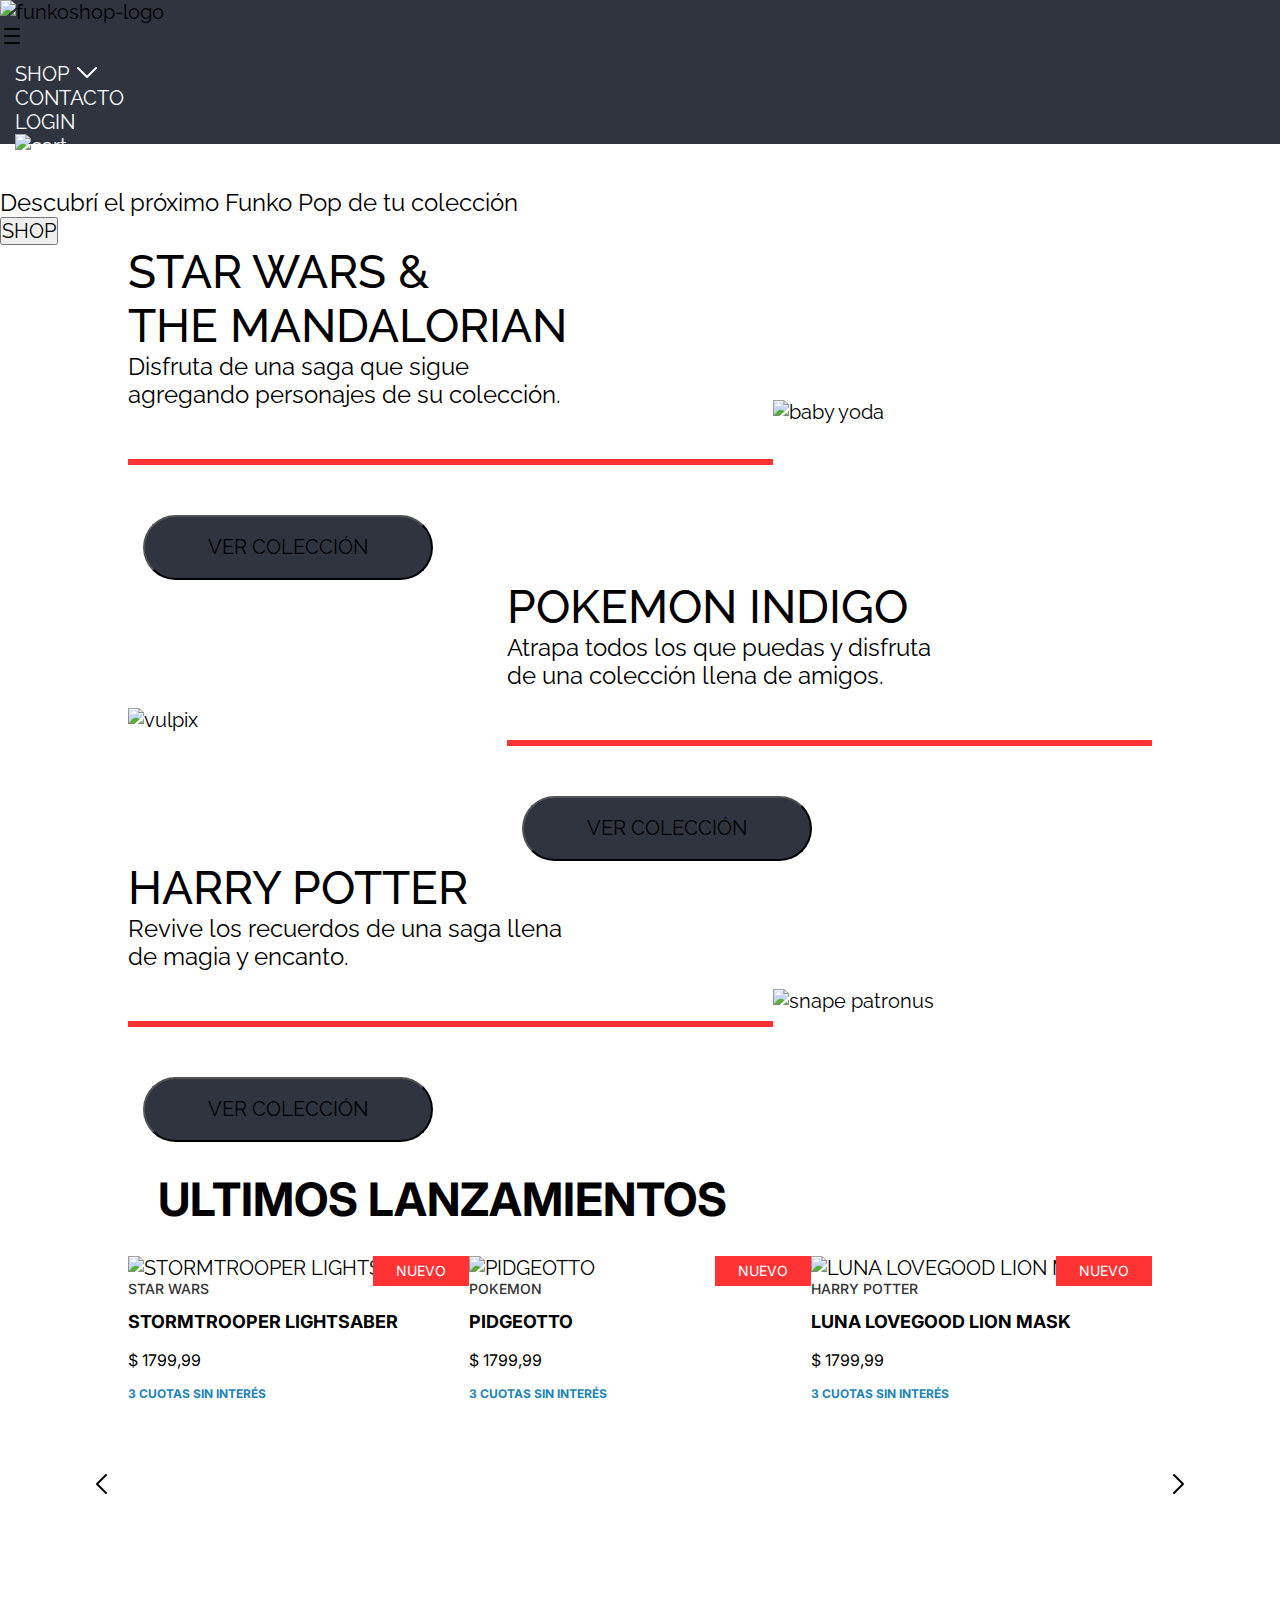
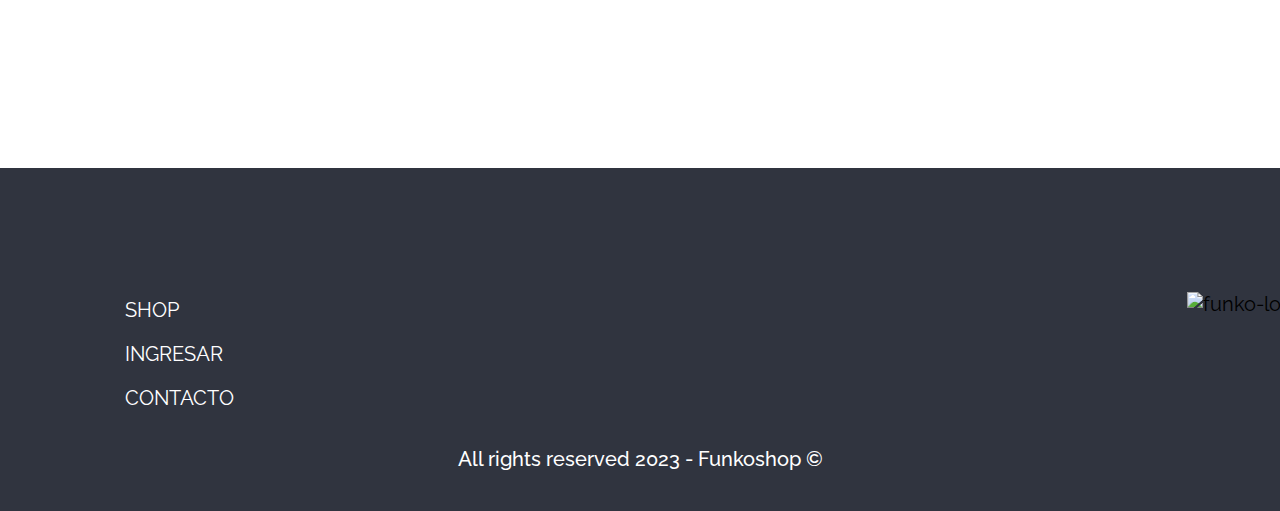
==== index.html @ 956490fd "Se agrega .html en los links de index.html" ====
<!DOCTYPE html>
<html lang="es">
  <head>
    <meta charset="UTF-8" />
    <meta name="viewport" content="width=device-width, initial-scale=1.0" />
    <link rel="stylesheet" href="./styles/style.css" />
    <style>
      @import url("https://fonts.googleapis.com/css2?family=Inter:wght@400;500;700&family=Montserrat:wght@300;500&family=Raleway:ital,wght@0,200;0,300;0,400;0,500;0,600;0,700;0,800;1,400&display=swap");
    </style>
    <title>HOME</title>
  </head>
  <body>
    <header>
      <div class="header-content">
        <img
          class="funkoshop-logo"
          src="img/branding/logo_light_horizontal.svg"
          alt="funkoshop-logo"
        />
        <nav class="nav-header">
          <svg
            class="menu-icon"
            xmlns="http://www.w3.org/2000/svg"
            width="24"
            height="24"
            viewBox="0 0 24 24"
          >
            <g
              fill="none"
              stroke="currentColor"
              stroke-dasharray="24"
              stroke-dashoffset="24"
              stroke-linecap="round"
              stroke-width="2"
            >
              <path d="M5 5H19">
                <animate
                  fill="freeze"
                  attributeName="stroke-dashoffset"
                  dur="0.2s"
                  values="24;0"
                />
              </path>
              <path d="M5 12H19">
                <animate
                  fill="freeze"
                  attributeName="stroke-dashoffset"
                  begin="0.2s"
                  dur="0.2s"
                  values="24;0"
                />
              </path>
              <path d="M5 19H19">
                <animate
                  fill="freeze"
                  attributeName="stroke-dashoffset"
                  begin="0.4s"
                  dur="0.2s"
                  values="24;0"
                />
              </path>
            </g>
          </svg>
          <ul>
            <li>
              <a class="nvha" href="/shop.html">
                SHOP
                <i class="chevron-shop">
                  <svg
                    xmlns="http://www.w3.org/2000/svg"
                    width="28"
                    height="28"
                    viewBox="0 0 28 28"
                  >
                    <g transform="rotate(180 14 14)">
                      <path
                        fill="currentColor"
                        d="M23.707 18.707a1 1 0 0 1-1.414 0L14 10.414l-8.293 8.293a1 1 0 0 1-1.414-1.414l9-9a1 1 0 0 1 1.414 0l9 9a1 1 0 0 1 0 1.414Z"
                      />
                    </g>
                  </svg>
                </i>
              </a>
            </li>
            <li><a class="nvha" href="/contacto.html">CONTACTO</a></li>
            <li><a class="nvha" href="/login.html">LOGIN</a></li>
            <li>
              <a class="nvha" href="/carrito.html">
                <img
                  class="cart-icon"
                  src="img/icons/cart-icon.svg"
                  alt="cart"
                />
              </a>
            </li>
          </ul>
        </nav>
      </div>
    </header>

    <div class="banner">
      <div class="banner-img"></div>
      <div class="banner-content">
        <h2>Nuevos Ingresos</h2>
        <p class="slogan">Descubrí el próximo Funko Pop de tu colección</p>
        <button class="btn-shop">SHOP</button>
      </div>
    </div>

    <main>
      <div class="colec-conteiner">
        <div id="star-wars" class="colecciones ab">
          <div class="section-a">
            <h3>STAR WARS & <br />THE MANDALORIAN</h3>
            <p>
              Disfruta de una saga que sigue <br />agregando personajes de su
              colección.
            </p>
            <div class="line"></div>
            <a class="a-ver" href="">
              <button class="ver-btn">VER COLECCIÓN</button>
            </a>
          </div>
          <div class="section-b">
            <img
              src="img/star-wars/baby-yoda-1.webp"
              alt="baby yoda"
              class="colec-img"
            />
          </div>
        </div>
        <div id="pokemon" class="colecciones ba">
          <div class="section-a">
            <h3>POKEMON INDIGO</h3>
            <p>
              Atrapa todos los que puedas y disfruta <br />de una colección
              llena de amigos.
            </p>
            <div class="line"></div>
            <a class="a-ver" href="">
              <button class="ver-btn">VER COLECCIÓN</button>
            </a>
          </div>
          <div class="section-b">
            <img
              src="img/pokemon/vulpix-1.webp"
              alt="vulpix"
              class="colec-img"
            />
          </div>
        </div>
        <div id="harry-potter" class="colecciones ab">
          <div class="section-a">
            <h3>HARRY POTTER</h3>
            <p>
              Revive los recuerdos de una saga llena<br />de magia y encanto.
            </p>
            <div class="line"></div>
            <a class="a-ver" href="">
              <button class="ver-btn">VER COLECCIÓN</button>
            </a>
          </div>
          <div class="section-b">
            <img
              src="img/harry-potter/snape-patronus-1.webp"
              alt="snape patronus"
              class="colec-img"
            />
          </div>
        </div>
      </div>

      <div class="lanzamientos">
        <h4>ULTIMOS LANZAMIENTOS</h4>
        <div class="chevron izq">
          <i>
            <svg
              xmlns="http://www.w3.org/2000/svg"
              width="28"
              height="28"
              viewBox="0 0 28 28"
            >
              <g transform="rotate(-90 14 14)">
                <path
                  fill="currentColor"
                  d="M23.707 18.707a1 1 0 0 1-1.414 0L14 10.414l-8.293 8.293a1 1 0 0 1-1.414-1.414l9-9a1 1 0 0 1 1.414 0l9 9a1 1 0 0 1 0 1.414Z"
                />
              </g>
            </svg>
          </i>
        </div>
        <div class="chevron der">
          <i>
            <svg
              xmlns="http://www.w3.org/2000/svg"
              width="28"
              height="28"
              viewBox="0 0 28 28"
            >
              <g transform="rotate(90 14 14)">
                <path
                  fill="currentColor"
                  d="M23.707 18.707a1 1 0 0 1-1.414 0L14 10.414l-8.293 8.293a1 1 0 0 1-1.414-1.414l9-9a1 1 0 0 1 1.414 0l9 9a1 1 0 0 1 0 1.414Z"
                />
              </g>
            </svg>
          </i>
        </div>
        <div class="lanz-container">
          <div class="funko-item">
            <img
              src="img/star-wars/trooper-1.webp"
              alt="STORMTROOPER LIGHTSABER"
              class="lanz-img"
            />
            <div class="nuevo"><p class="nuevo">NUEVO</p></div>
            <h5>STAR WARS</h5>
            <h6>STORMTROOPER LIGHTSABER</h6>
            <p class="price">$ 1799,99</p>
            <p class="cuotas">3 cuotas sin interés</p>
          </div>
          <div class="funko-item">
            <img
              src="img/pokemon/pidgeotto-1.webp"
              alt="PIDGEOTTO"
              class="lanz-img"
            />
            <div class="nuevo"><p class="nuevo">NUEVO</p></div>
            <h5>POKEMON</h5>
            <h6>PIDGEOTTO</h6>
            <p class="price">$ 1799,99</p>
            <p class="cuotas">3 cuotas sin interés</p>
          </div>
          <div class="funko-item">
            <img
              src="img/harry-potter/luna-1.webp"
              alt="LUNA LOVEGOOD LION MASK"
              class="lanz-img"
            />
            <div class="nuevo"><p class="nuevo">NUEVO</p></div>
            <h5>HARRY POTTER</h5>
            <h6>LUNA LOVEGOOD LION MASK</h6>
            <p class="price">$ 1799,99</p>
            <p class="cuotas">3 cuotas sin interés</p>
          </div>
        </div>
      </div>
    </main>

    <footer>
      <nav id="nav-footer">
        <ul class="nav-f-u">
          <li class="nav-f-i"><a class="nvha" href="/shop">SHOP</a></li>
          <li class="nav-f-i"><a class="nvha" href="/ingresar">INGRESAR</a></li>
          <li class="nav-f-i"><a class="nvha" href="/contacto">CONTACTO</a></li>
        </ul>
      </nav>
      <img src="img/branding/isotype.svg" alt="funko-logo" class="isotype" />
      <div class="copyrightdiv">
        <p class="copyright">All rights reserved 2023 - Funkoshop &copy;</p>
      </div>
    </footer>
  </body>
</html>
---- styles/style.css ----
* {
  margin: 0;
  padding: 0;
  box-sizing: border-box;
  font-family: "Raleway", sans-serif;
  font-size: 20px;
}

body::-webkit-scrollbar {
  width: 0px;
}

a {
  text-decoration: none;
  color: #ffffff;
}

ul {
  list-style: none;
}

li {
  transition: all 0.3s;
}

li:hover {
  font-weight: 600;
  letter-spacing: 2px;
}

body {
  max-width: 100vw;
}

/*----------------------------------------------------------------------------------------------------------------------------------- */
header {
  position: relative;
  width: 100%;
  height: 144px;
  background-color: #30343f;
  z-index: 2;
}

#header-content {
  display: flex;
  align-items: center;
  justify-content: space-between;
  height: 100%;
  padding: 0 50px;
}

.chevron-shop {
  position: relative;
  top: 5px;
}

#cart-icon {
  position: relative;
  width: 33px;
  height: 31px;
  bottom: -6px;
}

#funkoshop-logo {
  width: 372px;
  height: 65.19px;
  margin-left: 2rem;
}

#nav-header li {
  display: inline-block;
  margin-right: 2rem;
}

#nav-header ul {
  margin: 0;
}

a {
  margin-left: 15px;
}

/*----------------------------------------------------------------------------------------------------------------------------------- */
#banner {
  position: relative;
  width: 100vw;
  height: 388px;
  display: flex;
  flex-direction: column;
  justify-content: center;
  align-items: flex-start;
}

#banner-img {
  position: absolute;
  top: -426px;
  filter: brightness(0.58) blur(3px) saturate(1.2);
  width: 100vw;
  z-index: -1;
}

h2,
#slogan,
#btn-shop {
  position: relative;
  z-index: 1;
}

h2 {
  font-size: 38px;
  line-height: 44.61px;
  font-weight: 700;
  color: #ffffff;
  margin-left: 110px;
}

#slogan {
  font-size: 18px;
  line-height: 21.13px;
  font-weight: 400;
  color: #ffffff;
  margin-left: 110px;
  margin-top: 10px;
}

#btn-shop {
  font-weight: 600;
  width: 211px;
  height: 47px;
  margin-left: 110px;
  margin-top: 50px;
  border: 0;
  border-radius: 50px;
  background-color: #ffffff;
  font-family: "inter", sans-serif;
  font-weight: 500;
  font-size: 20px;
  color: #111111;
  transition: all 0.3s;
  cursor: pointer;
}

#btn-shop:hover {
  background-color: #111111;
  font-size: 22px;
  color: #ffffff;
  transform: translateY(-5px);
  transform: scale(1.05);
  box-shadow: 0 0 20px #ffffff;
  letter-spacing: 2px;
}

/*----------------------------------------------------------------------------------------------------------------------------------- */
main {
  position: relative;
  width: 100%;
  background-color: #ffffff;
  z-index: 1;
}

.colec-conteiner {
  display: flex;
  flex-direction: column;
  align-items: center;
}

.colecciones {
  width: 80%;
  display: grid;
  grid-template-columns: 1fr 1fr;
  align-items: center;
}

.section-a {
  grid-area: a;
}
.section-b {
  grid-area: b;
}

.ab {
  grid-template-areas: "a b";
}
.ba {
  grid-template-areas: "b a";
}

h3 {
  font-size: 46px;
  font-weight: 500;
  line-height: 54px;
}

p {
  font-size: 24px;
  line-height: 28px;
  font-weight: 400;
}

.line {
  width: 645px;
  border: 3px solid #ff3333;
  margin: 50px 0px;
}

.colec-img {
  width: 600px;
}

.ver-btn {
  width: 290px;
  height: 65px;
  border-radius: 50px;
  background-color: #30343f;
  transition: all 0.3s;
}

.ver-btn:hover {
  background-color: #111111;
  font-size: 22px;
  color: #ffffff;
  transform: translateY(-5px);
  transform: scale(1.05);
  box-shadow: 0 0 20px #30343f;
  letter-spacing: 2px;
  font-weight: 600;
}
.a-ver {
  color: #ffffff;
  font-size: 24px;
  font-weight: 500px;
  line-height: 29px;
}
/*----------------------------------------------------------------------------------------------------------------------------------- */
h4 {
  font-weight: 700;
  font-size: 46px;
  line-height: 54px;
  margin: 30px;
  font-family: "Inter", sans-serif;
}
h5 {
  font-weight: 500;
  font-size: 14px;
  line-height: 17px;
  color: #333333;
  margin-bottom: 1em;
  font-family: "Inter", sans-serif;
}
h6 {
  font-size: 18px;
  font-weight: 700;
  line-height: 22px;
  letter-spacing: 0em;
  margin-bottom: 1em;
  font-family: "Inter", sans-serif;
}
.price {
  font-size: 16px;
  font-weight: 400;
  line-height: 19px;
  margin-bottom: 1em;
  font-family: "Inter", sans-serif;
}
.cuotas {
  text-transform: uppercase;
  font-size: 12px;
  font-weight: 700;
  line-height: 15px;
  color: #1d84b5;
  font-family: "Inter", sans-serif;
  margin-bottom: 1em;
}

.lanzamientos {
  width: 80%;
  margin: 0 auto;
}
.lanz-container {
  display: flex;
  justify-content: space-between;
}
.funko-item {
  width: 360px;
  height: 512px;
  margin: auto;
  position: relative;
}

.lanz-img {
  width: 360px;
}

.nuevo {
  display: flex;
  align-items: center;
  justify-content: center;
  position: absolute;
  top: 0;
  right: 0;
  color: #ffffff;
  background-color: #ff3333;
  width: 96px;
  height: 30px;
  z-index: 2;
  font-size: 14px;
  line-height: 17px;
  font-family: "inter", sans-serif;
}

.lanzamientos {
  position: relative;
}

.chevron {
  position: absolute;
  top: 50%;
  cursor: pointer;
}

.chevron.izq {
  left: -40px;
}

.chevron.der {
  right: -40px;
}

/*----------------------------------------------------------------------------------------------------------------------------------- */
footer {
  display: flex;
  flex-direction: column;
  justify-content: center;
  position: relative;
  width: 100%;
  height: 343px;
  background-color: #30343f;
  bottom: 0px;
}

.nav-f-u {
  margin: 50px 0px 0px 110px;
}

.nav-f-i {
  margin-bottom: 20px;
}

.isotype {
  position: absolute;
  width: 143px;
  top: 124px;
  left: 1187px;
}

.copyright {
  font-size: 20px;
  font-weight: 500;
  line-height: 23px;
  letter-spacing: 0em;
  text-align: left;
  color: #ffffff;
  text-align: center;
}
.copyrightdiv {
  position: absolute;
  width: 100%;
  bottom: 2rem;
}
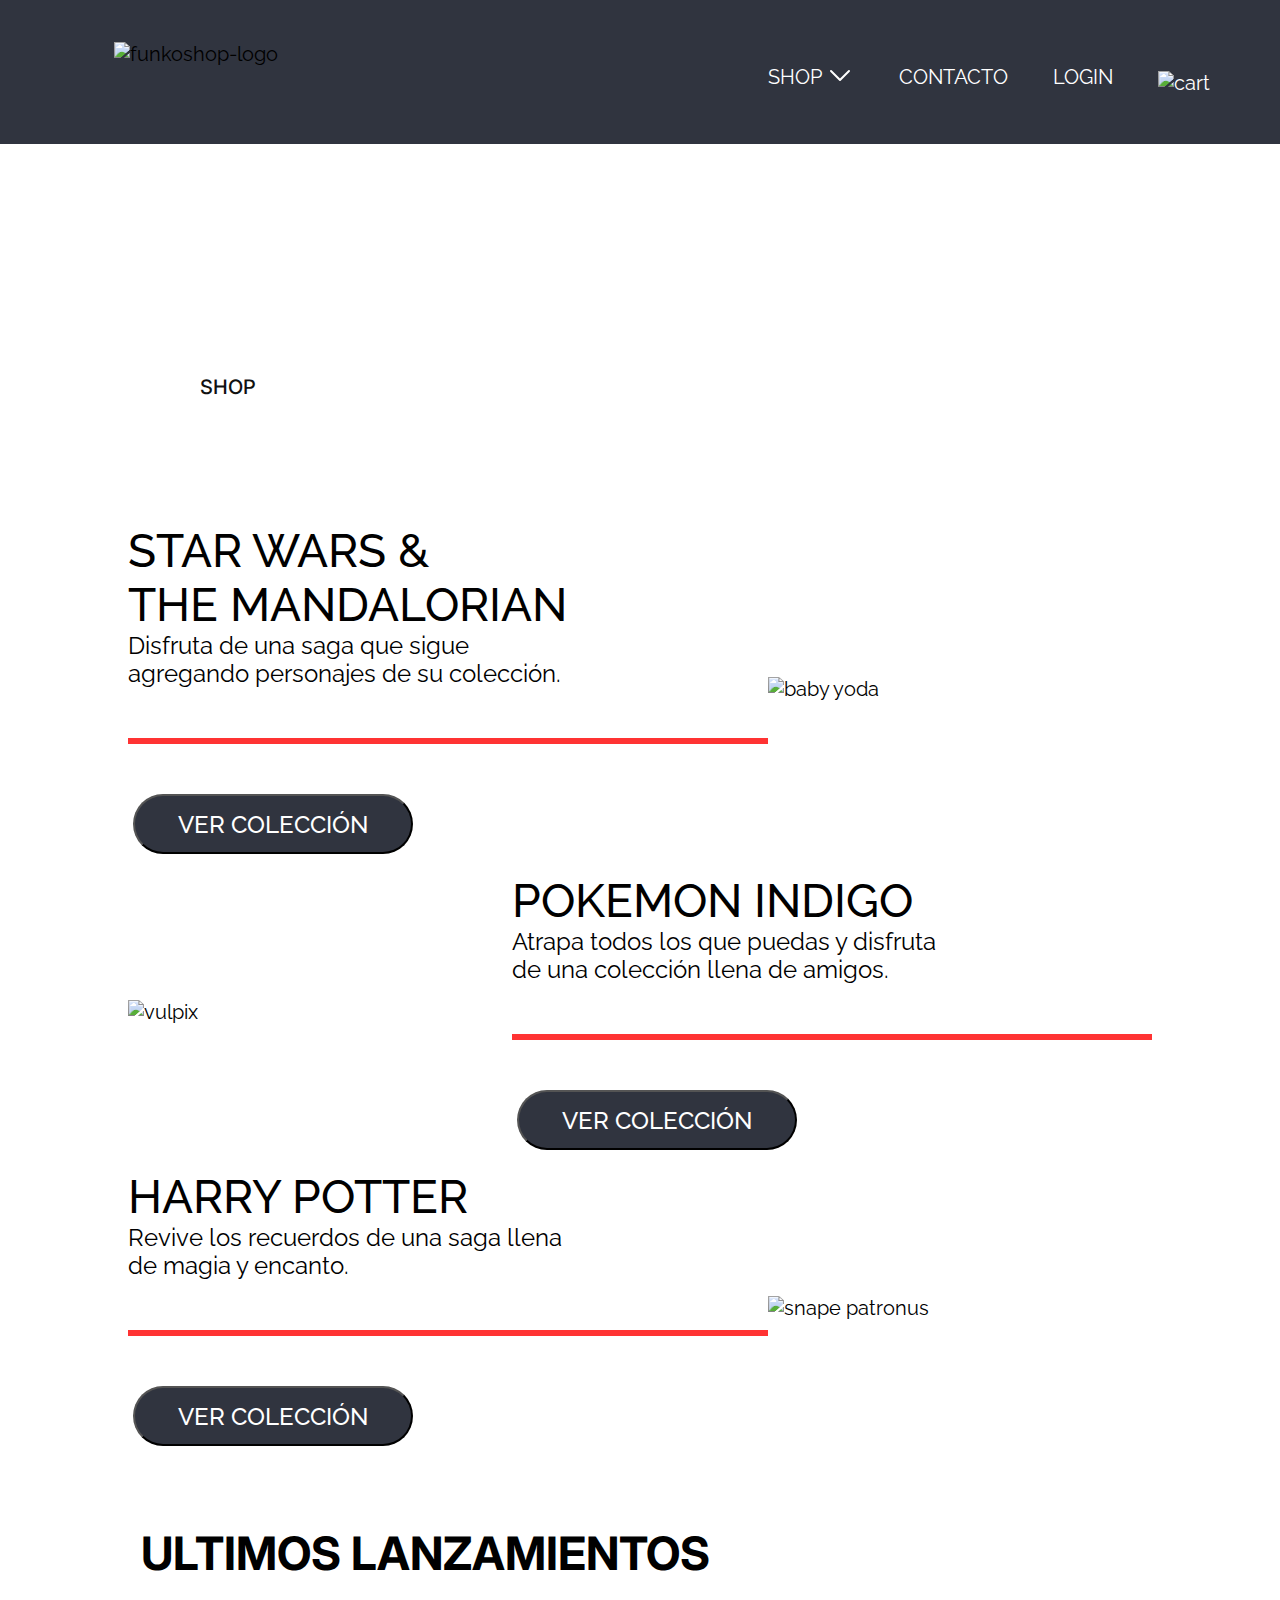
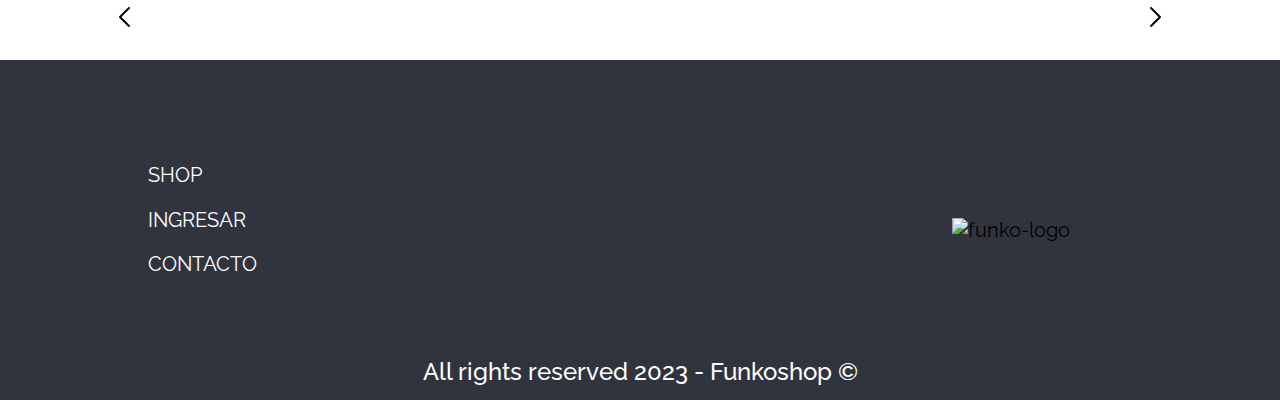
==== commit ac814c15: "agrego slider" ====
--- a/index.html
+++ b/index.html
@@ -63,7 +63,7 @@
           </svg>
           <ul>
             <li>
-              <a class="nvha" href="/shop.html">
+              <a class="nvha" href="shop.html">
                 SHOP
                 <i class="chevron-shop">
                   <svg
@@ -82,10 +82,10 @@
                 </i>
               </a>
             </li>
-            <li><a class="nvha" href="/contacto.html">CONTACTO</a></li>
-            <li><a class="nvha" href="/login.html">LOGIN</a></li>
+            <li><a class="nvha" href="contacto.html">CONTACTO</a></li>
+            <li><a class="nvha" href="login.html">LOGIN</a></li>
             <li>
-              <a class="nvha" href="/carrito.html">
+              <a class="nvha" href="carrito.html">
                 <img
                   class="cart-icon"
                   src="img/icons/cart-icon.svg"
@@ -206,53 +206,20 @@
             </svg>
           </i>
         </div>
-        <div class="lanz-container">
-          <div class="funko-item">
-            <img
-              src="img/star-wars/trooper-1.webp"
-              alt="STORMTROOPER LIGHTSABER"
-              class="lanz-img"
-            />
-            <div class="nuevo"><p class="nuevo">NUEVO</p></div>
-            <h5>STAR WARS</h5>
-            <h6>STORMTROOPER LIGHTSABER</h6>
-            <p class="price">$ 1799,99</p>
-            <p class="cuotas">3 cuotas sin interés</p>
-          </div>
-          <div class="funko-item">
-            <img
-              src="img/pokemon/pidgeotto-1.webp"
-              alt="PIDGEOTTO"
-              class="lanz-img"
-            />
-            <div class="nuevo"><p class="nuevo">NUEVO</p></div>
-            <h5>POKEMON</h5>
-            <h6>PIDGEOTTO</h6>
-            <p class="price">$ 1799,99</p>
-            <p class="cuotas">3 cuotas sin interés</p>
-          </div>
-          <div class="funko-item">
-            <img
-              src="img/harry-potter/luna-1.webp"
-              alt="LUNA LOVEGOOD LION MASK"
-              class="lanz-img"
-            />
-            <div class="nuevo"><p class="nuevo">NUEVO</p></div>
-            <h5>HARRY POTTER</h5>
-            <h6>LUNA LOVEGOOD LION MASK</h6>
-            <p class="price">$ 1799,99</p>
-            <p class="cuotas">3 cuotas sin interés</p>
-          </div>
-        </div>
+        <div class="lanz-container"></div>
       </div>
     </main>
 
     <footer>
       <nav id="nav-footer">
         <ul class="nav-f-u">
-          <li class="nav-f-i"><a class="nvha" href="/shop">SHOP</a></li>
-          <li class="nav-f-i"><a class="nvha" href="/ingresar">INGRESAR</a></li>
-          <li class="nav-f-i"><a class="nvha" href="/contacto">CONTACTO</a></li>
+          <li class="nav-f-i"><a class="nvha" href="shop.html">SHOP</a></li>
+          <li class="nav-f-i">
+            <a class="nvha" href="ingresar.html">INGRESAR</a>
+          </li>
+          <li class="nav-f-i">
+            <a class="nvha" href="contacto.html">CONTACTO</a>
+          </li>
         </ul>
       </nav>
       <img src="img/branding/isotype.svg" alt="funko-logo" class="isotype" />
@@ -260,5 +227,6 @@
         <p class="copyright">All rights reserved 2023 - Funkoshop &copy;</p>
       </div>
     </footer>
+    <script src="./script/script.js"></script>
   </body>
 </html>
--- a/styles/style.css
+++ b/styles/style.css
@@ -3,6 +3,9 @@
   padding: 0;
   box-sizing: border-box;
   font-family: "Raleway", sans-serif;
+}
+
+html {
   font-size: 20px;
 }
 
@@ -10,43 +13,73 @@
   width: 0px;
 }
 
+img {
+  max-width: 100%;
+}
+
 a {
   text-decoration: none;
   color: #ffffff;
+  transition: all 0.3s;
+}
+
+.nvha:hover {
+  color: #ff3333;
+  font-weight: 600;
+}
+
+@media screen and (max-width: 500px) {
+  .nvha {
+    font-size: 12px;
+  }
 }
 
 ul {
   list-style: none;
 }
 
-li {
-  transition: all 0.3s;
-}
-
-li:hover {
-  font-weight: 600;
-  letter-spacing: 2px;
-}
-
 body {
   max-width: 100vw;
 }
 
-/*----------------------------------------------------------------------------------------------------------------------------------- */
+/* HEADER------------------------------------------------------------------------------------------------------------------------------------- */
 header {
   position: relative;
-  width: 100%;
-  height: 144px;
+  width: 100vw;
+  height: 7.2rem;
   background-color: #30343f;
   z-index: 2;
 }
 
-#header-content {
+.header-content {
+  margin: 0 auto;
   display: flex;
   align-items: center;
   justify-content: space-between;
   height: 100%;
-  padding: 0 50px;
+  padding: 0 2.5rem;
+  max-width: 1440px;
+}
+
+.menu-icon {
+  display: none;
+  position: absolute;
+  color: #ffffff;
+  scale: 1.8;
+  top: 3rem;
+  right: 5vw;
+  transition: 0.3s;
+  cursor: pointer;
+}
+
+@media screen and (max-width: 375px) {
+  .menu-icon {
+    scale: 1.2;
+  }
+}
+
+.menu-icon:hover {
+  color: #ff3333;
 }
 
 .chevron-shop {
@@ -54,54 +87,99 @@
   top: 5px;
 }
 
-#cart-icon {
+.cart-icon {
   position: relative;
   width: 33px;
   height: 31px;
   bottom: -6px;
 }
 
-#funkoshop-logo {
-  width: 372px;
-  height: 65.19px;
-  margin-left: 2rem;
-}
-
-#nav-header li {
+.funkoshop-logo {
+  position: relative;
+  width: 18rem;
+  height: 3rem;
+  margin: 0 5vw;
+  min-width: 250px;
+}
+
+.nav-header li {
   display: inline-block;
-  margin-right: 2rem;
-}
-
-#nav-header ul {
+  margin-right: 1rem;
+}
+
+.nav-header ul {
   margin: 0;
 }
 
 a {
-  margin-left: 15px;
-}
-
-/*----------------------------------------------------------------------------------------------------------------------------------- */
-#banner {
+  margin-left: 1rem;
+}
+
+@media screen and (max-width: 1024px) {
+  .nav-header {
+    position: absolute;
+    top: 0;
+    right: 0;
+    background-color: #111111;
+  }
+  .header-content {
+    justify-content: center;
+    padding: 0;
+  }
+  .nav-header li {
+    display: none;
+    /* display: block; */
+    line-height: 2rem;
+    padding: 1rem 2rem;
+    margin-right: 0;
+  }
+  .nav-header li:hover {
+    background-color: #333333;
+  }
+  a {
+    margin-left: 0;
+  }
+  .menu-icon {
+    display: block;
+  }
+  .funkoshop-logo {
+    width: 50vw;
+  }
+}
+
+@media screen and (max-width: 500px) {
+  .header-content {
+    justify-content: left;
+  }
+}
+/* Banner------------------------------------------------------------------------------------------------------------------------------------- */
+.banner {
   position: relative;
   width: 100vw;
-  height: 388px;
+  height: 18rem;
   display: flex;
   flex-direction: column;
   justify-content: center;
   align-items: flex-start;
 }
 
-#banner-img {
+.banner-img {
   position: absolute;
-  top: -426px;
+  width: 100%;
+  height: 18rem;
+  background-image: url(../img/funkos-banner.webp);
+  background-size: cover;
+  background-repeat: no-repeat;
   filter: brightness(0.58) blur(3px) saturate(1.2);
-  width: 100vw;
-  z-index: -1;
+}
+
+.banner-content {
+  margin-left: 10%;
 }
 
 h2,
-#slogan,
-#btn-shop {
+.slogan,
+.btn-shop {
   position: relative;
   z-index: 1;
 }
@@ -111,24 +189,21 @@
   line-height: 44.61px;
   font-weight: 700;
   color: #ffffff;
-  margin-left: 110px;
-}
-
-#slogan {
+}
+
+.slogan {
   font-size: 18px;
   line-height: 21.13px;
   font-weight: 400;
   color: #ffffff;
-  margin-left: 110px;
   margin-top: 10px;
 }
 
-#btn-shop {
-  font-weight: 600;
-  width: 211px;
-  height: 47px;
-  margin-left: 110px;
-  margin-top: 50px;
+.btn-shop {
+  font-weight: 700;
+  width: 10rem;
+  height: 2.5rem;
+  margin-top: 2.5rem;
   border: 0;
   border-radius: 50px;
   background-color: #ffffff;
@@ -136,32 +211,41 @@
   font-weight: 500;
   font-size: 20px;
   color: #111111;
-  transition: all 0.3s;
+  transition: all 0.5s ease;
   cursor: pointer;
 }
 
 #btn-shop:hover {
   background-color: #111111;
-  font-size: 22px;
-  color: #ffffff;
-  transform: translateY(-5px);
-  transform: scale(1.05);
+  color: #ffffff;
+  letter-spacing: 3px;
   box-shadow: 0 0 20px #ffffff;
-  letter-spacing: 2px;
-}
-
-/*----------------------------------------------------------------------------------------------------------------------------------- */
+  color: #ffffff;
+}
+
+@media screen and (max-width: 768px) {
+  .banner {
+    display: none;
+  }
+}
+
+/* MAIN--------------------------------------------------------------------------------------------------------------------------------------- */
 main {
   position: relative;
   width: 100%;
   background-color: #ffffff;
   z-index: 1;
+  max-width: 1660px;
+  margin: 0 auto;
 }
 
 .colec-conteiner {
+  margin: 1rem auto;
   display: flex;
   flex-direction: column;
   align-items: center;
+  justify-content: center;
+  gap: 1rem;
 }
 
 .colecciones {
@@ -169,6 +253,8 @@
   display: grid;
   grid-template-columns: 1fr 1fr;
   align-items: center;
+  justify-content: center;
+  margin: 0 100px;
 }
 
 .section-a {
@@ -183,6 +269,18 @@
 }
 .ba {
   grid-template-areas: "b a";
+}
+
+@media screen and (max-width: 768px) {
+  .ab,
+  .ba {
+    grid-template-areas:
+      "a"
+      "b";
+  }
+  .colecciones {
+    grid-template-columns: none;
+  }
 }
 
 h3 {
@@ -191,6 +289,13 @@
   line-height: 54px;
 }
 
+@media screen and (max-width: 400px) {
+  h3 {
+    font-size: 30px;
+    line-height: 40px;
+  }
+}
+
 p {
   font-size: 24px;
   line-height: 28px;
@@ -198,47 +303,77 @@
 }
 
 .line {
-  width: 645px;
+  width: 50vw;
+  min-width: 260px;
   border: 3px solid #ff3333;
-  margin: 50px 0px;
+  margin: 2.5rem 0px;
 }
 
 .colec-img {
-  width: 600px;
+  width: 30rem;
+}
+
+@media screen and (max-width: 768px) {
+  .colec-img {
+    width: 50vw;
+  }
+  .section-b {
+    justify-self: center;
+  }
 }
 
 .ver-btn {
-  width: 290px;
-  height: 65px;
+  width: 50vw;
+  max-width: 14rem;
+  padding: 0 1rem;
+  height: 3rem;
   border-radius: 50px;
   background-color: #30343f;
-  transition: all 0.3s;
+  transition: all 0.3s ease;
+  color: #ffffff;
+  font-size: 24px;
+  font-weight: 500;
+  line-height: 29px;
+}
+
+@media screen and (max-width: 500px) {
+  .ver-btn {
+    font-size: 14px;
+    position: relative;
+    left: 25%;
+  }
 }
 
 .ver-btn:hover {
   background-color: #111111;
-  font-size: 22px;
-  color: #ffffff;
-  transform: translateY(-5px);
-  transform: scale(1.05);
+  transform: translateY(-3px);
   box-shadow: 0 0 20px #30343f;
-  letter-spacing: 2px;
-  font-weight: 600;
-}
+  color: #ffffff;
+  cursor: pointer;
+}
+
 .a-ver {
-  color: #ffffff;
-  font-size: 24px;
-  font-weight: 500px;
-  line-height: 29px;
-}
-/*----------------------------------------------------------------------------------------------------------------------------------- */
+  position: relative;
+  left: -15px;
+}
+
+/* SLIDER------------------------------------------------------------------------------------------------------------------------------------- */
 h4 {
   font-weight: 700;
   font-size: 46px;
   line-height: 54px;
-  margin: 30px;
+  margin: 4rem 0;
   font-family: "Inter", sans-serif;
 }
+
+@media screen and (max-width: 500px) {
+  h4 {
+    font-size: 30px;
+    line-height: 40px;
+    margin: 1rem 0;
+  }
+}
+
 h5 {
   font-weight: 500;
   font-size: 14px;
@@ -273,22 +408,48 @@
 }
 
 .lanzamientos {
-  width: 80%;
+  position: relative;
+  width: 78%;
   margin: 0 auto;
 }
 .lanz-container {
   display: flex;
-  justify-content: space-between;
-}
+  overflow-x: hidden;
+  white-space: nowrap;
+  cursor: grab;
+  user-select: none;
+}
+
 .funko-item {
-  width: 360px;
-  height: 512px;
-  margin: auto;
-  position: relative;
+  flex-shrink: 0;
+  width: 18rem;
+  height: 26rem;
+  margin: auto 1rem;
+  position: relative;
+  transition: all 0.5s ease;
+  margin-bottom: 2rem;
+}
+
+@media screen and (max-width: 500px) {
+  .funko-item {
+    width: 12rem;
+    margin-bottom: 2rem;
+    height: auto;
+  }
+  .funko-item:hover {
+    padding: 0;
+  }
+}
+
+.funko-item:hover {
+  border: 1px solid #33333345;
+  border-radius: 1rem 0 1rem 1rem;
+  padding: 2rem;
+  box-shadow: 0 0 20px #30343f7e;
 }
 
 .lanz-img {
-  width: 360px;
+  width: 18rem;
 }
 
 .nuevo {
@@ -308,14 +469,11 @@
   font-family: "inter", sans-serif;
 }
 
-.lanzamientos {
-  position: relative;
-}
-
 .chevron {
   position: absolute;
   top: 50%;
   cursor: pointer;
+  margin: 10px;
 }
 
 .chevron.izq {
@@ -326,35 +484,36 @@
   right: -40px;
 }
 
-/*----------------------------------------------------------------------------------------------------------------------------------- */
+/* FOOTER------------------------------------------------------------------------------------------------------------------------------------- */
 footer {
   display: flex;
   flex-direction: column;
   justify-content: center;
   position: relative;
-  width: 100%;
-  height: 343px;
+  width: 100vw;
+  height: 17rem;
   background-color: #30343f;
   bottom: 0px;
 }
 
 .nav-f-u {
-  margin: 50px 0px 0px 110px;
+  margin: auto 10vw;
 }
 
 .nav-f-i {
-  margin-bottom: 20px;
+  margin-bottom: 2%;
 }
 
 .isotype {
   position: absolute;
-  width: 143px;
-  top: 124px;
-  left: 1187px;
+  width: 20vw;
+  max-width: 200px;
+  min-width: 100px;
+  margin: auto;
+  right: 10vw;
 }
 
 .copyright {
-  font-size: 20px;
   font-weight: 500;
   line-height: 23px;
   letter-spacing: 0em;
@@ -365,5 +524,14 @@
 .copyrightdiv {
   position: absolute;
   width: 100%;
-  bottom: 2rem;
-}
+  bottom: 5%;
+}
+
+@media screen and (max-width: 500px) {
+  .copyright {
+    font-size: 12px;
+  }
+  footer {
+    height: 10rem;
+  }
+}
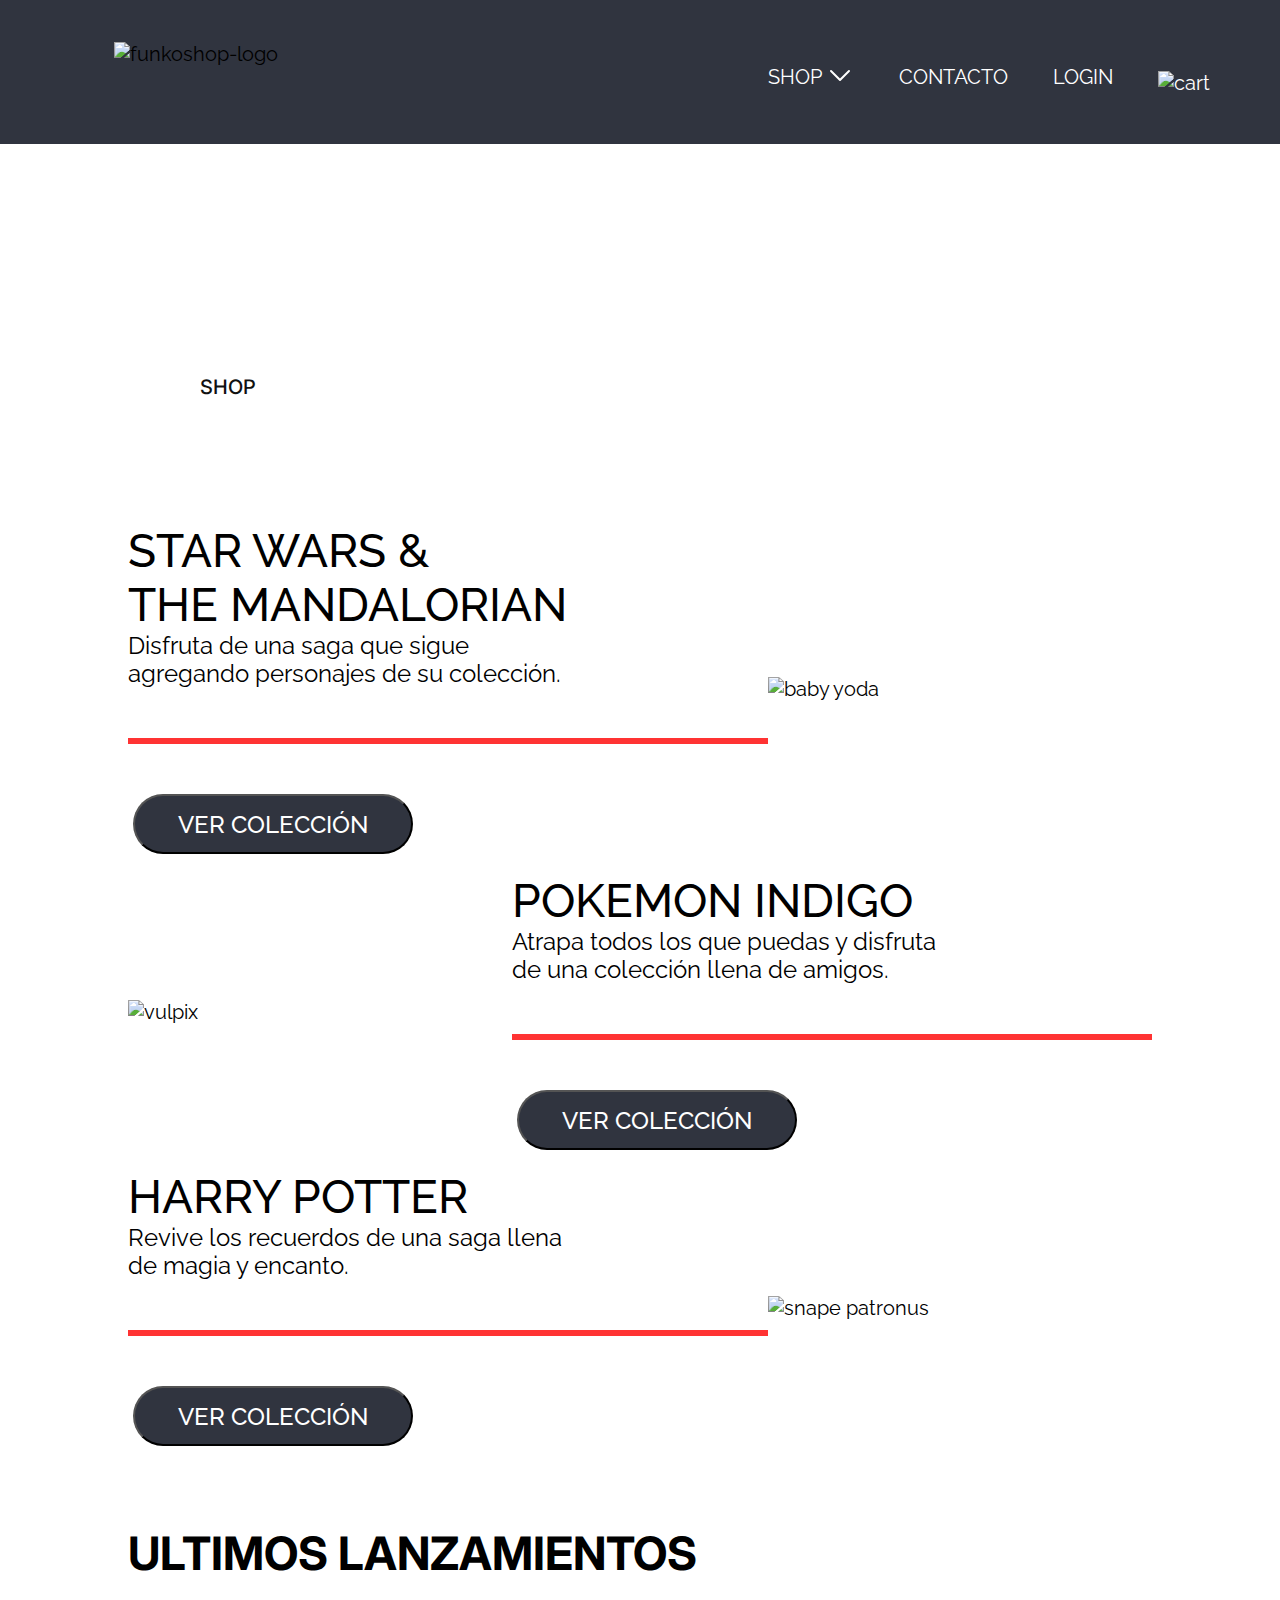
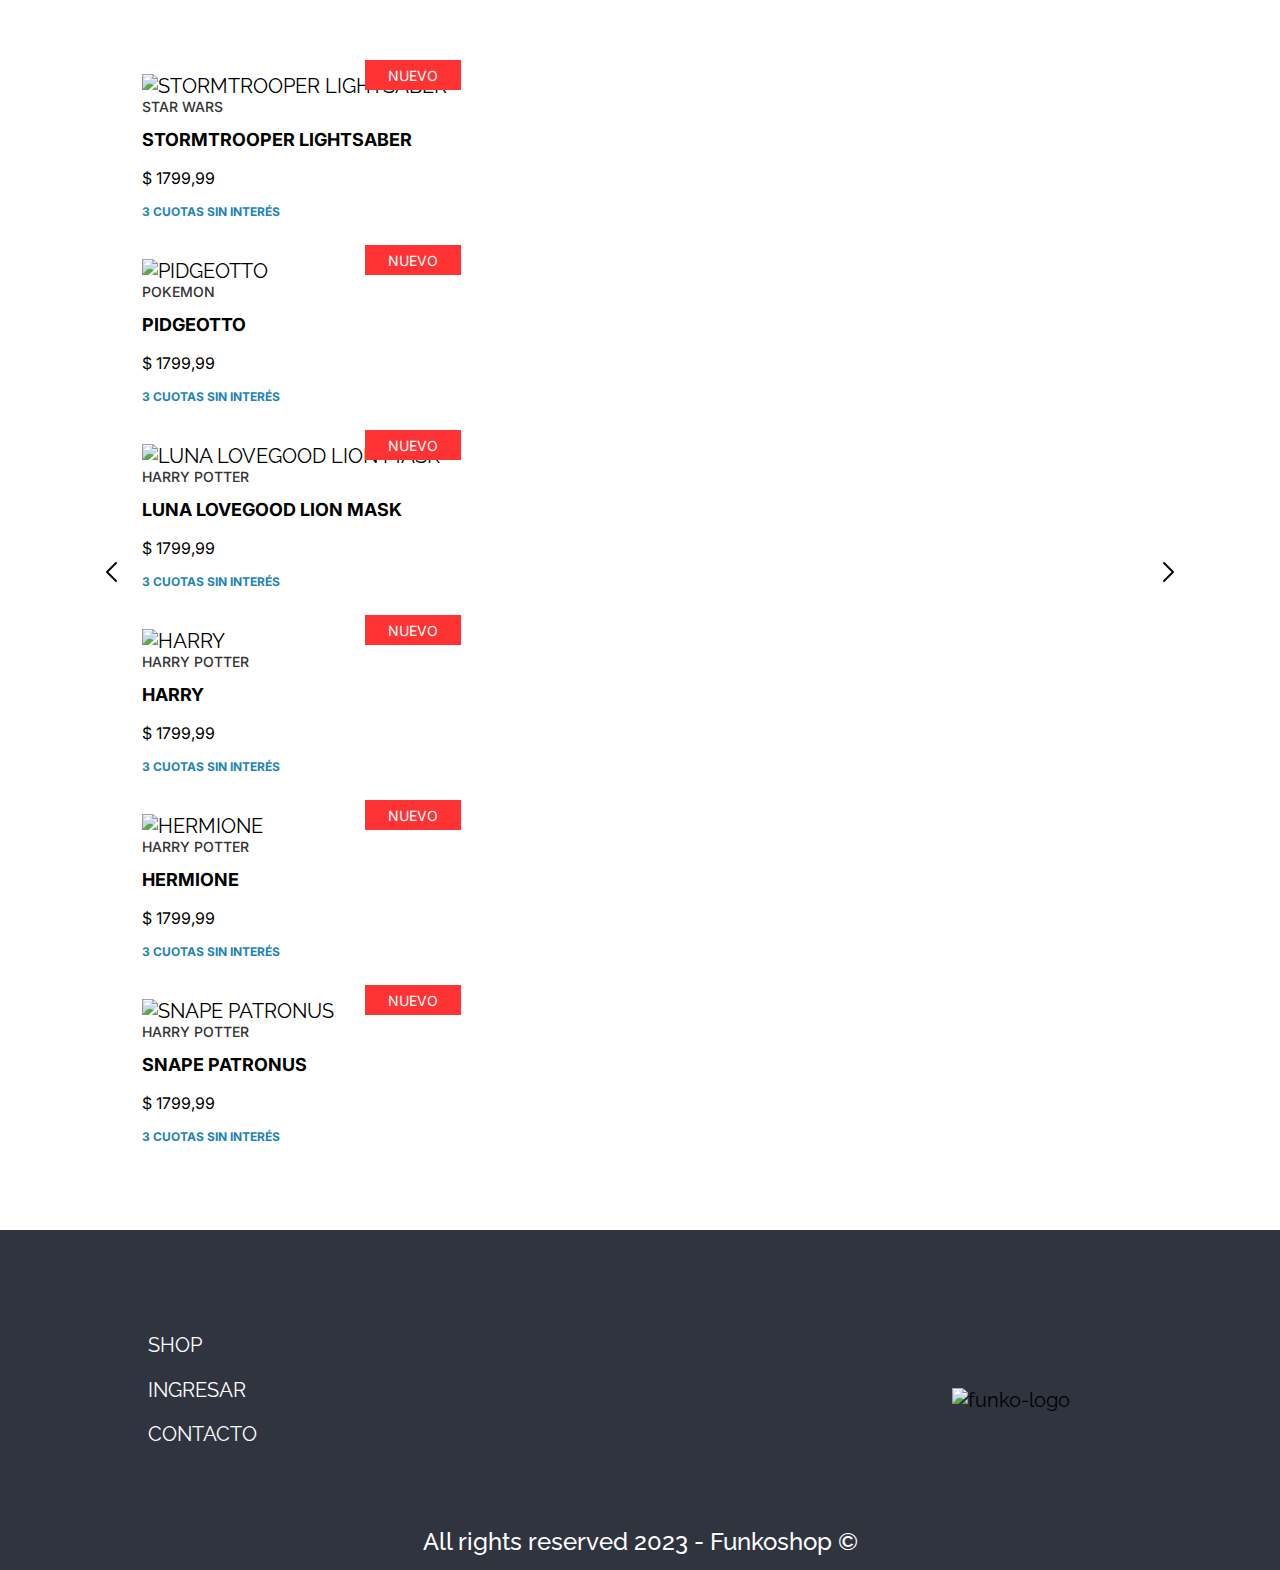
==== commit 58444196: "Solucionado error del menú hamburguesa y slider. Cambios en el css style.css" ====
--- a/index.html
+++ b/index.html
@@ -4,6 +4,14 @@
     <meta charset="UTF-8" />
     <meta name="viewport" content="width=device-width, initial-scale=1.0" />
     <link rel="stylesheet" href="./styles/style.css" />
+    <link
+      rel="stylesheet"
+      href="https://cdn.jsdelivr.net/npm/@glidejs/glide/dist/css/glide.core.min.css"
+    />
+    <link
+      rel="stylesheet"
+      href="https://cdn.jsdelivr.net/npm/@glidejs/glide/dist/css/glide.theme.min.css"
+    />
     <style>
       @import url("https://fonts.googleapis.com/css2?family=Inter:wght@400;500;700&family=Montserrat:wght@300;500&family=Raleway:ital,wght@0,200;0,300;0,400;0,500;0,600;0,700;0,800;1,400&display=swap");
     </style>
@@ -61,7 +69,7 @@
               </path>
             </g>
           </svg>
-          <ul>
+          <ul class="nav-list">
             <li>
               <a class="nvha" href="shop.html">
                 SHOP
@@ -206,7 +214,11 @@
             </svg>
           </i>
         </div>
-        <div class="lanz-container"></div>
+        <div class="lanz-container glide">
+          <div class="glide__track" data-glide-el="track">
+            <div class="glide__slides"></div>
+          </div>
+        </div>
       </div>
     </main>
 
@@ -228,5 +240,6 @@
       </div>
     </footer>
     <script src="./script/script.js"></script>
+    <script src="https://cdn.jsdelivr.net/npm/@glidejs/glide"></script>
   </body>
 </html>
--- a/styles/style.css
+++ b/styles/style.css
@@ -20,7 +20,7 @@
 a {
   text-decoration: none;
   color: #ffffff;
-  transition: all 0.3s;
+  transition: all 0.5s;
 }
 
 .nvha:hover {
@@ -78,10 +78,6 @@
   }
 }
 
-.menu-icon:hover {
-  color: #ff3333;
-}
-
 .chevron-shop {
   position: relative;
   top: 5px;
@@ -116,31 +112,47 @@
 }
 
 @media screen and (max-width: 1024px) {
-  .nav-header {
-    position: absolute;
-    top: 0;
-    right: 0;
-    background-color: #111111;
-  }
   .header-content {
     justify-content: center;
     padding: 0;
   }
+
+  .nav-header {
+    margin-top: 7rem;
+  }
+
+  .nav-list {
+    display: none;
+  }
+
+  .show-menu {
+    position: absolute;
+    display: flex;
+    flex-direction: column;
+    width: 100%;
+    left: 0;
+    background-color: #30343f;
+  }
+
+  .chevron-shop {
+    display: none;
+  }
+
   .nav-header li {
-    display: none;
-    /* display: block; */
+    display: inline-block;
     line-height: 2rem;
-    padding: 1rem 2rem;
+    padding: 0.5rem 2rem;
     margin-right: 0;
   }
-  .nav-header li:hover {
-    background-color: #333333;
-  }
+
   a {
     margin-left: 0;
   }
   .menu-icon {
     display: block;
+  }
+  .menu-icon:active {
+    color: #ff3333;
   }
   .funkoshop-logo {
     width: 50vw;
@@ -409,8 +421,9 @@
 
 .lanzamientos {
   position: relative;
-  width: 78%;
+  width: 80%;
   margin: 0 auto;
+  margin-bottom: 3rem;
 }
 .lanz-container {
   display: flex;
@@ -421,13 +434,9 @@
 }
 
 .funko-item {
-  flex-shrink: 0;
-  width: 18rem;
-  height: 26rem;
-  margin: auto 1rem;
   position: relative;
   transition: all 0.5s ease;
-  margin-bottom: 2rem;
+  padding: 0.7rem;
 }
 
 @media screen and (max-width: 500px) {
@@ -442,10 +451,8 @@
 }
 
 .funko-item:hover {
-  border: 1px solid #33333345;
   border-radius: 1rem 0 1rem 1rem;
-  padding: 2rem;
-  box-shadow: 0 0 20px #30343f7e;
+  box-shadow: 0 0 20px rgba(222, 222, 222, 0.9);
 }
 
 .lanz-img {
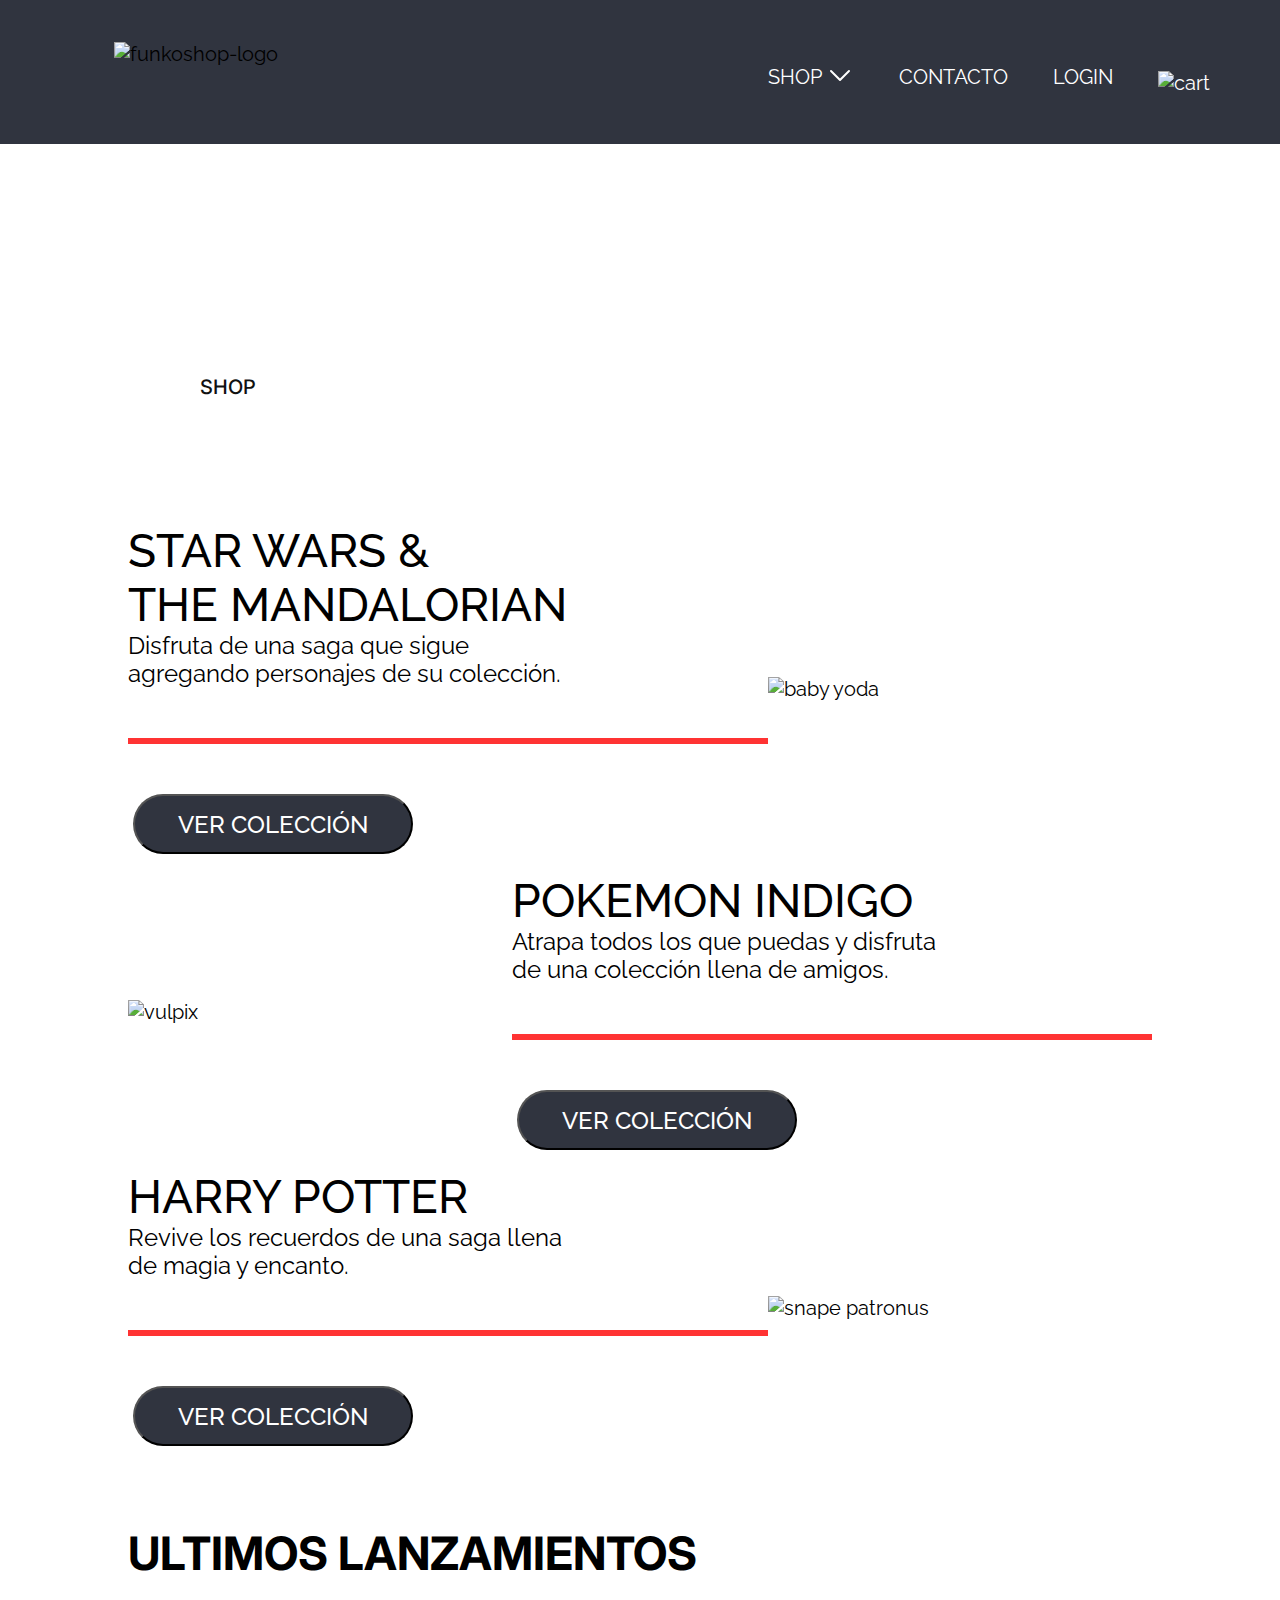
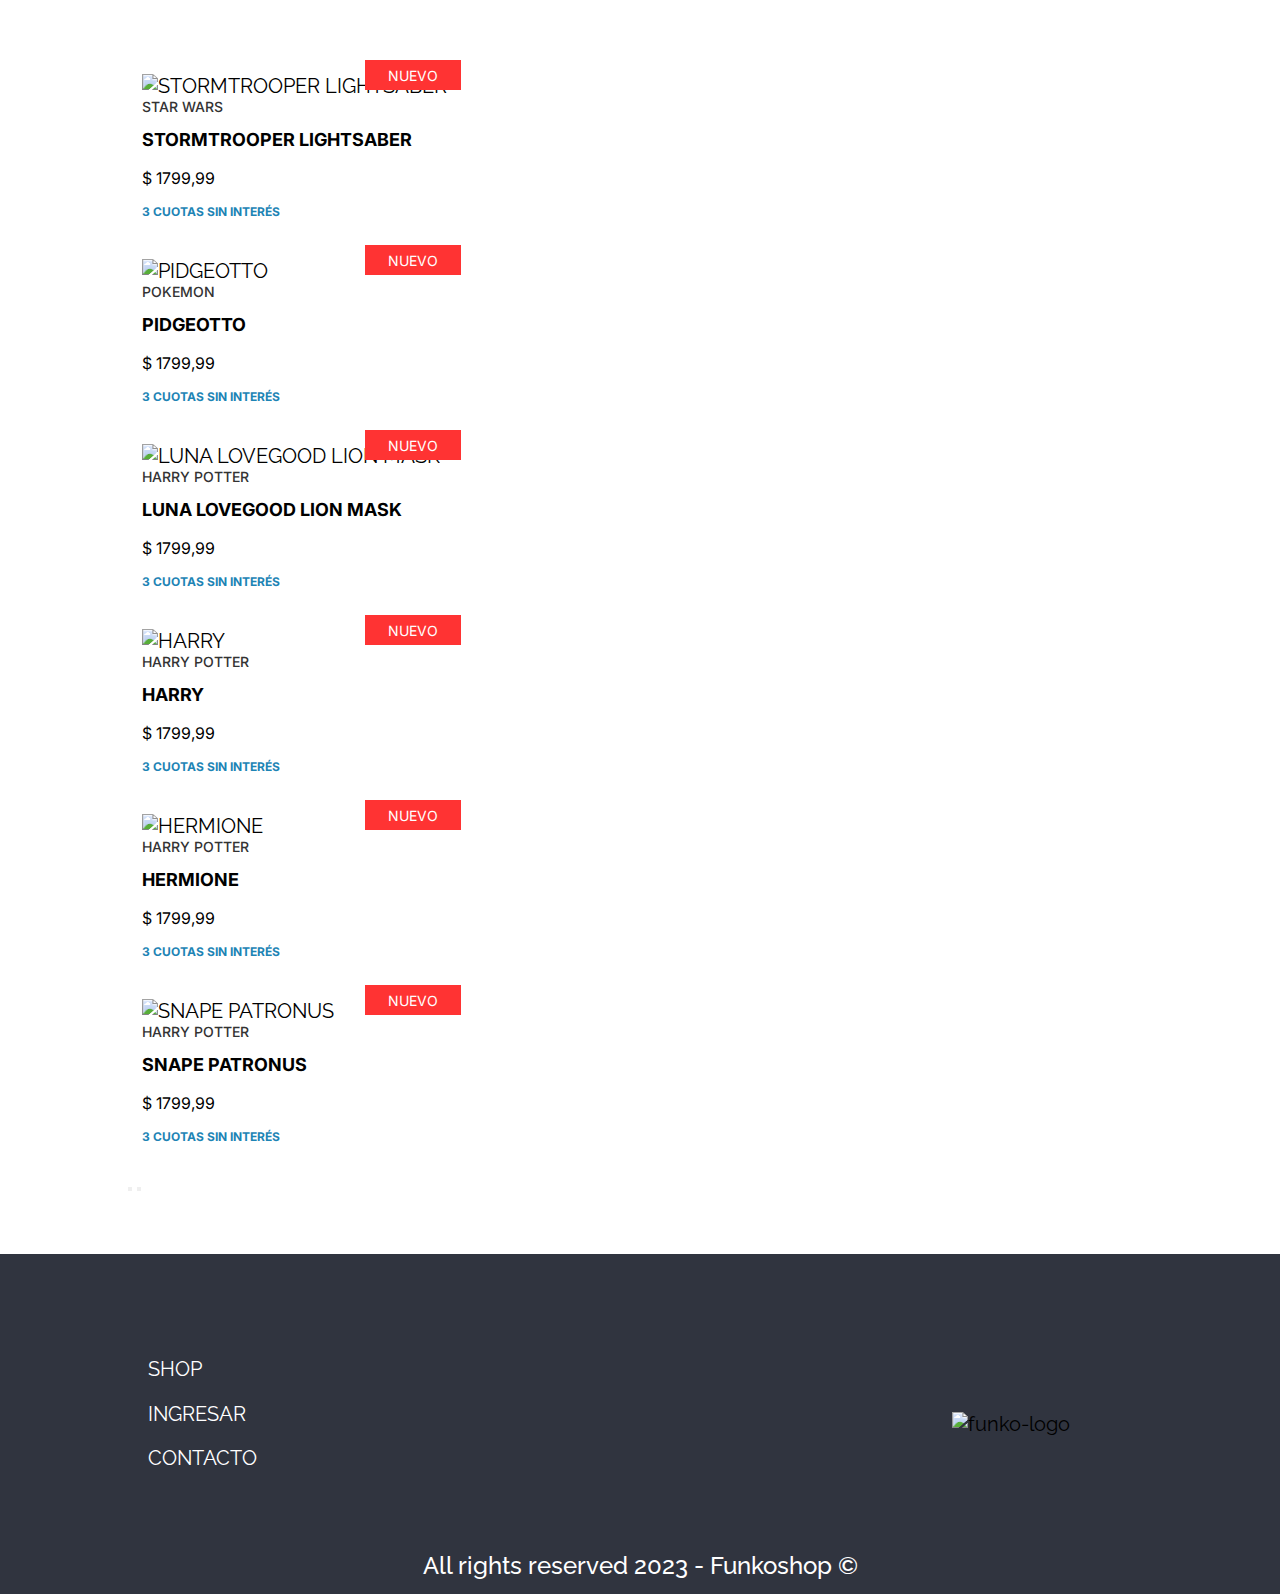
==== commit 498a5c56: "completar merge" ====
--- a/index.html
+++ b/index.html
@@ -4,17 +4,6 @@
     <meta charset="UTF-8" />
     <meta name="viewport" content="width=device-width, initial-scale=1.0" />
     <link rel="stylesheet" href="./styles/style.css" />
-    <link
-      rel="stylesheet"
-      href="https://cdn.jsdelivr.net/npm/@glidejs/glide/dist/css/glide.core.min.css"
-    />
-    <link
-      rel="stylesheet"
-      href="https://cdn.jsdelivr.net/npm/@glidejs/glide/dist/css/glide.theme.min.css"
-    />
-    <style>
-      @import url("https://fonts.googleapis.com/css2?family=Inter:wght@400;500;700&family=Montserrat:wght@300;500&family=Raleway:ital,wght@0,200;0,300;0,400;0,500;0,600;0,700;0,800;1,400&display=swap");
-    </style>
     <title>HOME</title>
   </head>
   <body>
@@ -180,43 +169,23 @@
 
       <div class="lanzamientos">
         <h4>ULTIMOS LANZAMIENTOS</h4>
-        <div class="chevron izq">
-          <i>
-            <svg
-              xmlns="http://www.w3.org/2000/svg"
-              width="28"
-              height="28"
-              viewBox="0 0 28 28"
-            >
-              <g transform="rotate(-90 14 14)">
-                <path
-                  fill="currentColor"
-                  d="M23.707 18.707a1 1 0 0 1-1.414 0L14 10.414l-8.293 8.293a1 1 0 0 1-1.414-1.414l9-9a1 1 0 0 1 1.414 0l9 9a1 1 0 0 1 0 1.414Z"
-                />
-              </g>
-            </svg>
-          </i>
-        </div>
-        <div class="chevron der">
-          <i>
-            <svg
-              xmlns="http://www.w3.org/2000/svg"
-              width="28"
-              height="28"
-              viewBox="0 0 28 28"
-            >
-              <g transform="rotate(90 14 14)">
-                <path
-                  fill="currentColor"
-                  d="M23.707 18.707a1 1 0 0 1-1.414 0L14 10.414l-8.293 8.293a1 1 0 0 1-1.414-1.414l9-9a1 1 0 0 1 1.414 0l9 9a1 1 0 0 1 0 1.414Z"
-                />
-              </g>
-            </svg>
-          </i>
-        </div>
         <div class="lanz-container glide">
           <div class="glide__track" data-glide-el="track">
             <div class="glide__slides"></div>
+            <div class="glide__arrows" data-glide-el="controls">
+              <button
+                class="glide__arrow glide__arrow--left"
+                data-glide-dir="<"
+              >
+                <iconify-icon icon="tabler:chevron-left"></iconify-icon>
+              </button>
+              <button
+                class="glide__arrow glide__arrow--right"
+                data-glide-dir=">"
+              >
+                <iconify-icon icon="tabler:chevron-right"></iconify-icon>
+              </button>
+            </div>
           </div>
         </div>
       </div>
@@ -240,6 +209,7 @@
       </div>
     </footer>
     <script src="./script/script.js"></script>
+    <script src="https://cdn.jsdelivr.net/npm/iconify-icon@1.0.7/dist/iconify-icon.min.js"></script>
     <script src="https://cdn.jsdelivr.net/npm/@glidejs/glide"></script>
   </body>
 </html>
--- a/styles/style.css
+++ b/styles/style.css
@@ -1,3 +1,7 @@
+@import url("https://fonts.googleapis.com/css2?family=Inter:wght@400;500;700&family=Montserrat:wght@300;500&family=Raleway:ital,wght@0,200;0,300;0,400;0,500;0,600;0,700;0,800;1,400&display=swap");
+@import url("https://cdn.jsdelivr.net/npm/@glidejs/glide/dist/css/glide.core.min.css");
+@import url("https://cdn.jsdelivr.net/npm/@glidejs/glide/dist/css/glide.theme.min.css");
+
 * {
   margin: 0;
   padding: 0;
@@ -439,6 +443,17 @@
   padding: 0.7rem;
 }
 
+iconify-icon {
+  font-size: 1rem;
+  color: #111111;
+}
+.glide__arrow--left {
+  left: 0;
+}
+.glide__arrow--right {
+  right: 0;
+}
+
 @media screen and (max-width: 500px) {
   .funko-item {
     width: 12rem;
@@ -482,15 +497,6 @@
   cursor: pointer;
   margin: 10px;
 }
-
-.chevron.izq {
-  left: -40px;
-}
-
-.chevron.der {
-  right: -40px;
-}
-
 /* FOOTER------------------------------------------------------------------------------------------------------------------------------------- */
 footer {
   display: flex;
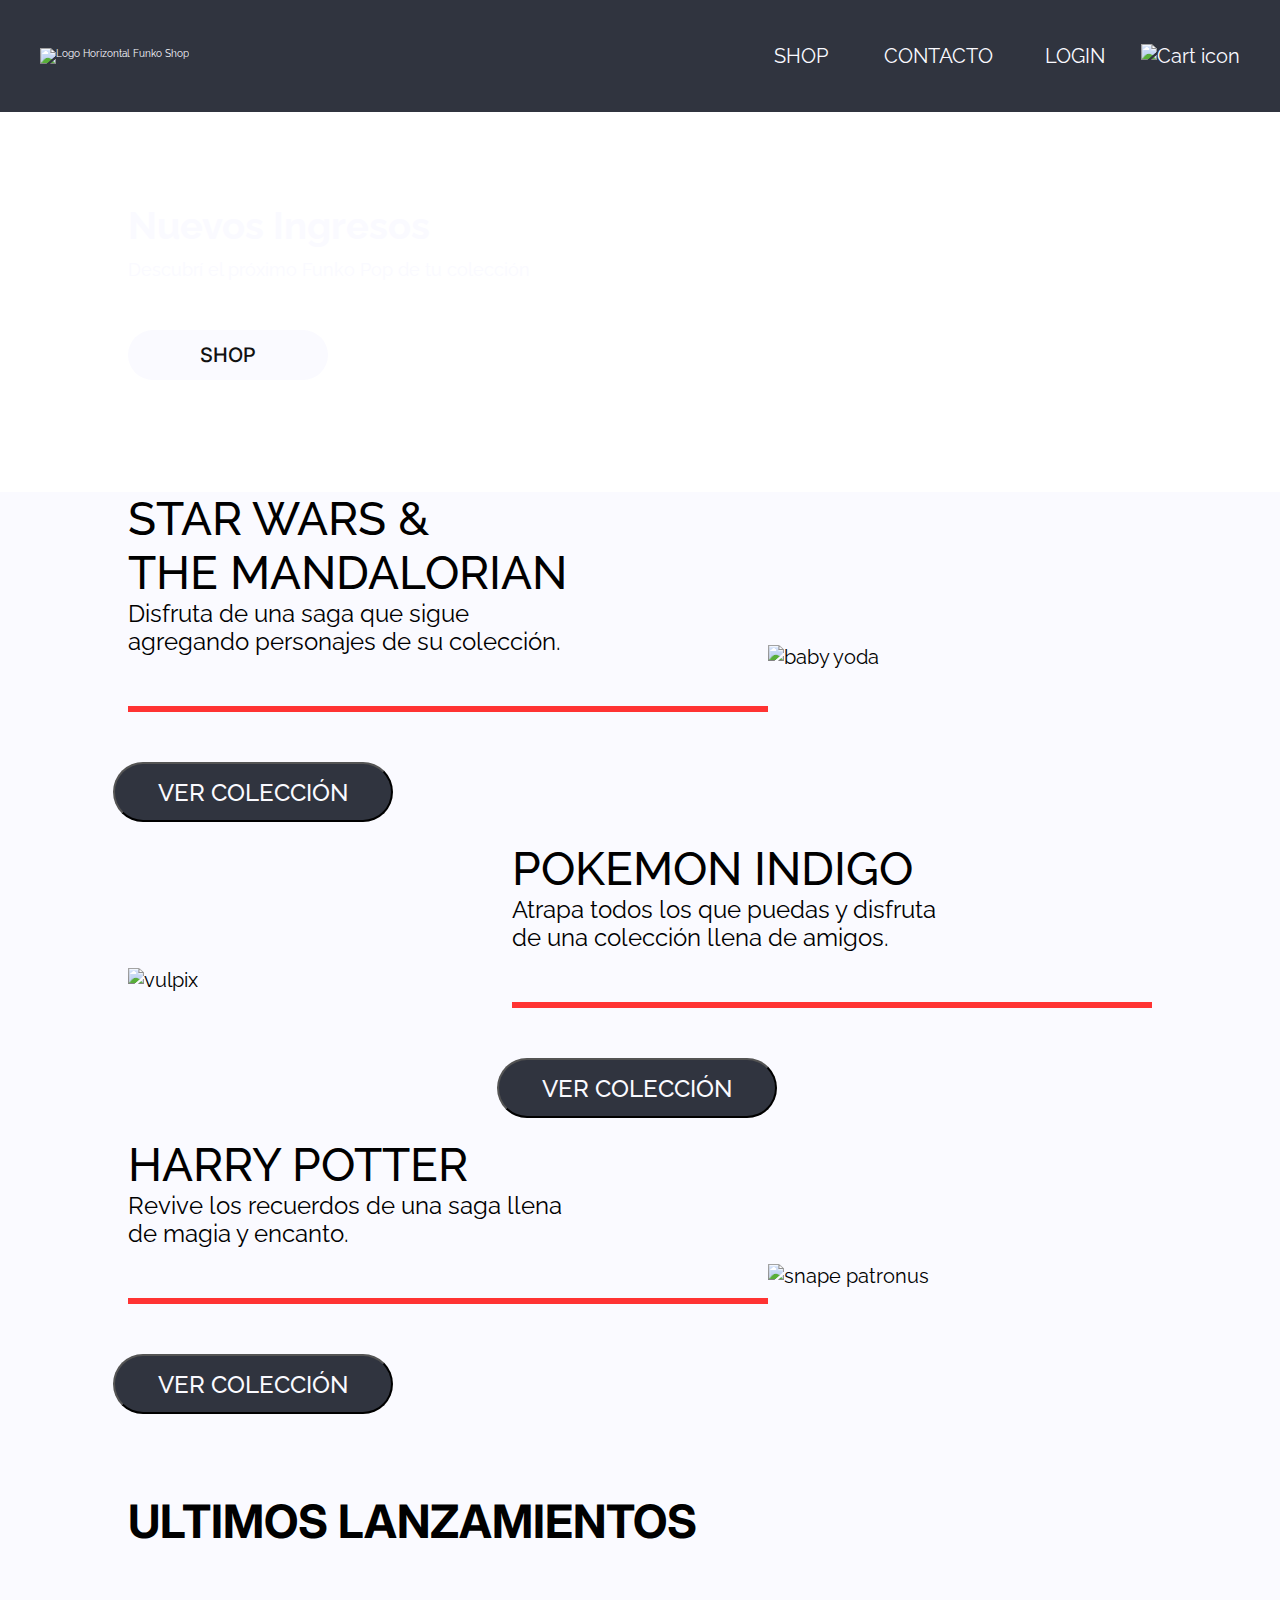
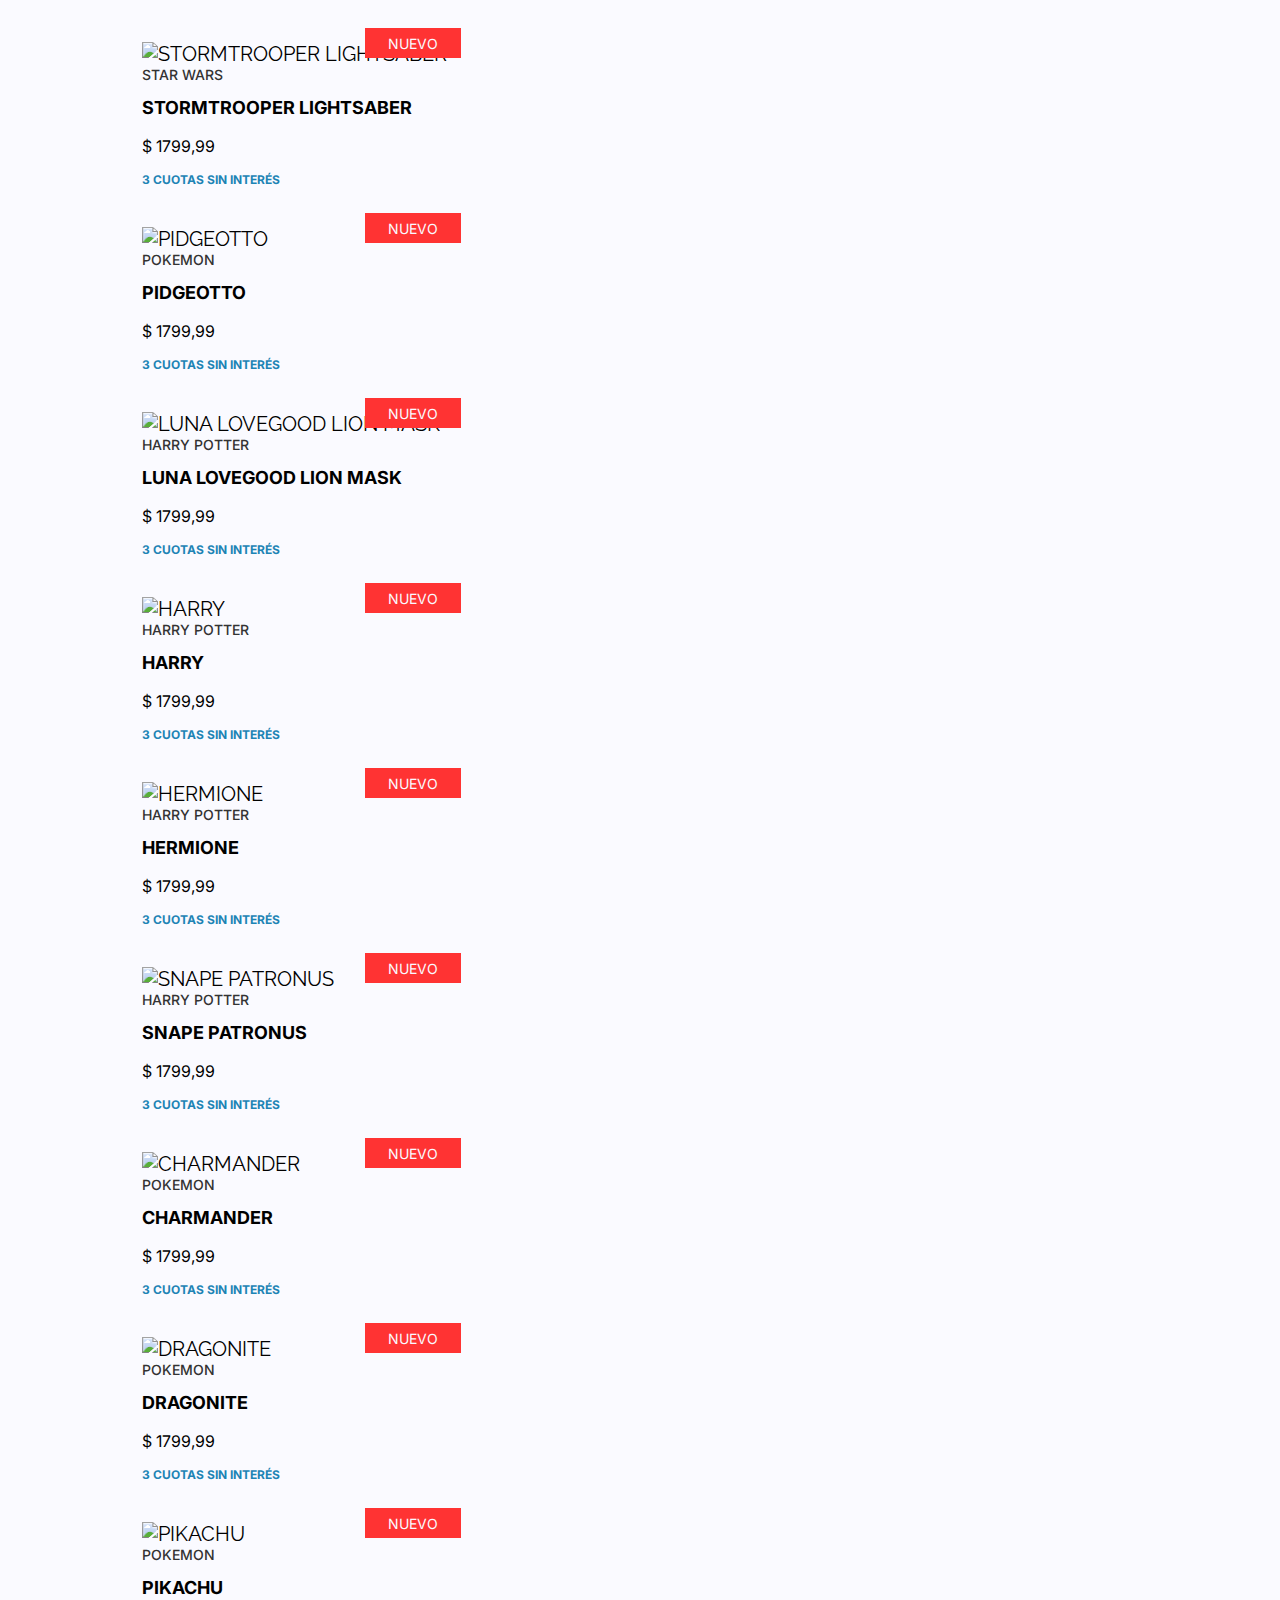
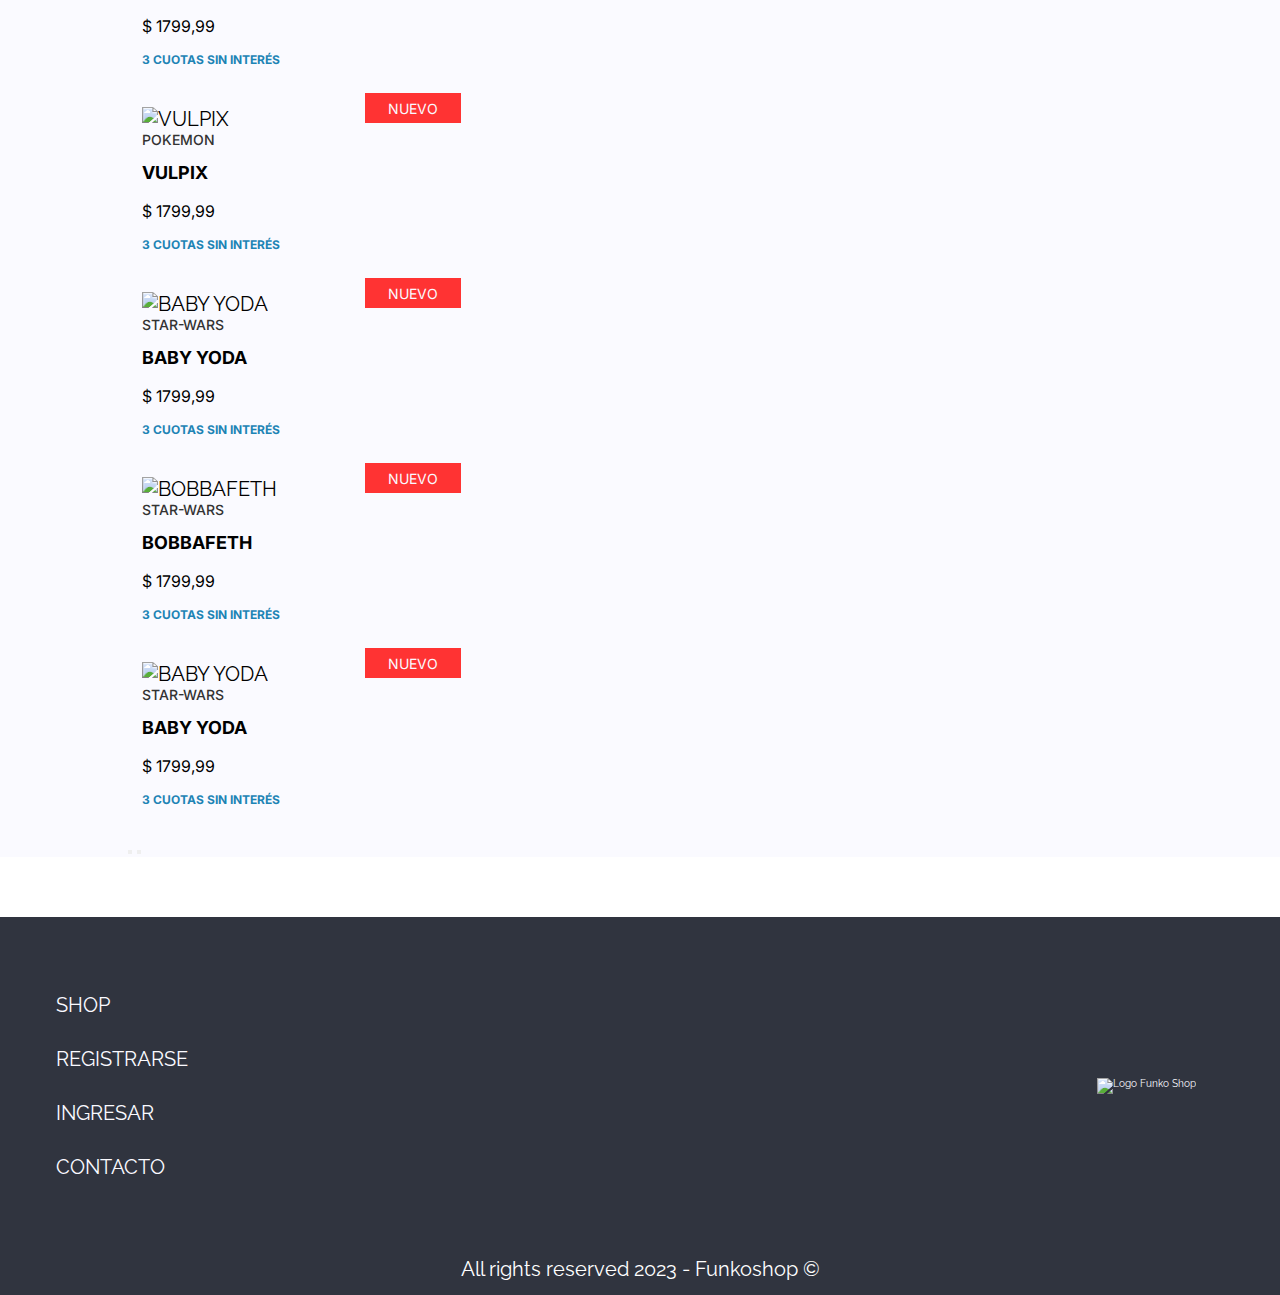
==== commit 9d243455: "Se agregaron todos los archivos HTML. Se agregó style2.css para la mayoría de los HTML. Se agregó cs" ====
--- a/index.html
+++ b/index.html
@@ -3,96 +3,61 @@
   <head>
     <meta charset="UTF-8" />
     <meta name="viewport" content="width=device-width, initial-scale=1.0" />
+    <title>HOME || FunkoShop</title>
     <link rel="stylesheet" href="./styles/style.css" />
-    <title>HOME</title>
+    <link rel="stylesheet" href="./styles/headerfooter.css" />
+    <link rel="icon" href="./img/branding/isotype.svg" type="image/x-icon" />
   </head>
   <body>
     <header>
-      <div class="header-content">
-        <img
-          class="funkoshop-logo"
-          src="img/branding/logo_light_horizontal.svg"
-          alt="funkoshop-logo"
-        />
-        <nav class="nav-header">
-          <svg
-            class="menu-icon"
-            xmlns="http://www.w3.org/2000/svg"
-            width="24"
-            height="24"
-            viewBox="0 0 24 24"
-          >
-            <g
-              fill="none"
-              stroke="currentColor"
-              stroke-dasharray="24"
-              stroke-dashoffset="24"
-              stroke-linecap="round"
-              stroke-width="2"
-            >
-              <path d="M5 5H19">
-                <animate
-                  fill="freeze"
-                  attributeName="stroke-dashoffset"
-                  dur="0.2s"
-                  values="24;0"
-                />
-              </path>
-              <path d="M5 12H19">
-                <animate
-                  fill="freeze"
-                  attributeName="stroke-dashoffset"
-                  begin="0.2s"
-                  dur="0.2s"
-                  values="24;0"
-                />
-              </path>
-              <path d="M5 19H19">
-                <animate
-                  fill="freeze"
-                  attributeName="stroke-dashoffset"
-                  begin="0.4s"
-                  dur="0.2s"
-                  values="24;0"
-                />
-              </path>
-            </g>
-          </svg>
-          <ul class="nav-list">
-            <li>
-              <a class="nvha" href="shop.html">
-                SHOP
-                <i class="chevron-shop">
-                  <svg
-                    xmlns="http://www.w3.org/2000/svg"
-                    width="28"
-                    height="28"
-                    viewBox="0 0 28 28"
-                  >
-                    <g transform="rotate(180 14 14)">
-                      <path
-                        fill="currentColor"
-                        d="M23.707 18.707a1 1 0 0 1-1.414 0L14 10.414l-8.293 8.293a1 1 0 0 1-1.414-1.414l9-9a1 1 0 0 1 1.414 0l9 9a1 1 0 0 1 0 1.414Z"
-                      />
-                    </g>
-                  </svg>
-                </i>
-              </a>
-            </li>
-            <li><a class="nvha" href="contacto.html">CONTACTO</a></li>
-            <li><a class="nvha" href="login.html">LOGIN</a></li>
-            <li>
-              <a class="nvha" href="carrito.html">
-                <img
-                  class="cart-icon"
-                  src="img/icons/cart-icon.svg"
-                  alt="cart"
-                />
-              </a>
-            </li>
-          </ul>
-        </nav>
-      </div>
+      <nav class="navbar container">
+        <picture class="navbar__img">
+          <a href="./index.html">
+            <img
+              src="./img/branding/logo_light_horizontal.svg"
+              alt="Logo Horizontal Funko Shop"
+            />
+          </a>
+        </picture>
+
+        <div class="navbar__icon">
+          <iconify-icon icon="mingcute:menu-line"></iconify-icon>
+        </div>
+
+        <ul class="navbar__menu">
+          <li class="navbar__item navbar__desplegable">
+            <a class="navbar__link" href="./shop.html">
+              SHOP
+              <iconify-icon
+                class="navbar__shop--chevron"
+                icon="ion:chevron-down-outline"
+              ></iconify-icon>
+            </a>
+            <ul class="navbar__submenu">
+              <li class="navbar__subitem">
+                <a class="navbar__sublink" href="./shop.html">Funkos</a>
+              </li>
+              <li class="navbar__subitem">
+                <a class="navbar__sublink" href="./shop.html">Remeras</a>
+              </li>
+              <li class="navbar__subitem">
+                <a class="navbar__sublink" href="./shop.html">Llaveros</a>
+              </li>
+            </ul>
+          </li>
+          <li class="navbar__item">
+            <a class="navbar__link" href="./contacto.html"> CONTACTO </a>
+          </li>
+          <li class="navbar__item">
+            <a class="navbar__link" href="./login.html">LOGIN</a>
+          </li>
+          <li class="navbar__item">
+            <a class="navbar__cart" href="./carrito.html">
+              <img src="./img/icons/cart-icon.svg" alt="Cart icon" />
+            </a>
+          </li>
+        </ul>
+      </nav>
     </header>
 
     <div class="banner">
@@ -192,22 +157,34 @@
     </main>
 
     <footer>
-      <nav id="nav-footer">
-        <ul class="nav-f-u">
-          <li class="nav-f-i"><a class="nvha" href="shop.html">SHOP</a></li>
-          <li class="nav-f-i">
-            <a class="nvha" href="ingresar.html">INGRESAR</a>
+      <section class="navbar container">
+        <ul class="navbar__footer">
+          <li class="navbar__item">
+            <a class="navbar__link" href="./shop.html">SHOP</a>
           </li>
-          <li class="nav-f-i">
-            <a class="nvha" href="contacto.html">CONTACTO</a>
+          <li class="navbar__item">
+            <a class="navbar__link" href="./register.html"> REGISTRARSE </a>
+          </li>
+          <li class="navbar__item">
+            <a class="navbar__link" href="./login.html">INGRESAR</a>
+          </li>
+          <li class="navbar__item">
+            <a class="navbar__link" href="./contacto.html"> CONTACTO </a>
           </li>
         </ul>
-      </nav>
-      <img src="img/branding/isotype.svg" alt="funko-logo" class="isotype" />
-      <div class="copyrightdiv">
-        <p class="copyright">All rights reserved 2023 - Funkoshop &copy;</p>
-      </div>
+
+        <picture class="navbar__img">
+          <a href="./index.html">
+            <img src="./img/branding/isotype.svg" alt="Logo Funko Shop" />
+          </a>
+        </picture>
+      </section>
+
+      <p class="copyright container">
+        All rights reserved 2023 - Funkoshop &copy;
+      </p>
     </footer>
+
     <script src="./script/script.js"></script>
     <script src="https://cdn.jsdelivr.net/npm/iconify-icon@1.0.7/dist/iconify-icon.min.js"></script>
     <script src="https://cdn.jsdelivr.net/npm/@glidejs/glide"></script>
--- a/styles/style.css
+++ b/styles/style.css
@@ -1,6 +1,15 @@
 @import url("https://fonts.googleapis.com/css2?family=Inter:wght@400;500;700&family=Montserrat:wght@300;500&family=Raleway:ital,wght@0,200;0,300;0,400;0,500;0,600;0,700;0,800;1,400&display=swap");
 @import url("https://cdn.jsdelivr.net/npm/@glidejs/glide/dist/css/glide.core.min.css");
 @import url("https://cdn.jsdelivr.net/npm/@glidejs/glide/dist/css/glide.theme.min.css");
+
+:root {
+  --color-1: #ff3333;
+  --color-2: #30343f;
+  --color-3: #fafaff;
+  --color-4: #1d84b5;
+  --color-5: #111111;
+  --color-6: #333333;
+}
 
 * {
   margin: 0;
@@ -23,13 +32,12 @@
 
 a {
   text-decoration: none;
-  color: #ffffff;
-  transition: all 0.5s;
+  color: var(--color-3);
+  transition: all 0.3s;
 }
 
 .nvha:hover {
-  color: #ff3333;
-  font-weight: 600;
+  color: var(--color-1);
 }
 
 @media screen and (max-width: 500px) {
@@ -46,128 +54,6 @@
   max-width: 100vw;
 }
 
-/* HEADER------------------------------------------------------------------------------------------------------------------------------------- */
-header {
-  position: relative;
-  width: 100vw;
-  height: 7.2rem;
-  background-color: #30343f;
-  z-index: 2;
-}
-
-.header-content {
-  margin: 0 auto;
-  display: flex;
-  align-items: center;
-  justify-content: space-between;
-  height: 100%;
-  padding: 0 2.5rem;
-  max-width: 1440px;
-}
-
-.menu-icon {
-  display: none;
-  position: absolute;
-  color: #ffffff;
-  scale: 1.8;
-  top: 3rem;
-  right: 5vw;
-  transition: 0.3s;
-  cursor: pointer;
-}
-
-@media screen and (max-width: 375px) {
-  .menu-icon {
-    scale: 1.2;
-  }
-}
-
-.chevron-shop {
-  position: relative;
-  top: 5px;
-}
-
-.cart-icon {
-  position: relative;
-  width: 33px;
-  height: 31px;
-  bottom: -6px;
-}
-
-.funkoshop-logo {
-  position: relative;
-  width: 18rem;
-  height: 3rem;
-  margin: 0 5vw;
-  min-width: 250px;
-}
-
-.nav-header li {
-  display: inline-block;
-  margin-right: 1rem;
-}
-
-.nav-header ul {
-  margin: 0;
-}
-
-a {
-  margin-left: 1rem;
-}
-
-@media screen and (max-width: 1024px) {
-  .header-content {
-    justify-content: center;
-    padding: 0;
-  }
-
-  .nav-header {
-    margin-top: 7rem;
-  }
-
-  .nav-list {
-    display: none;
-  }
-
-  .show-menu {
-    position: absolute;
-    display: flex;
-    flex-direction: column;
-    width: 100%;
-    left: 0;
-    background-color: #30343f;
-  }
-
-  .chevron-shop {
-    display: none;
-  }
-
-  .nav-header li {
-    display: inline-block;
-    line-height: 2rem;
-    padding: 0.5rem 2rem;
-    margin-right: 0;
-  }
-
-  a {
-    margin-left: 0;
-  }
-  .menu-icon {
-    display: block;
-  }
-  .menu-icon:active {
-    color: #ff3333;
-  }
-  .funkoshop-logo {
-    width: 50vw;
-  }
-}
-
-@media screen and (max-width: 500px) {
-  .header-content {
-    justify-content: left;
-  }
-}
 /* Banner------------------------------------------------------------------------------------------------------------------------------------- */
 .banner {
   position: relative;
@@ -204,14 +90,14 @@
   font-size: 38px;
   line-height: 44.61px;
   font-weight: 700;
-  color: #ffffff;
+  color: var(--color-3);
 }
 
 .slogan {
   font-size: 18px;
   line-height: 21.13px;
   font-weight: 400;
-  color: #ffffff;
+  color: var(--color-3);
   margin-top: 10px;
 }
 
@@ -222,21 +108,20 @@
   margin-top: 2.5rem;
   border: 0;
   border-radius: 50px;
-  background-color: #ffffff;
+  background-color: var(--color-3);
   font-family: "inter", sans-serif;
   font-weight: 500;
   font-size: 20px;
-  color: #111111;
+  color: var(--color-5);
   transition: all 0.5s ease;
   cursor: pointer;
 }
 
-#btn-shop:hover {
-  background-color: #111111;
-  color: #ffffff;
-  letter-spacing: 3px;
-  box-shadow: 0 0 20px #ffffff;
-  color: #ffffff;
+.btn-shop:hover {
+  background-color: var(--color-2);
+  color: var(--color-3);
+  box-shadow: 0 0 20px var(--color-3);
+  color: var(--color-3);
 }
 
 @media screen and (max-width: 768px) {
@@ -249,7 +134,7 @@
 main {
   position: relative;
   width: 100%;
-  background-color: #ffffff;
+  background-color: var(--color-3);
   z-index: 1;
   max-width: 1660px;
   margin: 0 auto;
@@ -321,7 +206,7 @@
 .line {
   width: 50vw;
   min-width: 260px;
-  border: 3px solid #ff3333;
+  border: 3px solid var(--color-1);
   margin: 2.5rem 0px;
 }
 
@@ -344,9 +229,9 @@
   padding: 0 1rem;
   height: 3rem;
   border-radius: 50px;
-  background-color: #30343f;
+  background-color: var(--color-2);
   transition: all 0.3s ease;
-  color: #ffffff;
+  color: var(--color-3);
   font-size: 24px;
   font-weight: 500;
   line-height: 29px;
@@ -361,10 +246,10 @@
 }
 
 .ver-btn:hover {
-  background-color: #111111;
+  background-color: var(--color-5);
   transform: translateY(-3px);
-  box-shadow: 0 0 20px #30343f;
-  color: #ffffff;
+  box-shadow: 0 0 20px var(--color-2);
+  color: var(--color-3);
   cursor: pointer;
 }
 
@@ -394,7 +279,7 @@
   font-weight: 500;
   font-size: 14px;
   line-height: 17px;
-  color: #333333;
+  color: var(--color-6);
   margin-bottom: 1em;
   font-family: "Inter", sans-serif;
 }
@@ -418,7 +303,7 @@
   font-size: 12px;
   font-weight: 700;
   line-height: 15px;
-  color: #1d84b5;
+  color: var(--color-4);
   font-family: "Inter", sans-serif;
   margin-bottom: 1em;
 }
@@ -445,7 +330,7 @@
 
 iconify-icon {
   font-size: 1rem;
-  color: #111111;
+  color: var(--color-5);
 }
 .glide__arrow--left {
   left: 0;
@@ -481,8 +366,8 @@
   position: absolute;
   top: 0;
   right: 0;
-  color: #ffffff;
-  background-color: #ff3333;
+  color: var(--color-3);
+  background-color: var(--color-1);
   width: 96px;
   height: 30px;
   z-index: 2;
@@ -497,54 +382,3 @@
   cursor: pointer;
   margin: 10px;
 }
-/* FOOTER------------------------------------------------------------------------------------------------------------------------------------- */
-footer {
-  display: flex;
-  flex-direction: column;
-  justify-content: center;
-  position: relative;
-  width: 100vw;
-  height: 17rem;
-  background-color: #30343f;
-  bottom: 0px;
-}
-
-.nav-f-u {
-  margin: auto 10vw;
-}
-
-.nav-f-i {
-  margin-bottom: 2%;
-}
-
-.isotype {
-  position: absolute;
-  width: 20vw;
-  max-width: 200px;
-  min-width: 100px;
-  margin: auto;
-  right: 10vw;
-}
-
-.copyright {
-  font-weight: 500;
-  line-height: 23px;
-  letter-spacing: 0em;
-  text-align: left;
-  color: #ffffff;
-  text-align: center;
-}
-.copyrightdiv {
-  position: absolute;
-  width: 100%;
-  bottom: 5%;
-}
-
-@media screen and (max-width: 500px) {
-  .copyright {
-    font-size: 12px;
-  }
-  footer {
-    height: 10rem;
-  }
-}
--- a/styles/headerfooter.css
+++ b/styles/headerfooter.css
@@ -0,0 +1,392 @@
+@import url("https://fonts.googleapis.com/css2?family=Inter:wght@300;400;500;600;700&family=Raleway:wght@300;400;500;600;700&display=swap");
+
+/* --------------------------------------------------------------------------- VARIABLES --------------------------------------------------------------------------- */
+
+:root {
+  /* :root y html son dos selectores que representan el elemento raíz del documento.
+  :root lo utilizo para declarar las variables.
+  html lo utilizo para hacer normalizaciones */
+
+  /* -------------------- PALETTE -------------------- */
+
+  --color-primario: #ff3333;
+  --color-primario-90: rgba(255, 51, 51, 0.9);
+  --color-primario-50: rgba(255, 51, 51, 0.5);
+  --color-primario-30: rgba(255, 51, 51, 0.3);
+
+  --color-secundario: #1d84b5;
+  --color-secundario-90: rgba(29, 132, 181, 0.9);
+  --color-secundario-50: rgba(29, 132, 181, 0.5);
+  --color-secundario-30: rgba(29, 132, 181, 0.3);
+
+  --color-oscuro: #1f1f1f;
+  --color-oscuro-90: rgba(31, 31, 31, 0.9);
+  --color-oscuro-50: rgba(31, 31, 31, 0.5);
+  --color-oscuro-30: rgba(31, 31, 31, 0.3);
+
+  --background-oscuro: #30343f;
+  --background-claro: #fafaff;
+
+  --color-fuente-claro: #ffffff;
+  --color-fuente-gris: #333333;
+  --color-fuente-oscuro: #111111;
+
+  /* -------------------- TYPOGRAPHY -------------------- */
+
+  --fuente-base: "Inter", sans-serif;
+  --fuente-alternativa: "Raleway", sans-serif;
+
+  /* -------------------- SIZE -------------------- */
+
+  --display-size-46px: 2.3em;
+  --jumbo-size-38px: 1.9em;
+  --xlarge-size-30px: 1.5em;
+  --large-size-24px: 1.2em;
+  --medium-size-20px: 1em;
+  --medium-size-18px: 0.9em;
+  --small-size-16px: 0.8em;
+  --xsmall-size-14px: 0.7em;
+  --xxsmall-size-12px: 0.6em;
+  --normal-size-10px: 0.5em;
+
+  /* -------------------- SPACING -------------------- */
+
+  --spacing-128: 6.4rem;
+  --spacing-68: 3.4rem;
+  --spacing-48: 2.4rem;
+  --spacing-36: 1.8rem;
+  --spacing-28: 1.4rem;
+  --spacing-24: 1.2rem;
+  --spacing-20: 1rem;
+  --spacing-16: 0.8rem;
+  --spacing-14: 0.7rem;
+  --spacing-12: 0.6rem;
+  --spacing-10: 0.5rem;
+  --spacing-8: 0.4rem;
+  --spacing-6: 0.3rem;
+  --spacing-4: 0.2rem;
+  --spacing-2: 0.1rem;
+}
+
+.container {
+  max-width: 1200px;
+  margin: 0 auto;
+}
+
+/* --------------------------------------------------------------------------- HEADER --------------------------------------------------------------------------- */
+
+/* ---------------------------------------- Mobile Screen ---------------------------------------- */
+
+header {
+  padding-bottom: 3.45rem;
+}
+
+/* Agrego padding botton para que el header no se superponga al estar fixed. */
+
+header .navbar {
+  background-color: var(--background-oscuro);
+  display: flex;
+  justify-content: space-between;
+  align-items: center;
+  position: fixed;
+  width: 100%;
+  z-index: 10;
+}
+
+/* Accedo a la clase .navbar desde la etiqueta header para evitar conflictos con el footer.*/
+
+.navbar__img {
+  width: 10rem;
+  font-size: var(--normal-size-10px);
+  margin-left: var(--spacing-14);
+}
+
+.navbar__icon {
+  cursor: pointer;
+  font-size: var(--large-size-24px);
+  padding: var(--spacing-20) var(--spacing-14);
+}
+
+.navbar__icon iconify-icon {
+  color: white;
+  font-size: 24px;
+}
+
+.navbar__menu {
+  display: none;
+  position: absolute;
+  background-color: var(--background-oscuro);
+  top: 3.45rem;
+  width: 100%;
+  padding: var(--spacing-14);
+}
+
+/* show-menu se aplica al hacer click en el icon hamburguesa. Mientras tanto el menú se oculta */
+
+.navbar__menu.show-menu {
+  display: flex;
+  flex-direction: column;
+  gap: var(--spacing-16);
+}
+
+.navbar__link {
+  display: inline-block;
+  font-size: var(--small-size-16px);
+}
+
+/* Ocultamos el submenú desplegable para mobile screen */
+
+.navbar__shop--chevron {
+  display: none;
+}
+
+.navbar__submenu {
+  display: none;
+}
+
+.navbar__sublink {
+  display: none;
+}
+
+/* ---------------------------------------- Tablet Screen ---------------------------------------- */
+
+@media screen and (min-width: 768px) {
+  header {
+    padding-bottom: 4.55rem;
+  }
+
+  /* header .navbar {
+      background-color: var(--background-oscuro);
+      display: flex;
+      justify-content: space-between;
+      align-items: center;
+      position: fixed;
+      width: 100%;
+      z-index: 10;
+    } */
+
+  .navbar__img {
+    width: 13.75rem;
+    /* margin-left: var(--spacing-14); */
+  }
+
+  .navbar__icon {
+    display: none;
+  }
+
+  .navbar__menu {
+    display: flex;
+    align-items: center;
+    position: relative;
+    /* background-color: var(--background-oscuro); */
+    top: auto;
+    width: auto;
+    padding: var(--spacing-28) var(--spacing-14);
+    gap: var(--spacing-16);
+  }
+
+  .navbar__link {
+    /* display: inline-block; */
+    font-size: var(--medium-size-18px);
+    padding: var(--spacing-8) var(--spacing-16);
+  }
+}
+
+/* ---------------------------------------- Desktop Screen ---------------------------------------- */
+
+@media screen and (min-width: 1024px) {
+  header {
+    background-color: var(--background-oscuro);
+    padding: var(--spacing-36) var(--spacing-14);
+  }
+
+  header .navbar {
+    /* background-color: var(--background-oscuro); */
+    /* display: flex; */
+    /* justify-content: space-between; */
+    /* align-items: center; */
+    position: relative;
+    width: auto;
+    /* z-index: 10; */
+  }
+
+  .navbar__img {
+    width: 17.5rem;
+    margin-left: 0;
+  }
+
+  /* .navbar__icon {
+      display: none;
+    } */
+
+  .navbar__menu {
+    /* display: flex; */
+    /* align-items: center; */
+    /* position: relative; */
+    /* background-color: var(--background-oscuro); */
+    /* top: auto; */
+    /* width: auto; */
+    padding: 0;
+    gap: var(--spacing-20);
+  }
+
+  .navbar__link {
+    /* display: inline-block; */
+    font-size: var(--medium-size-20px);
+    /* padding: var(--spacing-8) var(--spacing-16); */
+    transition: 0.2s ease-in-out;
+  }
+
+  .navbar__link:hover {
+    background-color: var(--color-primario-90);
+  }
+
+  /* Configuramos submenú desplegable para desktop screen. */
+
+  .navbar__shop--chevron {
+    display: inline-block;
+    color: var(--color-fuente-claro);
+  }
+
+  .navbar__desplegable {
+    position: relative;
+  }
+
+  .navbar__submenu {
+    display: none;
+    flex-direction: column;
+    position: absolute;
+    left: 0;
+    width: 100%;
+    background-color: var(--background-oscuro);
+  }
+
+  .navbar__desplegable:hover .navbar__submenu {
+    display: flex;
+  }
+
+  .navbar__sublink {
+    display: block;
+    font-size: var(--medium-size-18px);
+    padding: var(--spacing-8) var(--spacing-16);
+    transition: 0.2s ease-in-out;
+  }
+
+  .navbar__sublink:hover {
+    background-color: var(--color-primario-90);
+  }
+}
+
+/* --------------------------------------------------------------------------- FOOTER --------------------------------------------------------------------------- */
+
+/* ---------------------------------------- Mobile Screen ---------------------------------------- */
+
+footer {
+  background-color: var(--background-oscuro);
+  padding: var(--spacing-36) var(--spacing-14) var(--spacing-12);
+}
+
+footer .navbar {
+  display: flex;
+  justify-content: space-between;
+  align-items: center;
+}
+
+.navbar__footer {
+  display: flex;
+  flex-direction: column;
+  gap: var(--spacing-14);
+}
+
+/* Accedo a las clases a traves de la etiqueta footer ya que se comparten con las clases del header. */
+
+footer .navbar__link {
+  /* display: inline-block; */
+  font-size: 0.65em;
+}
+
+footer .navbar__img {
+  width: 4.25rem;
+  margin-left: 0;
+}
+
+.copyright {
+  color: var(--color-fuente-claro);
+  padding-top: var(--spacing-36);
+  font-size: var(--xxsmall-size-12px);
+  text-align: center;
+}
+
+/* ---------------------------------------- Tablet Screen ---------------------------------------- */
+
+@media screen and (min-width: 768px) {
+  footer {
+    /* background-color: var(--background-oscuro); */
+    padding-top: var(--spacing-48);
+  }
+
+  /* footer .navbar {
+    display: flex;
+    justify-content: space-between;
+    align-items: center;
+  } */
+
+  /* .navbar__footer {
+    display: flex;
+    flex-direction: column;
+    gap: var(--spacing-14);
+  } */
+
+  footer .navbar__link {
+    /* display: inline-block; */
+    font-size: var(--medium-size-18px);
+  }
+
+  footer .navbar__img {
+    width: 6rem;
+    /* margin-left: 0; */
+  }
+
+  .copyright {
+    padding-top: var(--spacing-48);
+    font-size: var(--small-size-16px);
+    /* text-align: center; */
+  }
+}
+
+/* ---------------------------------------- Desktop Screen ---------------------------------------- */
+
+@media screen and (min-width: 1024px) {
+  footer {
+    /* background-color: var(--background-oscuro); */
+    padding-top: var(--spacing-68);
+  }
+
+  /* footer .navbar {
+    display: flex;
+    justify-content: space-between;
+    align-items: center;
+  } */
+
+  /* .navbar__footer {
+    display: flex;
+    flex-direction: column;
+    gap: var(--spacing-14);
+  } */
+
+  footer .navbar__link {
+    /* display: inline-block; */
+    font-size: var(--medium-size-20px);
+  }
+
+  footer .navbar__img {
+    width: 7.15rem;
+    /* margin-left: 0; */
+  }
+
+  .copyright {
+    padding-top: var(--spacing-68);
+    font-size: var(--medium-size-20px);
+    /* text-align: center; */
+  }
+}
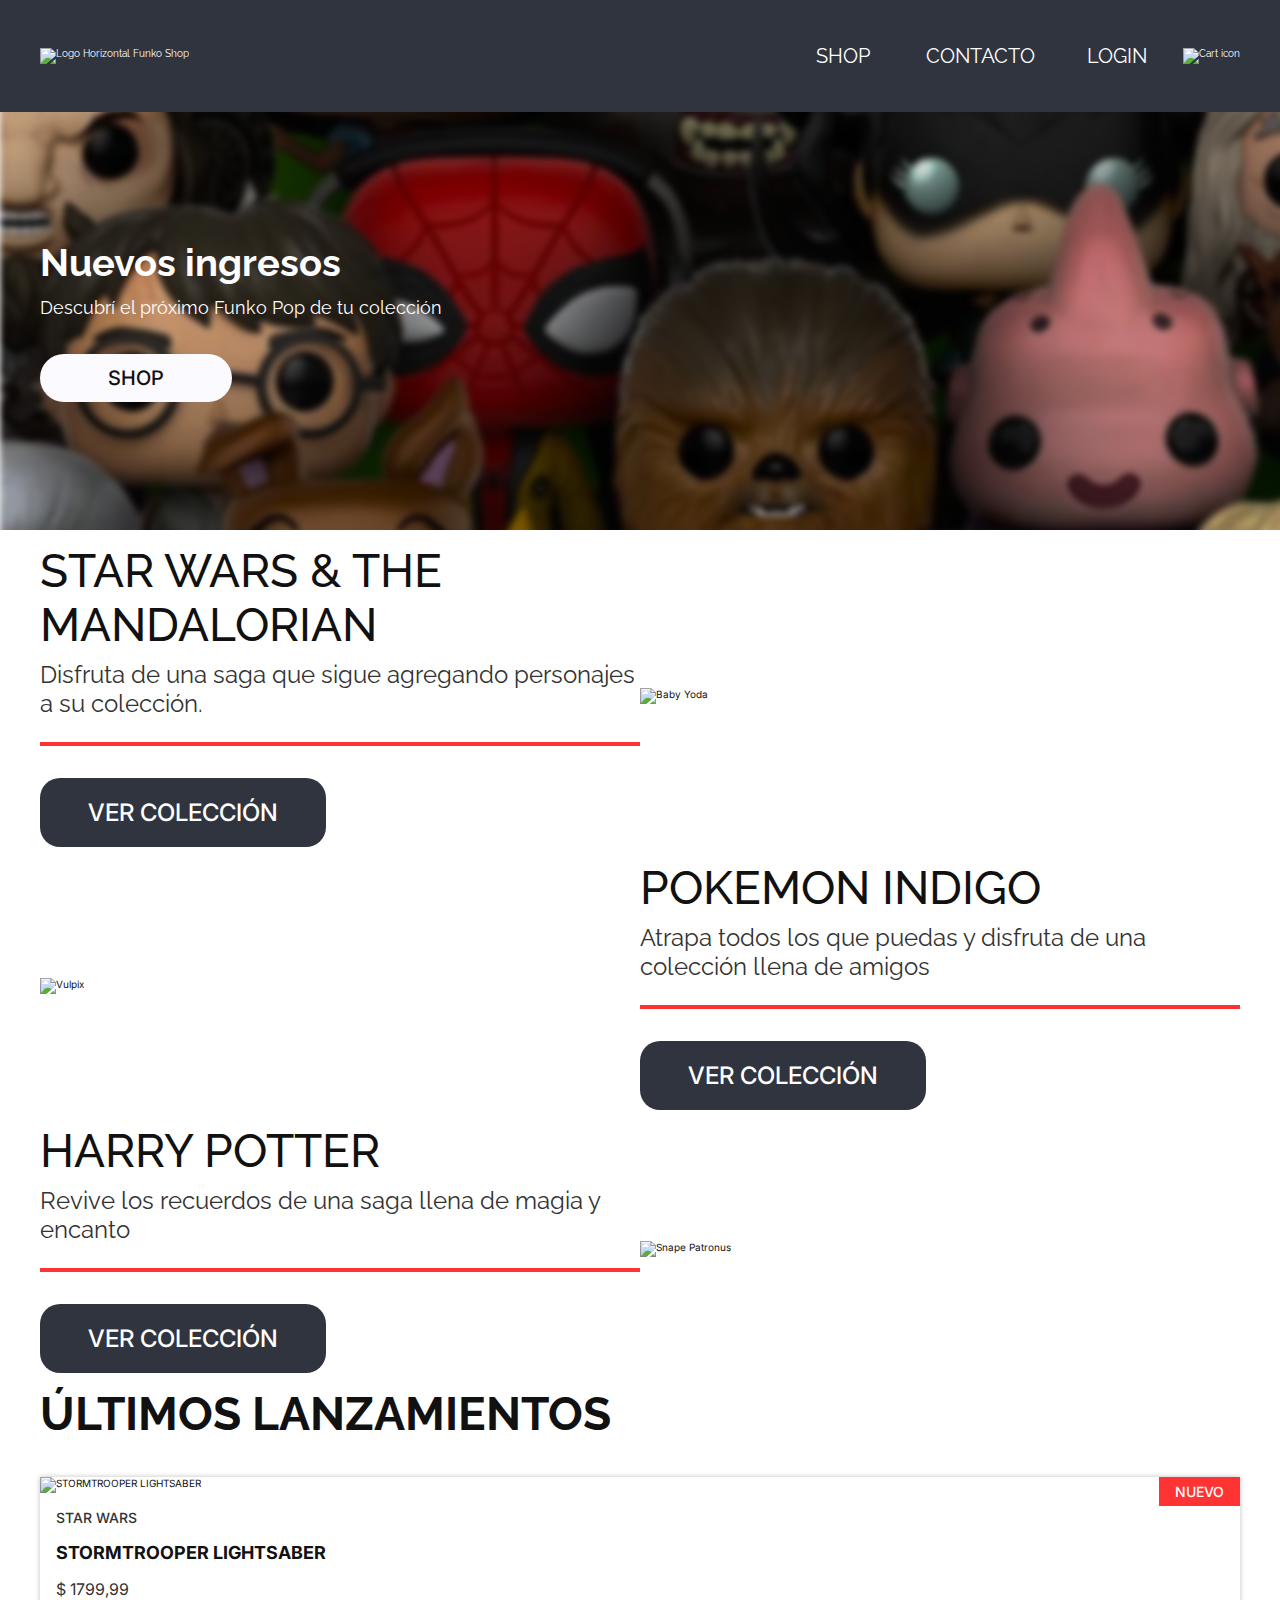
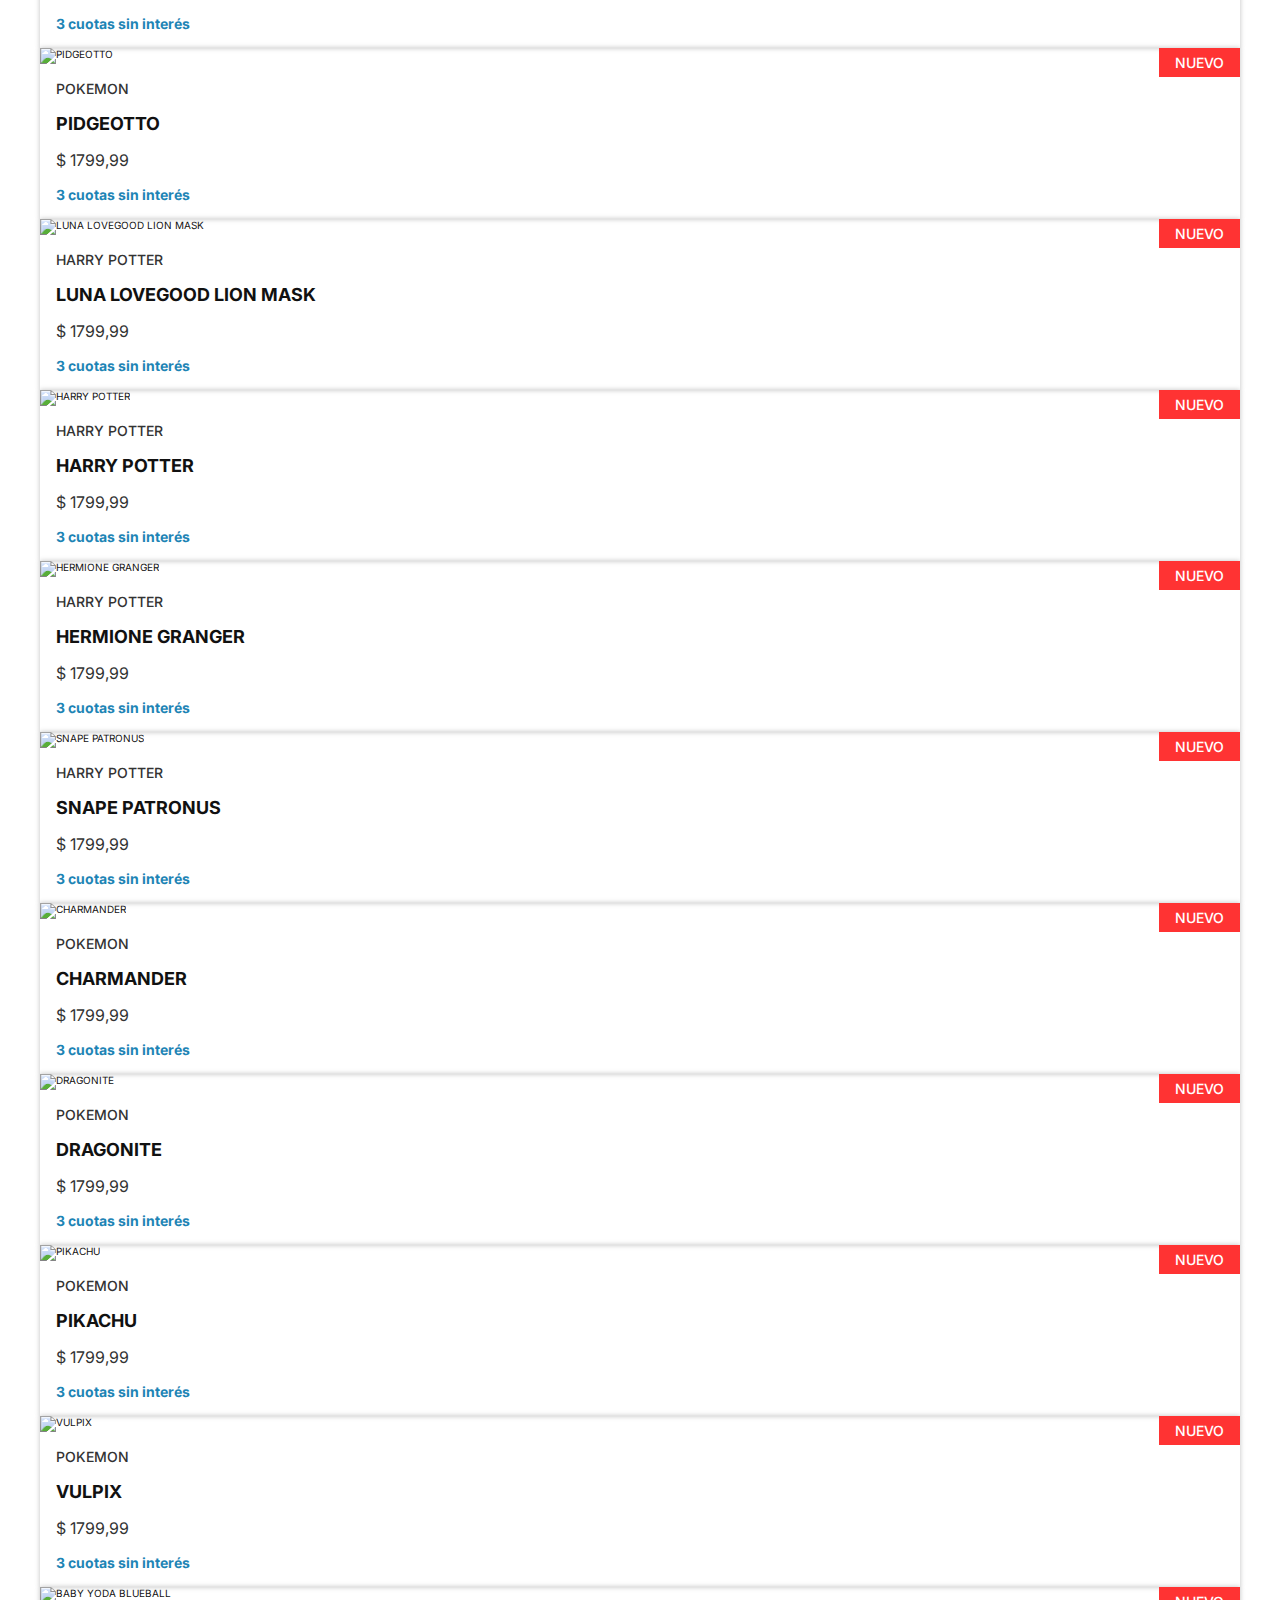
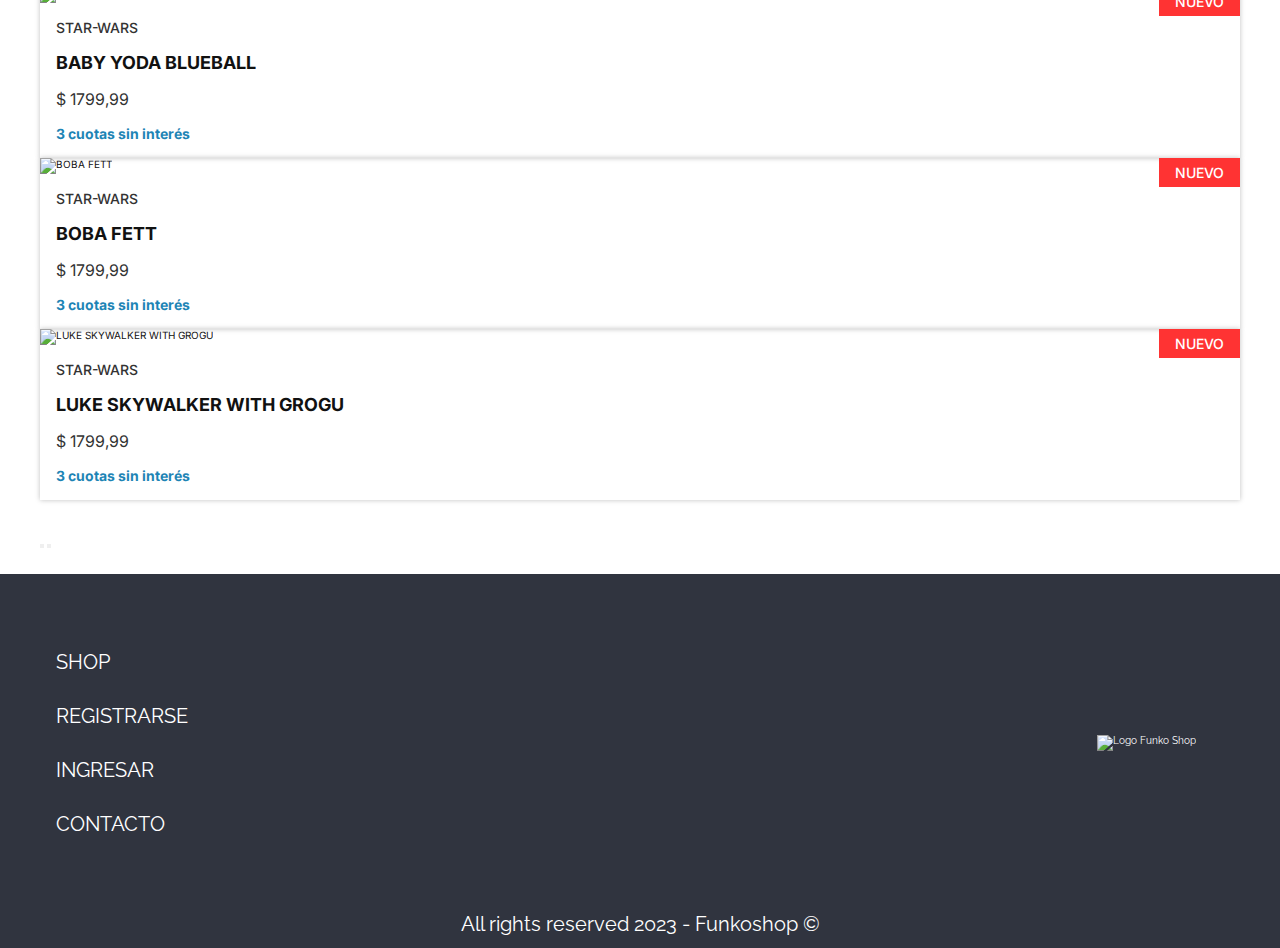
==== commit 31b4961f: "Correcciones finales en index.html y item.html, funciona el slider en ambos. Unifiqué archivos css, " ====
--- a/index.html
+++ b/index.html
@@ -5,7 +5,6 @@
     <meta name="viewport" content="width=device-width, initial-scale=1.0" />
     <title>HOME || FunkoShop</title>
     <link rel="stylesheet" href="./styles/style.css" />
-    <link rel="stylesheet" href="./styles/headerfooter.css" />
     <link rel="icon" href="./img/branding/isotype.svg" type="image/x-icon" />
   </head>
   <body>
@@ -60,100 +59,87 @@
       </nav>
     </header>
 
-    <div class="banner">
-      <div class="banner-img"></div>
-      <div class="banner-content">
-        <h2>Nuevos Ingresos</h2>
-        <p class="slogan">Descubrí el próximo Funko Pop de tu colección</p>
-        <button class="btn-shop">SHOP</button>
-      </div>
-    </div>
+    <section class="banner">
+      <article class="banner__content container">
+        <h2 class="banner__title">Nuevos ingresos</h2>
+        <p class="banner__text">
+          Descubrí el próximo Funko Pop de tu colección
+        </p>
+        <a class="banner__link" href="./pages/tienda/shop.html">SHOP</a>
+      </article>
+    </section>
 
-    <main>
-      <div class="colec-conteiner">
-        <div id="star-wars" class="colecciones ab">
-          <div class="section-a">
-            <h3>STAR WARS & <br />THE MANDALORIAN</h3>
-            <p>
-              Disfruta de una saga que sigue <br />agregando personajes de su
-              colección.
-            </p>
-            <div class="line"></div>
-            <a class="a-ver" href="">
-              <button class="ver-btn">VER COLECCIÓN</button>
-            </a>
-          </div>
-          <div class="section-b">
-            <img
-              src="img/star-wars/baby-yoda-1.webp"
-              alt="baby yoda"
-              class="colec-img"
-            />
-          </div>
+    <main class="home">
+      <section class="colecciones container">
+        <article class="colecciones__content">
+          <h3 class="colecciones__title">Star Wars & The Mandalorian</h3>
+          <p class="colecciones__text">
+            Disfruta de una saga que sigue agregando personajes a su colección.
+          </p>
+          <div class="colecciones__line"></div>
+          <a class="colecciones__link" href="">VER COLECCIÓN</a>
+        </article>
+
+        <picture class="colecciones__img">
+          <img src="./img/star-wars/baby-yoda-1.webp" alt="Baby Yoda" />
+        </picture>
+      </section>
+
+      <section class="colecciones container">
+        <article class="colecciones__content">
+          <h3 class="colecciones__title">POKEMON INDIGO</h3>
+          <p class="colecciones__text">
+            Atrapa todos los que puedas y disfruta de una colección llena de
+            amigos
+          </p>
+          <div class="colecciones__line"></div>
+          <a class="colecciones__link" href="">VER COLECCIÓN</a>
+        </article>
+
+        <picture class="colecciones__img">
+          <img src="./img/pokemon/vulpix-1.webp" alt="Vulpix" />
+        </picture>
+      </section>
+
+      <section class="colecciones container">
+        <article class="colecciones__content">
+          <h3 class="colecciones__title">HARRY POTTER</h3>
+          <p class="colecciones__text">
+            Revive los recuerdos de una saga llena de magia y encanto
+          </p>
+          <div class="colecciones__line"></div>
+          <a class="colecciones__link" href="">VER COLECCIÓN</a>
+        </article>
+
+        <picture class="colecciones__img">
+          <img
+            src="./img/harry-potter/snape-patronus-1.webp"
+            alt="Snape Patronus"
+          />
+        </picture>
+      </section>
+
+      <section class="slider container glide">
+        <h3 class="slider__title">ÚLTIMOS LANZAMIENTOS</h3>
+        <div class="glide__track" data-glide-el="track">
+          <ul class="slider__list glide__slides"></ul>
         </div>
-        <div id="pokemon" class="colecciones ba">
-          <div class="section-a">
-            <h3>POKEMON INDIGO</h3>
-            <p>
-              Atrapa todos los que puedas y disfruta <br />de una colección
-              llena de amigos.
-            </p>
-            <div class="line"></div>
-            <a class="a-ver" href="">
-              <button class="ver-btn">VER COLECCIÓN</button>
-            </a>
-          </div>
-          <div class="section-b">
-            <img
-              src="img/pokemon/vulpix-1.webp"
-              alt="vulpix"
-              class="colec-img"
-            />
-          </div>
+
+        <div class="glide__arrows" data-glide-el="controls">
+          <button class="glide__arrow glide__arrow--left" data-glide-dir="<">
+            <iconify-icon
+              class="slider__chevron"
+              icon="tabler:chevron-left"
+            ></iconify-icon>
+          </button>
+          <button class="glide__arrow glide__arrow--right" data-glide-dir=">">
+            <iconify-icon
+              class="slider__chevron"
+              icon="tabler:chevron-right"
+            ></iconify-icon>
+          </button>
         </div>
-        <div id="harry-potter" class="colecciones ab">
-          <div class="section-a">
-            <h3>HARRY POTTER</h3>
-            <p>
-              Revive los recuerdos de una saga llena<br />de magia y encanto.
-            </p>
-            <div class="line"></div>
-            <a class="a-ver" href="">
-              <button class="ver-btn">VER COLECCIÓN</button>
-            </a>
-          </div>
-          <div class="section-b">
-            <img
-              src="img/harry-potter/snape-patronus-1.webp"
-              alt="snape patronus"
-              class="colec-img"
-            />
-          </div>
-        </div>
-      </div>
-
-      <div class="lanzamientos">
-        <h4>ULTIMOS LANZAMIENTOS</h4>
-        <div class="lanz-container glide">
-          <div class="glide__track" data-glide-el="track">
-            <div class="glide__slides"></div>
-            <div class="glide__arrows" data-glide-el="controls">
-              <button
-                class="glide__arrow glide__arrow--left"
-                data-glide-dir="<"
-              >
-                <iconify-icon icon="tabler:chevron-left"></iconify-icon>
-              </button>
-              <button
-                class="glide__arrow glide__arrow--right"
-                data-glide-dir=">"
-              >
-                <iconify-icon icon="tabler:chevron-right"></iconify-icon>
-              </button>
-            </div>
-          </div>
-        </div>
-      </div>
+      </section>
     </main>
 
     <footer>
--- a/styles/style.css
+++ b/styles/style.css
@@ -1,384 +1,2643 @@
-@import url("https://fonts.googleapis.com/css2?family=Inter:wght@400;500;700&family=Montserrat:wght@300;500&family=Raleway:ital,wght@0,200;0,300;0,400;0,500;0,600;0,700;0,800;1,400&display=swap");
-@import url("https://cdn.jsdelivr.net/npm/@glidejs/glide/dist/css/glide.core.min.css");
-@import url("https://cdn.jsdelivr.net/npm/@glidejs/glide/dist/css/glide.theme.min.css");
-
-:root {
-  --color-1: #ff3333;
-  --color-2: #30343f;
-  --color-3: #fafaff;
-  --color-4: #1d84b5;
-  --color-5: #111111;
-  --color-6: #333333;
-}
-
-* {
-  margin: 0;
-  padding: 0;
-  box-sizing: border-box;
-  font-family: "Raleway", sans-serif;
-}
-
-html {
-  font-size: 20px;
-}
-
-body::-webkit-scrollbar {
-  width: 0px;
-}
-
-img {
-  max-width: 100%;
-}
-
-a {
-  text-decoration: none;
-  color: var(--color-3);
-  transition: all 0.3s;
-}
-
-.nvha:hover {
-  color: var(--color-1);
-}
-
-@media screen and (max-width: 500px) {
-  .nvha {
-    font-size: 12px;
-  }
-}
-
-ul {
-  list-style: none;
-}
-
-body {
-  max-width: 100vw;
-}
-
-/* Banner------------------------------------------------------------------------------------------------------------------------------------- */
-.banner {
-  position: relative;
-  width: 100vw;
-  height: 18rem;
-  display: flex;
-  flex-direction: column;
-  justify-content: center;
-  align-items: flex-start;
-}
-
-.banner-img {
-  position: absolute;
-  width: 100%;
-  height: 18rem;
-  background-image: url(../img/funkos-banner.webp);
-  background-size: cover;
-  background-repeat: no-repeat;
-  filter: brightness(0.58) blur(3px) saturate(1.2);
-}
-
-.banner-content {
-  margin-left: 10%;
-}
-
-h2,
-.slogan,
-.btn-shop {
-  position: relative;
-  z-index: 1;
-}
-
-h2 {
-  font-size: 38px;
-  line-height: 44.61px;
-  font-weight: 700;
-  color: var(--color-3);
-}
-
-.slogan {
-  font-size: 18px;
-  line-height: 21.13px;
-  font-weight: 400;
-  color: var(--color-3);
-  margin-top: 10px;
-}
-
-.btn-shop {
-  font-weight: 700;
-  width: 10rem;
-  height: 2.5rem;
-  margin-top: 2.5rem;
-  border: 0;
-  border-radius: 50px;
-  background-color: var(--color-3);
-  font-family: "inter", sans-serif;
-  font-weight: 500;
-  font-size: 20px;
-  color: var(--color-5);
-  transition: all 0.5s ease;
-  cursor: pointer;
-}
-
-.btn-shop:hover {
-  background-color: var(--color-2);
-  color: var(--color-3);
-  box-shadow: 0 0 20px var(--color-3);
-  color: var(--color-3);
-}
-
-@media screen and (max-width: 768px) {
-  .banner {
-    display: none;
-  }
-}
-
-/* MAIN--------------------------------------------------------------------------------------------------------------------------------------- */
-main {
-  position: relative;
-  width: 100%;
-  background-color: var(--color-3);
-  z-index: 1;
-  max-width: 1660px;
-  margin: 0 auto;
-}
-
-.colec-conteiner {
-  margin: 1rem auto;
-  display: flex;
-  flex-direction: column;
-  align-items: center;
-  justify-content: center;
-  gap: 1rem;
-}
-
-.colecciones {
-  width: 80%;
-  display: grid;
-  grid-template-columns: 1fr 1fr;
-  align-items: center;
-  justify-content: center;
-  margin: 0 100px;
-}
-
-.section-a {
-  grid-area: a;
-}
-.section-b {
-  grid-area: b;
-}
-
-.ab {
-  grid-template-areas: "a b";
-}
-.ba {
-  grid-template-areas: "b a";
-}
-
-@media screen and (max-width: 768px) {
-  .ab,
-  .ba {
-    grid-template-areas:
-      "a"
-      "b";
-  }
-  .colecciones {
-    grid-template-columns: none;
-  }
-}
-
-h3 {
-  font-size: 46px;
-  font-weight: 500;
-  line-height: 54px;
-}
-
-@media screen and (max-width: 400px) {
-  h3 {
-    font-size: 30px;
-    line-height: 40px;
-  }
-}
-
-p {
-  font-size: 24px;
-  line-height: 28px;
-  font-weight: 400;
-}
-
-.line {
-  width: 50vw;
-  min-width: 260px;
-  border: 3px solid var(--color-1);
-  margin: 2.5rem 0px;
-}
-
-.colec-img {
-  width: 30rem;
-}
-
-@media screen and (max-width: 768px) {
-  .colec-img {
-    width: 50vw;
-  }
-  .section-b {
-    justify-self: center;
-  }
-}
-
-.ver-btn {
-  width: 50vw;
-  max-width: 14rem;
-  padding: 0 1rem;
-  height: 3rem;
-  border-radius: 50px;
-  background-color: var(--color-2);
-  transition: all 0.3s ease;
-  color: var(--color-3);
-  font-size: 24px;
-  font-weight: 500;
-  line-height: 29px;
-}
-
-@media screen and (max-width: 500px) {
-  .ver-btn {
-    font-size: 14px;
-    position: relative;
-    left: 25%;
-  }
-}
-
-.ver-btn:hover {
-  background-color: var(--color-5);
-  transform: translateY(-3px);
-  box-shadow: 0 0 20px var(--color-2);
-  color: var(--color-3);
-  cursor: pointer;
-}
-
-.a-ver {
-  position: relative;
-  left: -15px;
-}
-
-/* SLIDER------------------------------------------------------------------------------------------------------------------------------------- */
-h4 {
-  font-weight: 700;
-  font-size: 46px;
-  line-height: 54px;
-  margin: 4rem 0;
-  font-family: "Inter", sans-serif;
-}
-
-@media screen and (max-width: 500px) {
-  h4 {
-    font-size: 30px;
-    line-height: 40px;
-    margin: 1rem 0;
-  }
-}
-
-h5 {
-  font-weight: 500;
-  font-size: 14px;
-  line-height: 17px;
-  color: var(--color-6);
-  margin-bottom: 1em;
-  font-family: "Inter", sans-serif;
-}
-h6 {
-  font-size: 18px;
-  font-weight: 700;
-  line-height: 22px;
-  letter-spacing: 0em;
-  margin-bottom: 1em;
-  font-family: "Inter", sans-serif;
-}
-.price {
-  font-size: 16px;
-  font-weight: 400;
-  line-height: 19px;
-  margin-bottom: 1em;
-  font-family: "Inter", sans-serif;
-}
-.cuotas {
-  text-transform: uppercase;
-  font-size: 12px;
-  font-weight: 700;
-  line-height: 15px;
-  color: var(--color-4);
-  font-family: "Inter", sans-serif;
-  margin-bottom: 1em;
-}
-
-.lanzamientos {
-  position: relative;
-  width: 80%;
-  margin: 0 auto;
-  margin-bottom: 3rem;
-}
-.lanz-container {
-  display: flex;
-  overflow-x: hidden;
-  white-space: nowrap;
-  cursor: grab;
-  user-select: none;
-}
-
-.funko-item {
-  position: relative;
-  transition: all 0.5s ease;
-  padding: 0.7rem;
-}
-
-iconify-icon {
-  font-size: 1rem;
-  color: var(--color-5);
-}
-.glide__arrow--left {
-  left: 0;
-}
-.glide__arrow--right {
-  right: 0;
-}
-
-@media screen and (max-width: 500px) {
-  .funko-item {
-    width: 12rem;
-    margin-bottom: 2rem;
-    height: auto;
-  }
-  .funko-item:hover {
-    padding: 0;
-  }
-}
-
-.funko-item:hover {
-  border-radius: 1rem 0 1rem 1rem;
-  box-shadow: 0 0 20px rgba(222, 222, 222, 0.9);
-}
-
-.lanz-img {
-  width: 18rem;
-}
-
-.nuevo {
-  display: flex;
-  align-items: center;
-  justify-content: center;
-  position: absolute;
-  top: 0;
-  right: 0;
-  color: var(--color-3);
-  background-color: var(--color-1);
-  width: 96px;
-  height: 30px;
-  z-index: 2;
-  font-size: 14px;
-  line-height: 17px;
-  font-family: "inter", sans-serif;
-}
-
-.chevron {
-  position: absolute;
-  top: 50%;
-  cursor: pointer;
-  margin: 10px;
-}
+@import url("https://fonts.googleapis.com/css2?family=Inter:wght@300;400;500;600;700&family=Raleway:wght@300;400;500;600;700&display=swap");
+@import url("https://cdn.jsdelivr.net/npm/@glidejs/glide/dist/css/glide.core.min.css");
+@import url("https://cdn.jsdelivr.net/npm/@glidejs/glide/dist/css/glide.theme.min.css");
+
+/* --------------------------------------------------------------------------- VARIABLES --------------------------------------------------------------------------- */
+
+:root {
+  /* :root y html son dos selectores que representan el elemento raíz del documento.
+  :root lo utilizo para declarar las variables.
+  html lo utilizo para hacer normalizaciones */
+
+  /* -------------------- PALETTE -------------------- */
+
+  --color-primario: #ff3333;
+  --color-primario-90: rgba(255, 51, 51, 0.9);
+  --color-primario-50: rgba(255, 51, 51, 0.5);
+  --color-primario-30: rgba(255, 51, 51, 0.3);
+
+  --color-secundario: #1d84b5;
+  --color-secundario-90: rgba(29, 132, 181, 0.9);
+  --color-secundario-50: rgba(29, 132, 181, 0.5);
+  --color-secundario-30: rgba(29, 132, 181, 0.3);
+
+  --color-oscuro: #1f1f1f;
+  --color-oscuro-90: rgba(31, 31, 31, 0.9);
+  --color-oscuro-50: rgba(31, 31, 31, 0.5);
+  --color-oscuro-30: rgba(31, 31, 31, 0.3);
+
+  --background-oscuro: #30343f;
+  --background-claro: #fafaff;
+
+  --color-fuente-claro: #ffffff;
+  --color-fuente-gris: #333333;
+  --color-fuente-oscuro: #111111;
+
+  /* -------------------- TYPOGRAPHY -------------------- */
+
+  --fuente-base: "Inter", sans-serif;
+  --fuente-alternativa: "Raleway", sans-serif;
+
+  /* -------------------- SIZE -------------------- */
+
+  --display-size-46px: 4.6em;
+  --jumbo-size-38px: 3.8em;
+  --xlarge-size-30px: 3em;
+  --large-size-24px: 2.4em;
+  --medium-size-20px: 2em;
+  --medium-size-18px: 1.8em;
+  --small-size-16px: 1.6em;
+  --xsmall-size-14px: 1.4em;
+  --xxsmall-size-12px: 1.2em;
+  --normal-size-10px: 1em;
+
+  /* -------------------- SPACING -------------------- */
+
+  --spacing-128: 12.8rem;
+  --spacing-68: 6.8rem;
+  --spacing-48: 4.8rem;
+  --spacing-36: 3.6rem;
+  --spacing-28: 2.8rem;
+  --spacing-24: 2.4rem;
+  --spacing-20: 2rem;
+  --spacing-16: 1.6rem;
+  --spacing-14: 1.4rem;
+  --spacing-12: 1.2rem;
+  --spacing-10: 1rem;
+  --spacing-8: 0.8rem;
+  --spacing-6: 0.6rem;
+  --spacing-4: 0.4rem;
+  --spacing-2: 0.2rem;
+}
+
+/* --------------------------------------------------------------------------- NORMALIZACIONES --------------------------------------------------------------------------- */
+
+/* "Reseteamos" los estilos por defecto que traen los navegadores */
+
+* {
+  margin: 0;
+  padding: 0;
+  box-sizing: border-box; /* Ajusta el contenido al tamaño del borde y no el borde al tamaño del contenido (content-box) */
+}
+
+html {
+  font-size: 62.5%;
+  /* La fuente del navegador por defecto mide 16px.
+  Con esta normalización logramos que mida 10px.
+  Esto permite que sea mucho más facil trabajar con medidas relativas */
+  font-family: var(--fuente-base);
+  color: var(--color-fuente-oscuro);
+}
+
+a {
+  text-decoration: none;
+  font-family: inherit;
+  color: inherit;
+}
+
+ul,
+ol {
+  list-style-type: none; /* Elimina el icono o número que agregan las listas */
+}
+
+header,
+footer {
+  font-family: var(--fuente-alternativa);
+  color: var(--color-fuente-claro);
+}
+
+/* Configuramos que las imagenes y los inputs se adapten al ancho del contenedor */
+
+img {
+  max-width: 100%;
+}
+
+input {
+  max-width: 100%;
+}
+
+.container {
+  max-width: 1200px;
+  margin: 0 auto;
+}
+
+/* --------------------------------------------------------------------------- HEADER --------------------------------------------------------------------------- */
+
+/* ---------------------------------------- Mobile Screen ---------------------------------------- */
+
+header {
+  padding-bottom: 6.9rem;
+}
+
+/* Agrego padding botton para que el header no se superponga al estar fixed. */
+
+header .navbar {
+  background-color: var(--background-oscuro);
+  display: flex;
+  justify-content: space-between;
+  align-items: center;
+  position: fixed;
+  width: 100%;
+  z-index: 10;
+}
+
+/* Accedo a la clase .navbar desde la etiqueta header para evitar conflictos con el footer.*/
+
+.navbar__img {
+  width: 20rem;
+  margin-left: var(--spacing-14);
+}
+
+.navbar__icon {
+  cursor: pointer;
+  font-size: var(--large-size-24px);
+  padding: var(--spacing-20) var(--spacing-14);
+}
+
+.navbar__menu {
+  display: none;
+  position: absolute;
+  background-color: var(--background-oscuro);
+  top: 6.9rem;
+  width: 100%;
+  padding: var(--spacing-14);
+}
+
+/* show-menu se aplica al hacer click en el icon hamburguesa. Mientras tanto el menú se oculta */
+
+.navbar__menu.show-menu {
+  display: flex;
+  flex-direction: column;
+  gap: var(--spacing-16);
+}
+
+.navbar__link {
+  display: inline-block;
+  font-size: var(--small-size-16px);
+}
+
+/* Ocultamos el submenú desplegable para mobile screen */
+
+.navbar__shop--chevron {
+  display: none;
+}
+
+.navbar__submenu {
+  display: none;
+}
+
+.navbar__sublink {
+  display: none;
+}
+
+/* ---------------------------------------- Tablet Screen ---------------------------------------- */
+
+@media screen and (min-width: 768px) {
+  header {
+    padding-bottom: 9.1rem;
+  }
+
+  /* header .navbar {
+    background-color: var(--background-oscuro);
+    display: flex;
+    justify-content: space-between;
+    align-items: center;
+    position: fixed;
+    width: 100%;
+    z-index: 10;
+  } */
+
+  .navbar__img {
+    width: 27.5rem;
+    /* margin-left: var(--spacing-14); */
+  }
+
+  .navbar__icon {
+    display: none;
+  }
+
+  .navbar__menu {
+    display: flex;
+    align-items: center;
+    position: relative;
+    /* background-color: var(--background-oscuro); */
+    top: auto;
+    width: auto;
+    padding: var(--spacing-28) var(--spacing-14);
+    gap: var(--spacing-16);
+  }
+
+  .navbar__link {
+    /* display: inline-block; */
+    font-size: var(--medium-size-18px);
+    padding: var(--spacing-8) var(--spacing-16);
+  }
+}
+
+/* ---------------------------------------- Desktop Screen ---------------------------------------- */
+
+@media screen and (min-width: 1024px) {
+  header {
+    background-color: var(--background-oscuro);
+    padding: var(--spacing-36) var(--spacing-14);
+  }
+
+  header .navbar {
+    /* background-color: var(--background-oscuro); */
+    /* display: flex; */
+    /* justify-content: space-between; */
+    /* align-items: center; */
+    position: relative;
+    width: auto;
+    /* z-index: 10; */
+  }
+
+  .navbar__img {
+    width: 35rem;
+    margin-left: 0;
+  }
+
+  /* .navbar__icon {
+    display: none;
+  } */
+
+  .navbar__menu {
+    /* display: flex; */
+    /* align-items: center; */
+    /* position: relative; */
+    /* background-color: var(--background-oscuro); */
+    /* top: auto; */
+    /* width: auto; */
+    padding: 0;
+    gap: var(--spacing-20);
+  }
+
+  .navbar__link {
+    /* display: inline-block; */
+    font-size: var(--medium-size-20px);
+    /* padding: var(--spacing-8) var(--spacing-16); */
+    transition: 0.2s ease-in-out;
+  }
+
+  .navbar__link:hover {
+    background-color: var(--color-primario-90);
+  }
+
+  /* Configuramos submenú desplegable para desktop screen. */
+
+  .navbar__shop--chevron {
+    display: inline-block;
+  }
+
+  .navbar__desplegable {
+    position: relative;
+  }
+
+  .navbar__submenu {
+    display: none;
+    flex-direction: column;
+    position: absolute;
+    left: 0;
+    width: 100%;
+    background-color: var(--background-oscuro);
+  }
+
+  .navbar__desplegable:hover .navbar__submenu {
+    display: flex;
+  }
+
+  .navbar__sublink {
+    display: block;
+    font-size: var(--medium-size-18px);
+    padding: var(--spacing-8) var(--spacing-16);
+    transition: 0.2s ease-in-out;
+  }
+
+  .navbar__sublink:hover {
+    background-color: var(--color-primario-90);
+  }
+}
+
+/* --------------------------------------------------------------------------- FOOTER --------------------------------------------------------------------------- */
+
+/* ---------------------------------------- Mobile Screen ---------------------------------------- */
+
+footer {
+  background-color: var(--background-oscuro);
+  padding: var(--spacing-36) var(--spacing-14) var(--spacing-12);
+}
+
+footer .navbar {
+  display: flex;
+  justify-content: space-between;
+  align-items: center;
+}
+
+.navbar__footer {
+  display: flex;
+  flex-direction: column;
+  gap: var(--spacing-14);
+}
+
+/* Accedo a las clases a traves de la etiqueta footer ya que se comparten con las clases del header. */
+
+footer .navbar__link {
+  /* display: inline-block; */
+  font-size: 1.3em;
+}
+
+footer .navbar__img {
+  width: 8.5rem;
+  margin-left: 0;
+}
+
+.copyright {
+  padding-top: var(--spacing-36);
+  font-size: var(--xxsmall-size-12px);
+  text-align: center;
+}
+
+/* ---------------------------------------- Tablet Screen ---------------------------------------- */
+
+@media screen and (min-width: 768px) {
+  footer {
+    /* background-color: var(--background-oscuro); */
+    padding-top: var(--spacing-48);
+  }
+
+  /* footer .navbar {
+  display: flex;
+  justify-content: space-between;
+  align-items: center;
+} */
+
+  /* .navbar__footer {
+  display: flex;
+  flex-direction: column;
+  gap: var(--spacing-14);
+} */
+
+  footer .navbar__link {
+    /* display: inline-block; */
+    font-size: var(--medium-size-18px);
+  }
+
+  footer .navbar__img {
+    width: 12rem;
+    /* margin-left: 0; */
+  }
+
+  .copyright {
+    padding-top: var(--spacing-48);
+    font-size: var(--small-size-16px);
+    /* text-align: center; */
+  }
+}
+
+/* ---------------------------------------- Desktop Screen ---------------------------------------- */
+
+@media screen and (min-width: 1024px) {
+  footer {
+    /* background-color: var(--background-oscuro); */
+    padding-top: var(--spacing-68);
+  }
+
+  /* footer .navbar {
+  display: flex;
+  justify-content: space-between;
+  align-items: center;
+} */
+
+  /* .navbar__footer {
+  display: flex;
+  flex-direction: column;
+  gap: var(--spacing-14);
+} */
+
+  footer .navbar__link {
+    /* display: inline-block; */
+    font-size: var(--medium-size-20px);
+  }
+
+  footer .navbar__img {
+    width: 14.3rem;
+    /* margin-left: 0; */
+  }
+
+  .copyright {
+    padding-top: var(--spacing-68);
+    font-size: var(--medium-size-20px);
+    /* text-align: center; */
+  }
+}
+
+/* --------------------------------------------------------------------------- CARRITO DE COMPRAS --------------------------------------------------------------------------- */
+
+/* ---------------------------------------- Mobile Screen ---------------------------------------- */
+
+/* -------------------- CARRITO -------------------- */
+
+.cart {
+  padding: var(--spacing-14);
+}
+
+.carrito {
+  display: flex;
+  flex-direction: column;
+  gap: var(--spacing-16);
+  padding-bottom: var(--spacing-24);
+}
+
+.carrito__title {
+  font-size: var(--medium-size-18px);
+  padding-bottom: var(--spacing-6);
+  border-bottom: 3px solid var(--color-primario);
+  align-self: flex-start;
+}
+
+/* Solo colocamos carrito__title al inicio del contenedor y dejamos
+que el resto se expanda de manera responsive. */
+
+.carrito__header {
+  display: none;
+}
+
+.carrito__list {
+  display: flex;
+  flex-direction: column;
+  gap: var(--spacing-14);
+}
+
+.cart-item {
+  background-color: var(--background-claro);
+  display: grid;
+  grid-template-columns: repeat(2, 1fr);
+  grid-template-rows: repeat(2, auto);
+  align-items: center;
+  position: relative;
+  border-radius: 1rem;
+  box-shadow: 0px 0px 10px 0px #00000040;
+}
+
+.cart-item__content {
+  display: flex;
+  grid-column: 1/3;
+  align-items: center;
+}
+
+.cart-item__img {
+  min-width: 40vw;
+  max-width: 40vw;
+}
+
+.cart-item__detail {
+  display: flex;
+  flex-direction: column;
+  gap: var(--spacing-8);
+  padding-right: var(--spacing-12);
+}
+
+.cart-item__name {
+  font-size: var(--xsmall-size-14px);
+  font-weight: 700;
+}
+
+.cart-item__license {
+  font-size: var(--xxsmall-size-12px);
+  font-weight: 500;
+  color: var(--background-oscuro);
+}
+
+.cart-item__price {
+  font-size: var(--xxsmall-size-12px);
+  font-weight: 400;
+  color: var(--color-fuente-gris);
+}
+
+.cart-item__cantidad {
+  max-width: 17.5vw;
+  padding: var(--spacing-8);
+  justify-self: center;
+}
+
+.cart-item__cantidad input {
+  text-align: center;
+  font-weight: 700;
+  padding: var(--spacing-4);
+}
+
+.cart-item__total {
+  font-size: var(--xsmall-size-14px);
+  font-weight: 400;
+  color: var(--color-fuente-gris);
+  padding: var(--spacing-8);
+  justify-self: center;
+}
+
+.cart-item__close {
+  font-size: var(--medium-size-18px);
+  padding: var(--spacing-4);
+  color: rgb(242, 78, 30);
+  position: absolute;
+  right: 0;
+  top: 0;
+}
+
+/* -------------------- RESUMEN -------------------- */
+
+.resumen {
+  display: flex;
+  flex-direction: column;
+  gap: var(--spacing-16);
+}
+
+.resumen__title {
+  align-self: flex-end;
+  font-size: var(--medium-size-18px);
+  padding-bottom: var(--spacing-6);
+  border-bottom: 3px solid var(--color-primario);
+}
+
+/* Ubicamos solamente resumen__title al final del contenedor y
+dejo que el resto se coloque de manera responsive. */
+
+.resumen__content {
+  display: flex;
+  flex-direction: column;
+  gap: var(--spacing-12);
+  padding: var(--spacing-8);
+  background-color: var(--background-claro);
+  box-shadow: 0px 0px 10px 0px #00000040;
+  border-radius: 1rem;
+}
+
+.resumen__div {
+  display: flex;
+  justify-content: space-between;
+  align-items: center;
+}
+
+.resumen__detail {
+  font-size: var(--xxsmall-size-12px);
+  font-weight: 600;
+}
+
+.resumen__value {
+  font-size: var(--xxsmall-size-12px);
+  font-weight: 500;
+  color: #747474;
+}
+
+.resumen__total {
+  border-top: 1px solid var(--color-primario);
+  padding-top: var(--spacing-8);
+}
+
+.resumen__pagar {
+  font-size: var(--medium-size-20px);
+  font-weight: 700;
+  color: var(--color-fuente-claro);
+  background-color: var(--color-primario);
+  padding: var(--spacing-10);
+  border: none;
+}
+
+/* ---------------------------------------- Tablet Screen ---------------------------------------- */
+
+@media screen and (min-width: 768px) {
+  /* -------------------- CARRITO -------------------- */
+
+  /* .cart {
+    padding: var(--spacing-14);
+  } */
+
+  .carrito {
+    /* display: flex; */
+    /* flex-direction: column; */
+    /* gap: var(--spacing-16); */
+    padding-bottom: var(--spacing-36);
+    padding-top: var(--spacing-36);
+  }
+
+  .carrito__title {
+    font-size: var(--xlarge-size-30px);
+    padding-bottom: var(--spacing-8);
+    border-bottom: 5px solid var(--color-primario);
+    /* align-self: flex-start; */
+  }
+
+  /* Hacemos visible carrito__header a partir de la versión tablet screen. */
+
+  .carrito__header {
+    display: flex;
+    justify-content: space-around;
+    background-color: var(--background-claro);
+    box-shadow: 0px 0px 10px 0px #00000040;
+    border-radius: 1rem;
+    margin-top: var(--spacing-28);
+    padding: var(--spacing-14) 0;
+  }
+
+  .carrito__subtitle {
+    font-size: var(--xsmall-size-14px);
+    font-weight: 700;
+  }
+
+  /* Utilizamos los siguientes selectores para ubicar cada subtítulo del header
+  y que coincida con el contenido del cart-item correspondiente. */
+
+  .carrito__subtitle:nth-child(1) {
+    padding-left: 12vw;
+  }
+
+  .carrito__subtitle:nth-child(2) {
+    padding-left: 9vw;
+    padding-right: 1.5rem;
+  }
+
+  .carrito__subtitle:nth-child(3) {
+    padding-right: 12vw;
+  }
+
+  .carrito__list {
+    /* display: flex; */
+    /* flex-direction: column; */
+    gap: var(--spacing-16);
+  }
+
+  .cart-item {
+    /* background-color: var(--background-claro); */
+    display: flex;
+    justify-content: space-between;
+    /* align-items: center; */
+    /* position: relative; */
+    border-radius: 2.5rem;
+    /* box-shadow: 0px 0px 10px 0px #00000040; */
+    padding: var(--spacing-20) var(--spacing-10);
+  }
+
+  .cart-item__content {
+    /* display: flex; */
+    /* align-items: center; */
+    gap: var(--spacing-12);
+    width: 45vw;
+  }
+
+  .cart-item__img {
+    min-width: 12rem;
+    max-width: 12rem;
+  }
+
+  .cart-item__detail {
+    /* display: flex; */
+    /* flex-direction: column; */
+    /* gap: var(--spacing-8); */
+    padding-right: 0;
+  }
+
+  .cart-item__name {
+    font-size: var(--medium-size-18px);
+    /* font-weight: 700; */
+  }
+
+  /* .cart-item__license {
+    font-size: var(--xxsmall-size-12px);
+    font-weight: 500;
+    color: var(--background-oscuro);
+  } */
+
+  .cart-item__price {
+    /* font-size: var(--xxsmall-size-12px); */
+    /* font-weight: 400; */
+    /* color: var(--color-fuente-gris); */
+    padding-top: var(--spacing-12);
+  }
+
+  .cart-item__cantidad {
+    max-width: auto;
+    /* padding: var(--spacing-8); */
+    /* justify-self: center; */
+  }
+
+  .cart-item__cantidad input {
+    /* text-align: center; */
+    /* font-weight: 700; */
+    /* padding: var(--spacing-4); */
+    max-width: 5rem;
+  }
+
+  .cart-item__total {
+    font-size: var(--small-size-16px);
+    /* font-weight: 400; */
+    /* color: var(--color-fuente-gris); */
+    /* padding: var(--spacing-8); */
+    /* justify-self: center; */
+  }
+
+  .cart-item__close {
+    font-size: var(--medium-size-20px);
+    padding: var(--spacing-8);
+    /* color: rgb(242, 78, 30); */
+    position: static;
+    cursor: pointer;
+  }
+
+  /* -------------------- RESUMEN -------------------- */
+
+  .resumen {
+    /* display: flex; */
+    /* flex-direction: column; */
+    /* gap: var(--spacing-16); */
+    align-items: flex-end;
+  }
+
+  /* Ahora colocamos todo el contenedor de resumen hacia el final. */
+
+  .resumen__title {
+    /* align-self: flex-end; */
+    font-size: var(--xlarge-size-30px);
+    padding-bottom: var(--spacing-8);
+    border-bottom: 5px solid var(--color-primario);
+  }
+
+  .resumen__content {
+    /* display: flex; */
+    /* flex-direction: column; */
+    width: 35rem;
+    gap: var(--spacing-20);
+    padding: var(--spacing-24);
+    /* background-color: var(--background-claro); */
+    /* box-shadow: 0px 0px 10px 0px #00000040; */
+    border-radius: 1rem;
+    margin-bottom: var(--spacing-14);
+  }
+
+  /* .resumen__div {
+    display: flex;
+    justify-content: space-between;
+    align-items: center;
+  } */
+
+  .resumen__detail {
+    font-size: var(--xxsmall-size-12px);
+    /* font-weight: 600; */
+  }
+
+  .resumen__value {
+    font-size: var(--xxsmall-size-12px);
+    font-weight: 700;
+    /* color: #747474; */
+  }
+
+  .resumen__total {
+    border-top: 2px solid var(--color-primario);
+    /* padding-top: var(--spacing-8); */
+  }
+
+  /* Accedemos al detail y value de resumen__total para hacer
+  la diferencia visual con el resto del resumen. */
+
+  .resumen__total > .resumen__detail {
+    font-size: var(--small-size-16px);
+    font-weight: 700;
+  }
+
+  .resumen__total > .resumen__value {
+    font-size: var(--small-size-16px);
+  }
+
+  .resumen__pagar {
+    font-size: var(--large-size-24px);
+    /* font-weight: 700; */
+    /* color: var(--color-fuente-claro); */
+    /* background-color: var(--color-primario); */
+    width: 35rem;
+    padding: var(--spacing-12);
+    /* border: none; */
+    margin-bottom: var(--spacing-36);
+    cursor: pointer;
+  }
+}
+
+/* ---------------------------------------- Desktop Screen ---------------------------------------- */
+
+@media screen and (min-width: 1024px) {
+  /* -------------------- CARRITO -------------------- */
+
+  /* .cart {
+    padding: var(--spacing-14);
+  } */
+
+  .carrito {
+    /* display: flex; */
+    /* flex-direction: column; */
+    /* gap: var(--spacing-16); */
+    padding-bottom: var(--spacing-68);
+    padding-top: var(--spacing-68);
+  }
+
+  .carrito__title {
+    font-size: var(--display-size-46px);
+    /* padding-bottom: var(--spacing-8); */
+    /* border-bottom: 5px solid var(--color-primario); */
+    /* align-self: flex-start; */
+  }
+
+  /* Hacemos visible carrito__header a partir de la versión tablet screen. */
+
+  .carrito__header {
+    /* display: flex; */
+    /* justify-content: space-around; */
+    /* background-color: var(--background-claro); */
+    /* box-shadow: 0px 0px 10px 0px #00000040; */
+    /* border-radius: 1rem; */
+    /* margin-top: var(--spacing-28); */
+    padding: var(--spacing-16);
+  }
+
+  .carrito__subtitle {
+    font-size: var(--small-size-16px);
+    /* font-weight: 700; */
+  }
+
+  /* Utilizamos los siguientes selectores para ubicar cada subtítulo del header
+  y que coincida con el contenido del cart-item correspondiente. */
+
+  .carrito__subtitle:nth-child(1) {
+    padding-left: 4rem;
+  }
+
+  .carrito__subtitle:nth-child(2) {
+    padding-left: 12.5rem;
+    padding-right: 0;
+  }
+
+  .carrito__subtitle:nth-child(3) {
+    padding-right: 12rem;
+  }
+
+  /* .carrito__list {
+    display: flex;
+    flex-direction: column;
+    gap: var(--spacing-16);
+  } */
+
+  .cart-item {
+    /* background-color: var(--background-claro); */
+    /* display: flex; */
+    /* justify-content: space-between; */
+    /* align-items: center; */
+    /* position: relative; */
+    /* border-radius: 2.5rem; */
+    /* box-shadow: 0px 0px 10px 0px #00000040; */
+    padding: var(--spacing-28) var(--spacing-12);
+  }
+
+  .cart-item__content {
+    /* display: flex; */
+    /* align-items: center; */
+    /* gap: var(--spacing-12); */
+    width: 45rem;
+  }
+
+  /* .cart-item__img {
+    min-width: 12rem;
+    max-width: 12rem;
+  } */
+
+  /* .cart-item__detail {
+    display: flex;
+    flex-direction: column;
+    gap: var(--spacing-8);
+    padding-right: 0;
+  } */
+
+  .cart-item__name {
+    font-size: var(--large-size-24px);
+    /* font-weight: 700; */
+  }
+
+  .cart-item__license {
+    font-size: var(--xsmall-size-14px);
+    /* font-weight: 500; */
+    /* color: var(--background-oscuro); */
+  }
+
+  .cart-item__price {
+    font-size: var(--xsmall-size-14px);
+    /* font-weight: 400; */
+    /* color: var(--color-fuente-gris); */
+    /* padding-top: var(--spacing-12); */
+  }
+
+  /* .cart-item__cantidad {
+    max-width: auto;
+    padding: var(--spacing-8);
+    justify-self: center;
+    } */
+
+  /* .cart-item__cantidad input {
+    text-align: center;
+    font-weight: 700;
+    padding: var(--spacing-4);
+    max-width: 5rem;
+  } */
+
+  .cart-item__total {
+    font-size: var(--medium-size-20px);
+    /* font-weight: 400; */
+    /* color: var(--color-fuente-gris); */
+    /* padding: var(--spacing-8); */
+    /* justify-self: center; */
+  }
+
+  .cart-item__close {
+    /* font-size: var(--medium-size-20px); */
+    padding: var(--spacing-12);
+    /* color: rgb(242, 78, 30); */
+    /* position: static; */
+    /* cursor: pointer; */
+  }
+
+  /* -------------------- RESUMEN -------------------- */
+
+  /* .resumen {
+    display: flex;
+    flex-direction: column;
+    gap: var(--spacing-16);
+    align-items: flex-end;
+  } */
+
+  /* Ahora colocamos todo el contenedor de resumen hacia el final. */
+
+  .resumen__title {
+    /* align-self: flex-end; */
+    font-size: var(--display-size-46px);
+    /* padding-bottom: var(--spacing-8); */
+    /* border-bottom: 5px solid var(--color-primario); */
+  }
+
+  .resumen__content {
+    /* display: flex; */
+    /* flex-direction: column; */
+    width: 57rem;
+    /* gap: var(--spacing-20); */
+    /* padding: var(--spacing-24); */
+    /* background-color: var(--background-claro); */
+    /* box-shadow: 0px 0px 10px 0px #00000040; */
+    /* border-radius: 1rem; */
+    margin-bottom: var(--spacing-24);
+  }
+
+  /* .resumen__div {
+    display: flex;
+    justify-content: space-between;
+    align-items: center;
+  } */
+
+  .resumen__detail {
+    font-size: var(--small-size-16px);
+    /* font-weight: 600; */
+  }
+
+  .resumen__value {
+    font-size: var(--small-size-16px);
+    /* font-weight: 700; */
+    /* color: #747474; */
+  }
+
+  /* .resumen__total {
+    border-top: 2px solid var(--color-primario);
+    padding-top: var(--spacing-8);
+  } */
+
+  /* Accedemos al detail y value de resumen__total para hacer
+  la diferencia visual con el resto del resumen. */
+
+  .resumen__total > .resumen__detail {
+    font-size: var(--medium-size-20px);
+    /* font-weight: 700; */
+  }
+
+  .resumen__total > .resumen__value {
+    font-size: var(--medium-size-20px);
+  }
+
+  .resumen__pagar {
+    font-size: 3.2em;
+    /* font-weight: 700; */
+    /* color: var(--color-fuente-claro); */
+    /* background-color: var(--color-primario); */
+    width: 57rem;
+    /* padding: var(--spacing-12); */
+    /* border: none; */
+    margin-bottom: var(--spacing-68);
+    /* cursor: pointer; */
+  }
+}
+
+/* Agregamos un media-query para solucionar la alineación de
+  los subtitítulos del header con su contenido correspondiente. */
+
+@media screen and (min-width: 1100px) {
+  .carrito__subtitle:nth-child(1) {
+    padding-left: 4rem;
+  }
+
+  .carrito__subtitle:nth-child(2) {
+    padding-left: 9rem;
+    padding-right: 0;
+  }
+
+  .carrito__subtitle:nth-child(3) {
+    padding-right: 13.5rem;
+  }
+}
+
+/* --------------------------------------------------------------------------- ITEM --------------------------------------------------------------------------- */
+
+/* ---------------------------------------- Mobile Screen ---------------------------------------- */
+
+/* -------------------- ITEM -------------------- */
+
+.item__page {
+  padding: var(--spacing-14);
+}
+
+.item {
+  display: grid;
+  grid-template-columns: repeat(2, 1fr);
+  grid-template-rows: repeat(3, auto);
+  align-items: center;
+  padding-bottom: var(--spacing-48);
+  row-gap: var(--spacing-4);
+}
+
+.item__carrito--article {
+  display: none;
+}
+
+.item__pago--article {
+  display: none;
+}
+
+/* .item__carrito--article e .item__pago--article son los contenedores
+que se encuentran dentro del mismo article. En la versión mobile tienen
+"display: none" porque debo usar .item__carrito e .item__pago que se encuentran
+fuera del article para poder ubicarlos correctamente en la grilla.*/
+
+.item__content {
+  display: flex;
+  flex-direction: column;
+  gap: var(--spacing-8);
+}
+
+.item__license {
+  font-size: var(--normal-size-10px);
+  font-weight: 500;
+  color: var(--color-fuente-gris);
+}
+
+.item__title {
+  font-size: var(--xsmall-size-14px);
+  font-weight: 700;
+}
+
+.item__description {
+  font-size: var(--normal-size-10px);
+  font-weight: 400;
+  color: var(--color-fuente-gris);
+}
+
+.item__price {
+  font-size: var(--xsmall-size-14px);
+  font-weight: 400;
+  color: var(--color-fuente-gris);
+}
+
+.item__carrito {
+  grid-column: 1/3;
+  grid-row: 2;
+  display: flex;
+  justify-content: space-evenly;
+  align-items: center;
+  padding-bottom: var(--spacing-8);
+}
+
+.item__cantidad {
+  max-width: 20%;
+  text-align: center;
+  font-size: var(--xxsmall-size-12px);
+  padding: var(--spacing-4) var(--spacing-8);
+  border: 0.5px solid #c9c9c9;
+}
+
+.item__add-cart {
+  padding: var(--spacing-6) var(--spacing-12);
+  background-color: var(--color-primario);
+  color: var(--color-fuente-claro);
+  border: 0;
+  font-weight: 400;
+}
+
+.item__pago {
+  grid-column: 1/3;
+  grid-row: 3;
+  text-align: center;
+  color: var(--color-secundario);
+  font-size: var(--xxsmall-size-12px);
+  font-weight: 600;
+  margin-top: var(--spacing-6);
+}
+
+.item__pago--border {
+  border-bottom: 1px solid var(--color-secundario);
+}
+
+/* ---------------------------------------- Tablet Screen ---------------------------------------- */
+
+@media screen and (min-width: 768px) {
+  /* -------------------- ITEM -------------------- */
+
+  /* .item__page {
+    padding: var(--spacing-14);
+  } */
+
+  .item {
+    /* display: grid; */
+    /* grid-template-columns: repeat(2, 1fr); */
+    grid-template-rows: 1fr;
+    /* align-items: center; */
+    padding-top: var(--spacing-36);
+    /* padding-bottom: var(--spacing-48); */
+    row-gap: 0;
+  }
+
+  .item__carrito {
+    display: none;
+  }
+
+  .item__pago {
+    display: none;
+  }
+
+  /* Como aclaré anteriormente a partir de la Tablet-Screen vamos a usar
+  los contenedores .item__carrito--article e .item__pago--article para que
+  se puedan ubicar dentro de una misma columna de la grilla correctamente
+  de acuerdo con el modelo inicial de la página web (Ya que .item__content
+  tendría todos los contedores necesarios para utilizar flex). Los contenedores
+  .item__carrito e .item__pago tendrán "display: none" */
+
+  .item__img {
+    width: 91.5%;
+  }
+
+  .item__content {
+    /* display: flex; */
+    /* flex-direction: column; */
+    gap: var(--spacing-16);
+  }
+
+  .item__license {
+    font-size: var(--xsmall-size-14px);
+    /* font-weight: 500; */
+    /* color: var(--color-fuente-gris); */
+  }
+
+  .item__title {
+    font-size: var(--large-size-24px);
+    /* font-weight: 700; */
+  }
+
+  .item__description {
+    font-size: var(--medium-size-18px);
+    /* font-weight: 400; */
+    /* color: var(--color-fuente-gris); */
+  }
+
+  .item__price {
+    font-size: var(--large-size-24px);
+    /* font-weight: 400; */
+    /* color: var(--color-fuente-gris); */
+  }
+
+  .item__carrito--article {
+    display: flex;
+    padding: var(--spacing-8) 0;
+    gap: var(--spacing-36);
+  }
+
+  .item__cantidad {
+    /* max-width: 20%; */
+    /* text-align: center; */
+    font-size: var(--xsmall-size-14px);
+    /* padding: var(--spacing-4) var(--spacing-8); */
+    /* border: 0.5px solid #c9c9c9; */
+  }
+
+  .item__add-cart {
+    font-size: var(--medium-size-18px);
+    padding: var(--spacing-8) var(--spacing-16);
+    /* background-color: var(--color-primario); */
+    /* color: var(--color-fuente-claro); */
+    /* border: 0; */
+    /* font-weight: 400; */
+  }
+
+  .item__pago--article {
+    display: block;
+    text-align: start;
+    color: var(--color-secundario);
+    font-size: var(--xsmall-size-14px);
+    font-weight: 700;
+  }
+
+  /* .item__pago--border {
+    border-bottom: 1px solid var(--color-secundario);
+  } */
+}
+
+/* ---------------------------------------- Desktop Screen ---------------------------------------- */
+
+@media screen and (min-width: 1024px) {
+  /* -------------------- ITEM -------------------- */
+
+  /* .item__page {
+    padding: var(--spacing-14);
+  } */
+
+  /* .item {
+    display: grid;
+    grid-template-columns: repeat(2, 1fr);
+    grid-template-rows: 1fr;
+    align-items: center;
+    padding-top: var(--spacing-36);
+    padding-bottom: var(--spacing-48);
+    row-gap: 0;
+  } */
+
+  /* .item__carrito {
+    display: none;
+  } */
+
+  /* .item__pago {
+    display: none;
+  } */
+
+  /* Como aclaré anteriormente a partir de la Tablet-Screen vamos a usar
+    los contenedores .item__carrito--article e .item__pago--article para que
+    se puedan ubicar dentro de una misma columna de la grilla correctamente
+    de acuerdo con el modelo inicial de la página web (Ya que .item__content
+    tendría todos los contedores necesarios para utilizar flex). Los contenedores
+    .item__carrito e .item__pago tendrán "display: none" */
+
+  /* .item__img {
+    width: 91.5%;
+  } */
+
+  /* .item__content {
+    display: flex;
+    flex-direction: column;
+    gap: var(--spacing-16);
+  } */
+
+  .item__license {
+    font-size: var(--small-size-16px);
+    /* font-weight: 500; */
+    /* color: var(--color-fuente-gris); */
+  }
+
+  .item__title {
+    font-size: var(--jumbo-size-38px);
+    /* font-weight: 700; */
+  }
+
+  .item__description {
+    font-size: var(--large-size-24px);
+    /* font-weight: 400; */
+    /* color: var(--color-fuente-gris); */
+  }
+
+  .item__price {
+    font-size: var(--jumbo-size-38px);
+    /* font-weight: 400; */
+    /* color: var(--color-fuente-gris); */
+  }
+
+  /* .item__carrito--article {
+    display: flex;
+    padding: var(--spacing-8) 0;
+    gap: var(--spacing-36);
+  } */
+
+  .item__cantidad {
+    /* max-width: 20%; */
+    /* text-align: center; */
+    font-size: var(--large-size-24px);
+    /* padding: var(--spacing-4) var(--spacing-8); */
+    /* border: 0.5px solid #c9c9c9; */
+  }
+
+  /* .item__add-cart {
+    font-size: var(--medium-size-18px);
+    padding: var(--spacing-8) var(--spacing-16);
+    background-color: var(--color-primario);
+    color: var(--color-fuente-claro);
+    border: 0;
+    font-weight: 400;
+  } */
+
+  /* .item__pago--article {
+    display: block;
+    text-align: start;
+    color: var(--color-secundario);
+    font-size: var(--xsmall-size-14px);
+    font-weight: 700;
+  } */
+
+  /* .item__pago--border {
+    border-bottom: 0.5px solid var(--color-secundario);
+  } */
+}
+
+/* --------------------------------------------------------------------------- ADMIN --------------------------------------------------------------------------- */
+
+/* ---------------------------------------- Mobile Screen ---------------------------------------- */
+
+/* -------------------- BUSCADOR -------------------- */
+
+.buscador {
+  display: flex;
+  align-items: center;
+  gap: var(--spacing-8);
+  padding: var(--spacing-14);
+  padding-bottom: 0;
+}
+
+.buscador__icon {
+  max-width: 2.3rem;
+}
+
+.buscador__search {
+  padding: var(--spacing-4) var(--spacing-12);
+  border: 2px solid var(--background-oscuro);
+  border-radius: 6px;
+}
+
+/* -------------------- PRODUCTOS -------------------- */
+
+.productos {
+  padding: var(--spacing-14);
+}
+
+.productos__header {
+  display: flex;
+  justify-content: space-between;
+  align-items: center;
+  padding-bottom: var(--spacing-14);
+  max-width: 500px;
+}
+
+/* Agrego un max-width para que el ancho del header
+no sobrepase el width total de la tabla. */
+
+.productos__title {
+  font-size: var(--small-size-16px);
+  font-weight: 700;
+}
+
+.productos__add {
+  display: flex;
+  align-items: center;
+  gap: var(--spacing-4);
+  font-size: var(--normal-size-10px);
+  font-weight: 700;
+  text-transform: uppercase;
+}
+
+.productos__add--icon {
+  font-size: var(--small-size-16px);
+  color: var(--color-primario);
+}
+
+.productos__list {
+  overflow-x: auto;
+}
+
+.productos__table {
+  width: 500px;
+  border-collapse: collapse;
+}
+
+/* La tabla consigue un width máximo de 500px.
+Al usar la tabla con overflow y no de manera responsive
+indico un ancho absoluto. */
+
+.productos__table th,
+td {
+  text-align: left;
+  font-size: var(--xxsmall-size-12px);
+  padding: var(--spacing-4) var(--spacing-8);
+}
+
+.productos__table th {
+  font-weight: 700;
+  padding-bottom: var(--spacing-8);
+}
+
+.productos__table td {
+  font-weight: 500;
+}
+
+/* Centralizo la primer columna debido al modelo inicial del proyecto. */
+
+.productos__head th:first-child {
+  text-align: center;
+}
+
+.productos__content td:first-child {
+  text-align: center;
+}
+
+/* Alineo a la derecha el último elemento (delete-icon) y
+elimino su padding para que quede alineado con el
+add icon del header en caso de llegar a su máximo width. */
+
+.productos__content td:last-child {
+  text-align: right;
+  padding-right: 0;
+}
+
+.productos__icon {
+  cursor: pointer;
+  max-width: 2rem;
+}
+
+/* ---------------------------------------- Tablet Screen ---------------------------------------- */
+
+@media screen and (min-width: 768px) {
+  /* -------------------- BUSCADOR -------------------- */
+
+  .buscador {
+    /* display: flex; */
+    /* align-items: center; */
+    /* gap: var(--spacing-8); */
+    /* padding: var(--spacing-14); */
+    padding-bottom: var(--spacing-4);
+  }
+
+  .buscador__icon {
+    max-width: 3rem;
+  }
+
+  .buscador__search {
+    /* padding: var(--spacing-4) var(--spacing-12); */
+    /* border: 2px solid var(--background-oscuro); */
+    /* border-radius: 6px; */
+    font-size: var(--xsmall-size-14px);
+    width: 40vw;
+  }
+
+  /* -------------------- PRODUCTOS -------------------- */
+
+  /* .productos {
+    padding: var(--spacing-14);
+  } */
+
+  .productos__header {
+    /* display: flex; */
+    /* justify-content: space-between; */
+    /* align-items: center; */
+    /* padding-bottom: var(--spacing-14); */
+    max-width: 625px;
+  }
+
+  /* Agrego un max-width para que el ancho del header
+  no sobrepase el width total de la tabla. */
+
+  .productos__title {
+    font-size: var(--large-size-24px);
+    /* font-weight: 700; */
+  }
+
+  .productos__add {
+    /* display: flex; */
+    /* align-items: center; */
+    /* gap: var(--spacing-4); */
+    font-size: var(--xsmall-size-14px);
+    /* font-weight: 700; */
+    /* text-transform: uppercase; */
+  }
+
+  .productos__add--icon {
+    font-size: var(--medium-size-20px);
+    /* color: var(--color-primario); */
+  }
+
+  /* .productos__list {
+    overflow-x: auto;
+  } */
+
+  .productos__table {
+    width: 625px;
+    /* border-collapse: collapse; */
+  }
+
+  /* La tabla consigue un width máximo de 625px.
+  Al usar la tabla con overflow y no de manera responsive
+  indico un ancho absoluto. */
+
+  .productos__table th,
+  td {
+    /* text-align: left; */
+    font-size: var(--small-size-16px);
+    padding: var(--spacing-8) var(--spacing-12);
+  }
+
+  .productos__table th {
+    /* font-weight: 700; */
+    padding-bottom: var(--spacing-12);
+  }
+
+  /* .productos__table td {
+    font-weight: 500;
+  } */
+
+  /* Centralizo la primer columna debido al modelo inicial del proyecto. */
+
+  /* .productos__head th:first-child {
+    text-align: center;
+  } */
+
+  /* .productos__content td:first-child {
+    text-align: center;
+  } */
+
+  /* Alineo a la derecha el último elemento (delete-icon) y */
+  /* elimino su padding para que quede alineado con el */
+  /* add icon del header en caso de llegar a su máximo width. */
+
+  /* .productos__content td:last-child {
+    text-align: right;
+    padding-right: 0;
+  } */
+
+  .productos__icon {
+    /* cursor: pointer; */
+    max-width: 3rem;
+  }
+}
+
+/* ---------------------------------------- Desktop Screen ---------------------------------------- */
+
+@media screen and (min-width: 1024px) {
+  /* -------------------- BUSCADOR -------------------- */
+
+  .buscador {
+    /* display: flex; */
+    /* align-items: center; */
+    gap: var(--spacing-12);
+    /* padding: var(--spacing-14); */
+    padding-bottom: var(--spacing-14);
+    padding-top: var(--spacing-24);
+  }
+
+  .buscador__icon {
+    max-width: 4rem;
+  }
+
+  .buscador__search {
+    padding: var(--spacing-8) var(--spacing-20);
+    /* border: 2px solid var(--background-oscuro); */
+    /* border-radius: 6px; */
+    font-size: var(--medium-size-20px);
+    width: 45%;
+  }
+
+  /* -------------------- PRODUCTOS -------------------- */
+
+  /* .productos {
+    padding: var(--spacing-14);
+  } */
+
+  .productos__header {
+    /* display: flex; */
+    /* justify-content: space-between; */
+    /* align-items: center; */
+    padding-bottom: var(--spacing-20);
+    max-width: 1100px;
+  }
+
+  /* Agrego un max-width para que el ancho del header
+  no sobrepase el width total de la tabla. */
+
+  .productos__title {
+    font-size: var(--jumbo-size-38px);
+    /* font-weight: 700; */
+  }
+
+  .productos__add {
+    /* display: flex; */
+    /* align-items: center; */
+    gap: var(--spacing-20);
+    font-size: var(--large-size-24px);
+    /* font-weight: 700; */
+    /* text-transform: uppercase; */
+  }
+
+  .productos__add--icon {
+    font-size: var(--medium-size-20px);
+    /* color: var(--color-primario); */
+  }
+
+  /* .productos__list {
+    overflow-x: auto;
+  } */
+
+  .productos__table {
+    width: 1100px;
+    max-width: 100%;
+    /* border-collapse: collapse; */
+  }
+
+  /* La tabla consigue un width máximo de 1100px.
+  Al usar la tabla con overflow y no de manera responsive
+  indico un ancho absoluto.
+  Indico max-width responsive al achicarse la pantalla
+  hasta llegar a menos de 1024px */
+
+  .productos__table th,
+  td {
+    /* text-align: left; */
+    font-size: var(--large-size-24px);
+    padding: var(--spacing-12) var(--spacing-24);
+  }
+
+  .productos__table th {
+    /* font-weight: 700; */
+    padding-bottom: var(--spacing-12);
+  }
+
+  /* .productos__table td {
+    font-weight: 500;
+  } */
+
+  /* Centralizo la primer columna debido al modelo inicial del proyecto. */
+
+  /* .productos__head th:first-child {
+    text-align: center;
+  } */
+
+  /* .productos__content td:first-child {
+    text-align: center;
+  } */
+
+  /* Alineo a la derecha el último elemento (delete-icon) y */
+  /* elimino su padding para que quede alineado con el */
+  /* add icon del header en caso de llegar a su máximo width. */
+
+  /* .productos__content td:last-child {
+    text-align: right;
+    padding-right: 0;
+  } */
+
+  .productos__icon {
+    /* cursor: pointer; */
+    max-width: 4rem;
+  }
+}
+
+/* --------------------------------------------------------------------------- LOGIN & REGISTER--------------------------------------------------------------------------- */
+
+/* ---------------------------------------- Mobile Screen ---------------------------------------- */
+
+/* -------------------- LOGIN & REGISTER -------------------- */
+
+.body__short-content {
+  height: 100vh;
+  display: flex;
+  flex-direction: column;
+  justify-content: space-between;
+}
+
+/* Agregamos .body__short-content para evitar espacios en la pantalla
+cuando el contenido no llegue a ocupar todo el height. */
+
+.account {
+  display: flex;
+  flex-direction: column;
+  align-items: center;
+  gap: var(--spacing-20);
+  padding: var(--spacing-36) var(--spacing-14);
+}
+
+.account__title {
+  font-family: var(--fuente-alternativa);
+  font-size: var(--medium-size-20px);
+  font-weight: 700;
+}
+
+.account__text {
+  font-family: var(--fuente-alternativa);
+  font-size: var(--xsmall-size-14px);
+  font-weight: 500;
+  text-align: center;
+}
+
+.account__form {
+  display: flex;
+  flex-direction: column;
+  gap: var(--spacing-20);
+}
+
+.account__list {
+  display: flex;
+  flex-direction: column;
+  gap: var(--spacing-20);
+}
+
+.account__content {
+  display: flex;
+  justify-content: space-between;
+  align-items: baseline;
+  gap: var(--spacing-12);
+}
+
+.account__label {
+  font-size: var(--small-size-16px);
+  font-weight: 400;
+}
+
+.account__input {
+  font-size: var(--xxsmall-size-12px);
+  border: 0;
+  border-bottom: 1px solid var(--color-primario);
+  padding: var(--spacing-2);
+}
+
+.account__enter {
+  display: flex;
+  justify-content: center;
+  align-items: center;
+  gap: var(--spacing-14);
+}
+
+.account__button {
+  font-size: var(--xxsmall-size-12px);
+  font-weight: 400;
+  color: var(--color-fuente-claro);
+  background-color: var(--color-primario);
+  border: 0;
+  padding: var(--spacing-8) var(--spacing-16);
+}
+
+.account__checkbox {
+  display: flex;
+  align-items: center;
+  gap: var(--spacing-4);
+}
+
+.account__checkbox--label {
+  font-size: var(--xxsmall-size-12px);
+  font-weight: 400;
+}
+
+.account__olvidar {
+  font-size: var(--xxsmall-size-12px);
+  font-weight: 400;
+  color: var(--color-secundario);
+}
+
+.account__link {
+  font-weight: 400;
+  color: var(--color-secundario);
+}
+
+/* ---------------------------------------- Tablet Screen ---------------------------------------- */
+
+@media screen and (min-width: 768px) {
+  /* -------------------- LOGIN & REGISTER -------------------- */
+
+  /* .body__short-content {
+    height: 100vh;
+    display: flex;
+    flex-direction: column;
+    justify-content: space-between;
+  } */
+
+  /* Agregamos .body__short-content para evitar espacios en la pantalla
+  cuando el contenido no llegue a ocupar todo el height. */
+
+  .account {
+    /* display: flex; */
+    /* flex-direction: column; */
+    /* align-items: center; */
+    gap: var(--spacing-24);
+    padding: var(--spacing-36) var(--spacing-14);
+  }
+
+  .account__title {
+    /* font-family: var(--fuente-alternativa); */
+    font-size: var(--large-size-24px);
+    /* font-weight: 700; */
+  }
+
+  /* .account__text {
+    font-family: var(--fuente-alternativa);
+    font-size: var(--xsmall-size-14px);
+    font-weight: 500;
+    text-align: center;
+  } */
+
+  /* .account__form {
+    display: flex;
+    flex-direction: column;
+    gap: var(--spacing-20);
+  } */
+
+  /* .account__list {
+    display: flex;
+    flex-direction: column;
+    gap: var(--spacing-20);
+  } */
+
+  .account__content {
+    /* display: flex; */
+    /* justify-content: space-between; */
+    /* align-items: baseline; */
+    gap: var(--spacing-14);
+  }
+
+  /* .account__label {
+    font-size: var(--small-size-16px);
+    font-weight: 400;
+  } */
+
+  .account__input {
+    font-size: var(--xsmall-size-14px);
+    /* border: 0; */
+    border-bottom: 2px solid var(--color-primario);
+    padding: var(--spacing-4) 0;
+  }
+
+  .account__enter {
+    /* display: flex; */
+    /* justify-content: center; */
+    /* align-items: center; */
+    gap: var(--spacing-16);
+  }
+
+  /* .account__button {
+    font-size: var(--xxsmall-size-12px);
+    font-weight: 400;
+    color: var(--color-fuente-claro);
+    background-color: var(--color-primario);
+    border: 0;
+    padding: var(--spacing-8) var(--spacing-16);
+  } */
+
+  .account__checkbox {
+    /* display: flex; */
+    /* align-items: center; */
+    gap: var(--spacing-8);
+  }
+
+  /* .account__checkbox--label {
+    font-size: var(--xxsmall-size-12px);
+    font-weight: 400;
+  } */
+
+  /* .account__olvidar {
+    font-size: var(--xxsmall-size-12px);
+    font-weight: 400;
+    color: var(--color-secundario);
+  } */
+
+  /* .account__link {
+    font-weight: 400;
+    color: var(--color-secundario);
+  } */
+}
+
+/* ---------------------------------------- Desktop Screen ---------------------------------------- */
+
+@media screen and (min-width: 1024px) {
+  /* -------------------- LOGIN & REGISTER -------------------- */
+
+  /* .body__short-content {
+    height: 100vh;
+    display: flex;
+    flex-direction: column;
+    justify-content: space-between;
+  } */
+
+  /* Agregamos .body__short-content para evitar espacios en la pantalla
+  cuando el contenido no llegue a ocupar todo el height. */
+
+  .account {
+    /* display: flex; */
+    /* flex-direction: column; */
+    /* align-items: center; */
+    gap: var(--spacing-28);
+    /* padding: var(--spacing-36) var(--spacing-14); */
+  }
+
+  .account__title {
+    /* font-family: var(--fuente-alternativa); */
+    font-size: var(--jumbo-size-38px);
+    /* font-weight: 700; */
+  }
+
+  .account__text {
+    /* font-family: var(--fuente-alternativa); */
+    font-size: var(--xlarge-size-30px);
+    /* font-weight: 500; */
+    /* text-align: center; */
+  }
+
+  .account__form {
+    /* display: flex; */
+    /* flex-direction: column; */
+    gap: var(--spacing-28);
+  }
+
+  .account__list {
+    /* display: flex; */
+    /* flex-direction: column; */
+    gap: var(--spacing-28);
+  }
+
+  /* .account__content {
+    display: flex;
+    justify-content: space-between;
+    align-items: baseline;
+    gap: var(--spacing-14);
+  } */
+
+  .account__label {
+    font-size: var(--large-size-24px);
+    /* font-weight: 400; */
+  }
+
+  .account__input {
+    font-size: var(--small-size-16px);
+    /* border: 0; */
+    /* border-bottom: 2px solid var(--color-primario); */
+    /* padding: var(--spacing-4) 0; */
+  }
+
+  .account__enter {
+    /* display: flex; */
+    /* justify-content: center; */
+    /* align-items: center; */
+    gap: var(--spacing-36);
+  }
+
+  .account__button {
+    font-size: var(--xsmall-size-14px);
+    /* font-weight: 400; */
+    /* color: var(--color-fuente-claro); */
+    /* background-color: var(--color-primario); */
+    /* border: 0; */
+    padding: var(--spacing-8) var(--spacing-24);
+  }
+
+  /* .account__checkbox {
+    display: flex;
+    align-items: center;
+    gap: var(--spacing-8);
+  } */
+
+  .account__checkbox--label {
+    font-size: var(--medium-size-18px);
+    /* font-weight: 400; */
+  }
+
+  .account__olvidar {
+    font-size: var(--xsmall-size-14px);
+    /* font-weight: 400; */
+    /* color: var(--color-secundario); */
+  }
+
+  /* .account__link {
+    font-weight: 400;
+    color: var(--color-secundario);
+  } */
+}
+
+/* --------------------------------------------------------------------------- HOME --------------------------------------------------------------------------- */
+
+/* ---------------------------------------- Mobile Screen ---------------------------------------- */
+
+/* -------------------- BANNER -------------------- */
+
+.banner {
+  background-image: url(../img/funkos-banner\ 1.svg);
+  background-size: cover;
+  padding: var(--spacing-36) var(--spacing-14);
+}
+
+.banner__content {
+  display: flex;
+  flex-direction: column;
+  align-items: flex-start;
+  gap: var(--spacing-12);
+}
+
+.banner__title {
+  font-family: var(--fuente-alternativa);
+  font-size: var(--medium-size-20px);
+  font-weight: 700;
+  color: var(--color-fuente-claro);
+}
+
+.banner__text {
+  font-family: var(--fuente-alternativa);
+  font-size: var(--xsmall-size-14px);
+  font-weight: 400;
+  color: var(--color-fuente-claro);
+}
+
+.banner__link {
+  display: inline-block;
+  font-size: var(--small-size-16px);
+  font-weight: 500;
+  background-color: var(--background-claro);
+  border-radius: 1rem;
+  padding: var(--spacing-8) var(--spacing-36);
+  margin-top: 0.5rem;
+}
+
+/* -------------------- COLECCIONES -------------------- */
+
+.home {
+  padding: var(--spacing-14);
+}
+
+.colecciones {
+  display: grid;
+  grid-template-columns: repeat(2, 1fr);
+  align-items: center;
+  padding-bottom: var(--spacing-8);
+}
+
+.colecciones:nth-child(2) .colecciones__img {
+  order: -1;
+}
+
+.colecciones__content {
+  display: flex;
+  flex-direction: column;
+  gap: var(--spacing-8);
+}
+
+.colecciones__title {
+  font-family: var(--fuente-alternativa);
+  font-size: var(--medium-size-18px);
+  font-weight: 500;
+  text-transform: uppercase;
+}
+
+.colecciones__text {
+  display: none;
+}
+
+.colecciones__line {
+  display: inline-block;
+  border: 1px solid var(--color-primario);
+}
+
+.colecciones__link {
+  display: inline-block;
+  align-self: flex-start;
+  background-color: var(--background-oscuro);
+  border-radius: 1rem;
+  font-size: var(--xsmall-size-14px);
+  padding: var(--spacing-8) var(--spacing-14);
+  font-weight: 500;
+  color: var(--color-fuente-claro);
+}
+
+/* -------------------- SLIDER -------------------- */
+.slider {
+  display: flex;
+  flex-direction: column;
+  gap: var(--spacing-8);
+}
+
+.slider__title {
+  font-family: var(--fuente-alternativa);
+  font-size: var(--medium-size-18px);
+  font-weight: 700;
+}
+
+.slider__chevron {
+  color: var(--background-oscuro);
+  font-size: var(--normal-size-10px);
+  font-weight: 700;
+}
+
+.glide__arrow--left {
+  left: 0;
+}
+
+.glide__arrow--right {
+  right: 0;
+}
+
+/* -------------------- CARD-ITEM -------------------- */
+
+.card-item {
+  position: relative;
+  gap: 0.5rem;
+  box-shadow: 0px 0px 5px 0px #00000040;
+}
+
+.card-item__tag {
+  background-color: var(--color-primario);
+  color: var(--color-fuente-claro);
+  font-size: 0.9em;
+  font-weight: 500;
+  padding: var(--spacing-2) var(--spacing-6);
+  position: absolute;
+  right: 0;
+}
+
+.card-item__img--back {
+  display: none;
+}
+
+.card-item__content {
+  display: flex;
+  flex-direction: column;
+  align-items: flex-start;
+  gap: var(--spacing-8);
+  padding: var(--spacing-8);
+}
+
+.card-item__license {
+  color: var(--color-fuente-gris);
+  font-size: var(--normal-size-10px);
+  font-weight: 500;
+  max-height: var(--spacing-12);
+  max-width: 100%;
+  white-space: nowrap;
+  overflow: hidden;
+  text-overflow: ellipsis;
+}
+
+.card-item__name {
+  font-size: var(--xxsmall-size-12px);
+  font-weight: 700;
+  max-height: var(--spacing-12);
+  max-width: 100%;
+  white-space: nowrap;
+  overflow: hidden;
+  text-overflow: ellipsis;
+}
+
+.card-item__price {
+  color: var(--color-fuente-gris);
+  font-size: var(--normal-size-10px);
+  font-weight: 400;
+}
+
+.card-item__offer {
+  color: var(--color-secundario);
+  font-size: var(--normal-size-10px);
+  font-weight: 700;
+}
+
+/* ---------------------------------------- Tablet Screen ---------------------------------------- */
+
+@media screen and (min-width: 768px) {
+  /* -------------------- BANNER -------------------- */
+
+  .banner {
+    /* background-image: url(../img/funkos-banner\ 1.svg); */
+    /* background-size: cover; */
+    padding: var(--spacing-68) var(--spacing-14);
+  }
+
+  .banner__content {
+    /* display: flex; */
+    /* flex-direction: column; */
+    /* align-items: flex-start; */
+    gap: 0;
+  }
+
+  .banner__title {
+    /* font-family: var(--fuente-alternativa); */
+    font-size: var(--large-size-24px);
+    /* font-weight: 700; */
+    /* color: var(--color-fuente-claro); */
+    padding-bottom: var(--spacing-12);
+  }
+
+  .banner__text {
+    /* font-family: var(--fuente-alternativa); */
+    font-size: var(--small-size-16px);
+    /* font-weight: 400; */
+    /* color: var(--color-fuente-claro); */
+    padding-bottom: var(--spacing-36);
+  }
+
+  .banner__link {
+    /* display: inline-block; */
+    font-size: var(--medium-size-18px);
+    /* font-weight: 500; */
+    /* background-color: var(--background-claro); */
+    /* border-radius: 1rem; */
+    /* padding: var(--spacing-8) var(--spacing-36); */
+    margin-top: 0;
+  }
+
+  /* -------------------- COLECCIONES -------------------- */
+
+  /* .home {
+    padding: var(--spacing-14);
+  } */
+
+  .colecciones {
+    /* display: grid; */
+    /* grid-template-columns: repeat(2, 1fr); */
+    /* align-items: center; */
+    padding-bottom: var(--spacing-14);
+  }
+
+  /* .colecciones:nth-child(2) .colecciones__img {
+    order: -1;
+  } */
+
+  /* .colecciones__content {
+    display: flex;
+    flex-direction: column;
+    gap: var(--spacing-8);
+  } */
+
+  .colecciones__title {
+    /* font-family: var(--fuente-alternativa); */
+    font-size: var(--xlarge-size-30px);
+    /* font-weight: 500; */
+    /* text-transform: uppercase; */
+  }
+
+  .colecciones__text {
+    display: inline-block;
+    font-family: var(--fuente-alternativa);
+    font-size: var(--small-size-16px);
+    font-weight: 400;
+    color: var(--color-fuente-gris);
+  }
+
+  .colecciones__line {
+    /* display: inline-block; */
+    border: 2px solid var(--color-primario);
+    margin: var(--spacing-16) 0 var(--spacing-24);
+  }
+
+  .colecciones__link {
+    /* display: inline-block; */
+    /* align-self: flex-start; */
+    /* background-color: var(--background-oscuro); */
+    border-radius: 2rem;
+    padding: var(--spacing-16) var(--spacing-36);
+    font-size: var(--medium-size-18px);
+    /* font-weight: 500; */
+    /* color: var(--color-fuente-claro); */
+  }
+
+  /* -------------------- SLIDER -------------------- */
+
+  .slider {
+    /* display: flex; */
+    /* flex-direction: column; */
+    gap: var(--spacing-36);
+    padding-bottom: var(--spacing-12);
+  }
+
+  .slider__title {
+    /* font-family: var(--fuente-alternativa); */
+    font-size: var(--xlarge-size-30px);
+    /* font-weight: 700; */
+  }
+
+  .slider__chevron {
+    /* color: var(--background-oscuro); */
+    font-size: var(--xsmall-size-14px);
+    /* font-weight: 700; */
+  }
+
+  /* .glide__arrow--left {
+    left: 0;
+  }
+  
+  .glide__arrow--right {
+    right: 0;
+  } */
+
+  /* -------------------- CARD-ITEM -------------------- */
+
+  /* .card-item {
+    position: relative;
+    gap: 0.5rem;
+    box-shadow: 0px 0px 5px 0px #00000040;
+  } */
+
+  .card-item__tag {
+    /* background-color: var(--color-primario); */
+    /* color: var(--color-fuente-claro); */
+    font-size: var(--normal-size-10px);
+    /* font-weight: 500; */
+    padding: var(--spacing-6) var(--spacing-16);
+    /* position: absolute; */
+    /* right: 0; */
+  }
+
+  /* .card-item__img--back {
+    display: none;
+  } */
+
+  .card-item__content {
+    /* display: flex; */
+    /* flex-direction: column; */
+    /* align-items: flex-start; */
+    gap: var(--spacing-16);
+    padding: var(--spacing-16);
+  }
+
+  .card-item__license {
+    /* color: var(--color-fuente-gris); */
+    font-size: var(--xxsmall-size-12px);
+    /* font-weight: 500; */
+    max-height: 100%;
+    /* max-width: 100%; */
+    /* white-space: nowrap; */
+    /* overflow: hidden; */
+    /* text-overflow: ellipsis; */
+  }
+
+  .card-item__name {
+    font-size: var(--small-size-16px);
+    /* font-weight: 700; */
+    max-height: 100%;
+    /* max-width: 100%; */
+    /* white-space: nowrap; */
+    /* overflow: hidden; */
+    /* text-overflow: ellipsis; */
+  }
+
+  .card-item__price {
+    /* color: var(--color-fuente-gris); */
+    font-size: var(--xsmall-size-14px);
+    /* font-weight: 400; */
+  }
+
+  .card-item__offer {
+    /* color: var(--color-secundario); */
+    font-size: var(--xsmall-size-14px);
+    /* font-weight: 700; */
+  }
+}
+
+/* ---------------------------------------- Desktop Screen ---------------------------------------- */
+
+@media screen and (min-width: 1024px) {
+  /* -------------------- BANNER -------------------- */
+
+  .banner {
+    /* background-image: url("../img/funkos-banner\ 1.svg"); */
+    /* background-size: cover; */
+    padding: var(--spacing-128) var(--spacing-14);
+  }
+
+  /* .banner__content {
+    display: flex;
+    flex-direction: column;
+    align-items: flex-start;
+    gap: 0;
+  } */
+
+  .banner__title {
+    /* font-family: var(--fuente-alternativa); */
+    font-size: var(--jumbo-size-38px);
+    /* font-weight: 700; */
+    /* color: var(--color-fuente-claro); */
+    /* padding-bottom: var(--spacing-12); */
+  }
+
+  .banner__text {
+    /* font-family: var(--fuente-alternativa); */
+    font-size: var(--medium-size-18px);
+    /* font-weight: 400; */
+    /* color: var(--color-fuente-claro); */
+    /* padding-bottom: var(--spacing-36); */
+  }
+
+  .banner__link {
+    /* display: inline-block; */
+    /* background-color: var(--background-claro); */
+    /* color: var(--color-fuente-oscuro); */
+    border-radius: 5rem;
+    padding: var(--spacing-12) var(--spacing-68);
+    font-size: var(--medium-size-20px);
+    /* font-weight: 500; */
+    /* margin-top: 0; */
+    transition: 0.2s ease-in;
+  }
+
+  .banner__link:hover {
+    background-color: var(--background-oscuro);
+    color: var(--color-fuente-claro);
+    box-shadow: 0 0 20px var(--color-fuente-claro);
+    transform: scale(1.08, 1.08);
+  }
+
+  /* -------------------- COLECCIONES -------------------- */
+
+  /* .home {
+    padding: var(--spacing-14);
+  } */
+
+  /* .colecciones {
+    display: grid;
+    grid-template-columns: repeat(2, 1fr);
+    align-items: center;
+    padding-bottom: var(--spacing-14);
+  } */
+
+  /* .colecciones:nth-child(2) .colecciones__img {
+    order: -1;
+  } */
+
+  /* .colecciones__content {
+    display: flex;
+    flex-direction: column;
+    gap: var(--spacing-8);
+  } */
+
+  .colecciones__title {
+    /* font-family: var(--fuente-alternativa); */
+    font-size: var(--display-size-46px);
+    /* font-weight: 500; */
+    /* text-transform: uppercase; */
+  }
+
+  .colecciones__text {
+    /* display: inline-block; */
+    /* font-family: var(--fuente-alternativa); */
+    font-size: var(--large-size-24px);
+    /* font-weight: 400; */
+    /* color: var(--color-fuente-gris); */
+  }
+
+  /* .colecciones__line {
+    display: inline-block;
+    border: 2px solid var(--color-primario);
+    margin: var(--spacing-16) 0 var(--spacing-24);
+  } */
+
+  .colecciones__link {
+    /* display: inline-block; */
+    /* align-self: flex-start; */
+    /* background-color: var(--background-oscuro); */
+    /* border-radius: 2rem; */
+    padding: var(--spacing-20) var(--spacing-48);
+    font-size: var(--large-size-24px);
+    /* font-weight: 500; */
+    /* color: var(--color-fuente-claro); */
+    transition: 0.2s ease-in;
+  }
+
+  .colecciones__link:hover {
+    background-color: var(--color-fuente-oscuro);
+    transform: translateY(-3px);
+    box-shadow: 0 0 20px var(--background-oscuro);
+    color: var(--color-fuente-claro);
+  }
+
+  /* -------------------- slider -------------------- */
+
+  /* .slider {
+    display: flex;
+    flex-direction: column;
+    gap: var(--spacing-36);
+    padding-bottom: var(--spacing-12);
+  } */
+
+  .slider__title {
+    /* font-family: var(--fuente-alternativa); */
+    font-size: var(--display-size-46px);
+    /* font-weight: 700; */
+  }
+
+  .slider__chevron {
+    /* color: var(--background-oscuro); */
+    font-size: var(--small-size-16px);
+    /* font-weight: 700; */
+  }
+
+  /* .glide__arrow--left {
+    left: 0;
+  }
+  
+  .glide__arrow--right {
+    right: 0;
+  } */
+
+  /* -------------------- CARD-ITEM -------------------- */
+
+  .card-item {
+    /* position: relative; */
+    /* gap: 0.5rem; */
+    /* box-shadow: 0px 0px 5px 0px #00000040; */
+    transition: 0.2s ease-in-out;
+  }
+
+  .card-item:hover {
+    box-shadow: 0px 0px 10px 0px #00000040;
+  }
+
+  .card-item__img {
+    display: flex;
+  }
+
+  .card-item__img img {
+    animation: fade 0.6s;
+  }
+
+  /* .card-item__img--back {
+    display: none;
+  } */
+
+  .card-item__img:hover .card-item__img--front {
+    display: none;
+  }
+
+  .card-item__img:hover .card-item__img--back {
+    display: block;
+  }
+
+  .card-item__tag {
+    /* background-color: var(--color-primario); */
+    /* color: var(--color-fuente-claro); */
+    font-size: var(--xsmall-size-14px);
+    /* font-weight: 500; */
+    /* padding: var(--spacing-8) var(--spacing-20); */
+    /* position: absolute; */
+    /* right: 0; */
+  }
+
+  /* .card-item__content {
+    display: flex;
+    flex-direction: column;
+    align-items: flex-start;
+    gap: var(--spacing-16);
+    padding: var(--spacing-16);
+  } */
+
+  .card-item__license {
+    /* color: var(--color-fuente-gris); */
+    font-size: var(--xsmall-size-14px);
+    /* font-weight: 500; */
+    /* max-height: 100%; */
+    /* max-width: 100%; */
+    /* white-space: nowrap; */
+    /* overflow: hidden; */
+    /* text-overflow: ellipsis; */
+  }
+
+  .card-item__name {
+    font-size: var(--medium-size-18px);
+    /* font-weight: 700; */
+    /* max-height: 100%; */
+    /* max-width: 100%; */
+    /* white-space: nowrap; */
+    /* overflow: hidden; */
+    /* text-overflow: ellipsis; */
+  }
+
+  .card-item__price {
+    /* color: var(--color-fuente-gris); */
+    font-size: var(--small-size-16px);
+    /* font-weight: 400; */
+  }
+
+  .card-item__offer {
+    /* color: var(--color-secundario); */
+    font-size: var(--xsmall-size-14px);
+    /* font-weight: 700; */
+  }
+}
+
+/* --------------------------------------------------------------------------- ANIMATIONS --------------------------------------------------------------------------- */
+
+@keyframes fade {
+  0% {
+    opacity: 0;
+  }
+
+  100% {
+    opacity: 1;
+  }
+}
